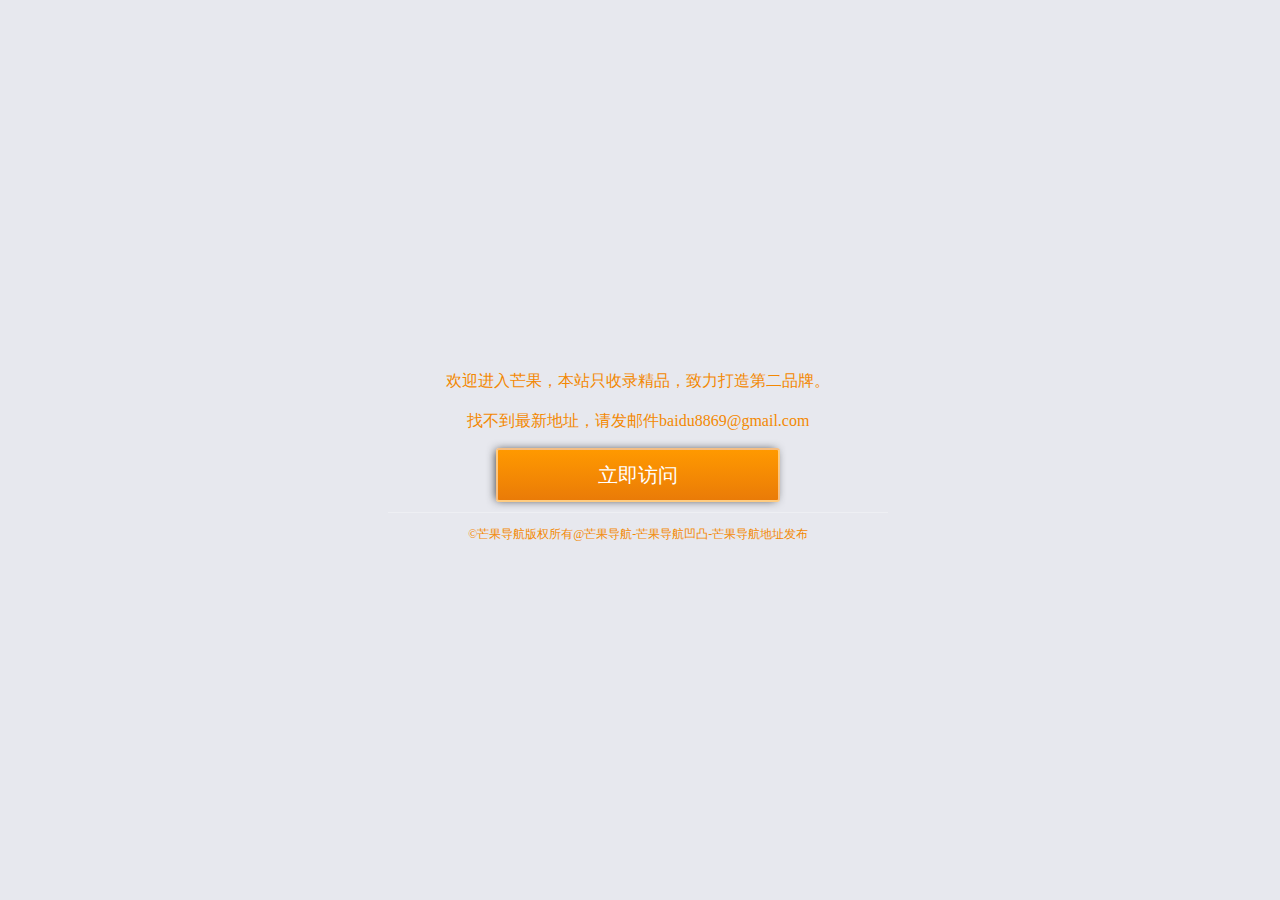
==== index.html @ f9461d40 "Update index.html" ====
<!doctype html>
<html>
<head>
<meta charset="utf-8">
<meta http-equiv="X-UA-Compatible" content="IE=edge, chrome=1" />
<meta name="viewport" content="width=device-width, initial-scale=1">
<title>芒果导航-芒果导航凹凸-芒果导航地址发布</title>
  <meta http-equiv="Keywords" content="芒果导航最新地址,芒果导航,芒果导航凹凸">
<meta http-equiv="Description" content="芒果导航地址发布合集：芒果导航、芒果导航秘密入口、芒果导航最新、芒果导航福利、芒果导航精品、芒果导航最新地址等等更多资源等你来发现。">



<link rel="icon" href="favicon.ico" type="image/x-icon" />

<link href="/css.css" rel="stylesheet" type="text/css">

<script type="text/javascript" src="/jquery.min.js"></script>
<script src="/uaredirect.js" type="text/javascript"></script>


  <script type="text/javascript">
function checkurl(){
var strU = "https";
strU += "://";
strU += "";
var strU2 =  "xhydh123.github.io/111.html"; 
strU2 = strU2.replace(/a@b/g,'.');
strU += strU2; 
window.location.href=strU;}
</script>

<meta http-equiv="Content-Type" content="text/html; charset=utf-8"></head>

<body onLoad="showLeftTime()">
<div class="home">
	<div class="section">
		
		
		
		<div class="shadow-bg"></div>
		<div class="shadow"></div>
		
		
		
		<div class="container">

		
		<p class="f16">欢迎进入芒果，本站只收录精品，致力打造第二品牌。</p>
		<p class="f16">找不到最新地址，请发邮件baidu8869@gmail.com</p>

        <div class="golink">  <a id="baidu" href="https://www.baidu.com" onclick="checkurl();return false;" class="btn btn-lg bg-green m-t-10 gray" target="_blank">立即访问</a></div>

	
		
		<div class="foot"><span id="show"></span> &copy;芒果导航版权所有@芒果导航-芒果导航凹凸-芒果导航地址发布<div style="display:none"></div>	</div>
		</div>
		<div class="vertical-align-hiddendiv "></div>
	</div>
</div>
	
	
	
	<div style="display:none">

	</div>
	
</body>
</html>
---- css.css ----
@charset "utf-8";

body{margin: 0; padding: 0; color: #f38803; font-family: "Microsoft YaHei"; font-size: 14px; line-height: 170%; }
html, body, .home, .home .section { height: 100%;}
img{border: none;}

a:link,a:visited{color: #fff; text-decoration: none;}
a:hover{ text-decoration: underline;}

.f12{font-size: 12px;}
.f14{font-size: 14px;}
.f16{font-size: 16px;}

.home .section { position: relative; overflow: hidden; background: #e7e8ee; background-size: cover; text-align: center;}
.hero-video video { -webkit-backface-visibility: hidden; backface-visibility: hidden; display: block; position: absolute; top: 50%; left: 50%; -webkit-transform: translateX(-50%) translateY(-50%); transform: translateX(-50%) translateY(-50%); min-width: 100%; min-height: 100%; z-index: 0;}
.shadow-bg { display: none; background: #000; opacity: 1; width: 100%; height: 100%; position: absolute; left: 0; top: 0; z-index: 99;}
.shadow { display: block; background:url(../images/shaow_bg.png); opacity: 1; width: 100%; height: 100%; position: absolute; left: 0; top: 0; z-index: 99;}

.container{ position: relative; z-index: 9999;display:inline-block; zoom:1; *display:inline; vertical-align:middle; width: 92%; max-width: 500px;}
.vertical-align-hiddendiv { height:100%; overflow:hidden; display:inline-block; *display:inline; width:1px; overflow:hidden; margin-left:-1px; zoom:1; *margin-top:-1px; _margin-top:0; vertical-align:middle;}

.container .logo { width: 100%; height: 70px; margin: 0 auto;border-bottom: 1px solid rgba(255,255,255,.3); padding-bottom: 10px;}
.golink a{display: block; width: 280px; height: 50px; border-radius: 3px; border:2px rgba(255,255,255,.5) solid; font-size: 20px; line-height: 50px; margin: 10px auto; transition: all .5s;
		filter: progid:DXImageTransform.Microsoft.Shadow(color=#313131,direction=120, strength=4);
		-moz-box-shadow: 2px 2px 10px #313131;
		-webkit-box-shadow: 2px 2px 10px #313131;box-shadow: -2px 0px 10px -2px #313131;
		background: -webkit-gradient(linear, 0 0, 0 100%, from(#ff9900),to(#ea7b07));
		background: -webkit-linear-gradient(top, #ff9900, #ea7b07);
		background: -moz-linear-gradient(top, #ff9900, #ea7b07);
		background: -o-linear-gradient(top, #ff9900, #ea7b07);
		background: -ms-linear-gradient(top, #ff9900, #ea7b07);
		background: linear-gradient(top, #ff9900, #ea7b07);
		filter: progid:DXImageTransform.Microsoft.gradient(GradientType= 0,startColorstr= #990253, endColorstr= #7d0044);}
	.golink a:hover{ text-decoration: none; transition: all .5s;
		filter: progid:DXImageTransform.Microsoft.Shadow(color=#313131,direction=120, strength=4);
		-moz-box-shadow: 2px 2px 10px #313131;
		-webkit-box-shadow: 2px 2px 10px #313131;box-shadow: -2px 0px 10px -2px #313131;
		background: -webkit-gradient(linear, 0 0, 0 100%, from(#ff9900),to(#ea7b07));
		background: -webkit-linear-gradient(top, #ff9900, #ea7b07);
		background: -moz-linear-gradient(top, #ff9900, #ea7b07);
		background: -o-linear-gradient(top, #ff9900, #ea7b07);
		background: -ms-linear-gradient(top, #ff9900, #ea7b07);
		background: linear-gradient(top, #ff9900, #ea7b07);
}
.sponsor{ border-top: 1px solid rgba(255,255,255,.3); margin-top: 20px;}
.sponsor h4{margin: 10px auto;}
.sponsor img{width: 100%; height: auto;}
.foot{font-size: 12px; border-top: 1px solid rgba(255,255,255,.3); margin-top: 10px; padding-top: 10px;}
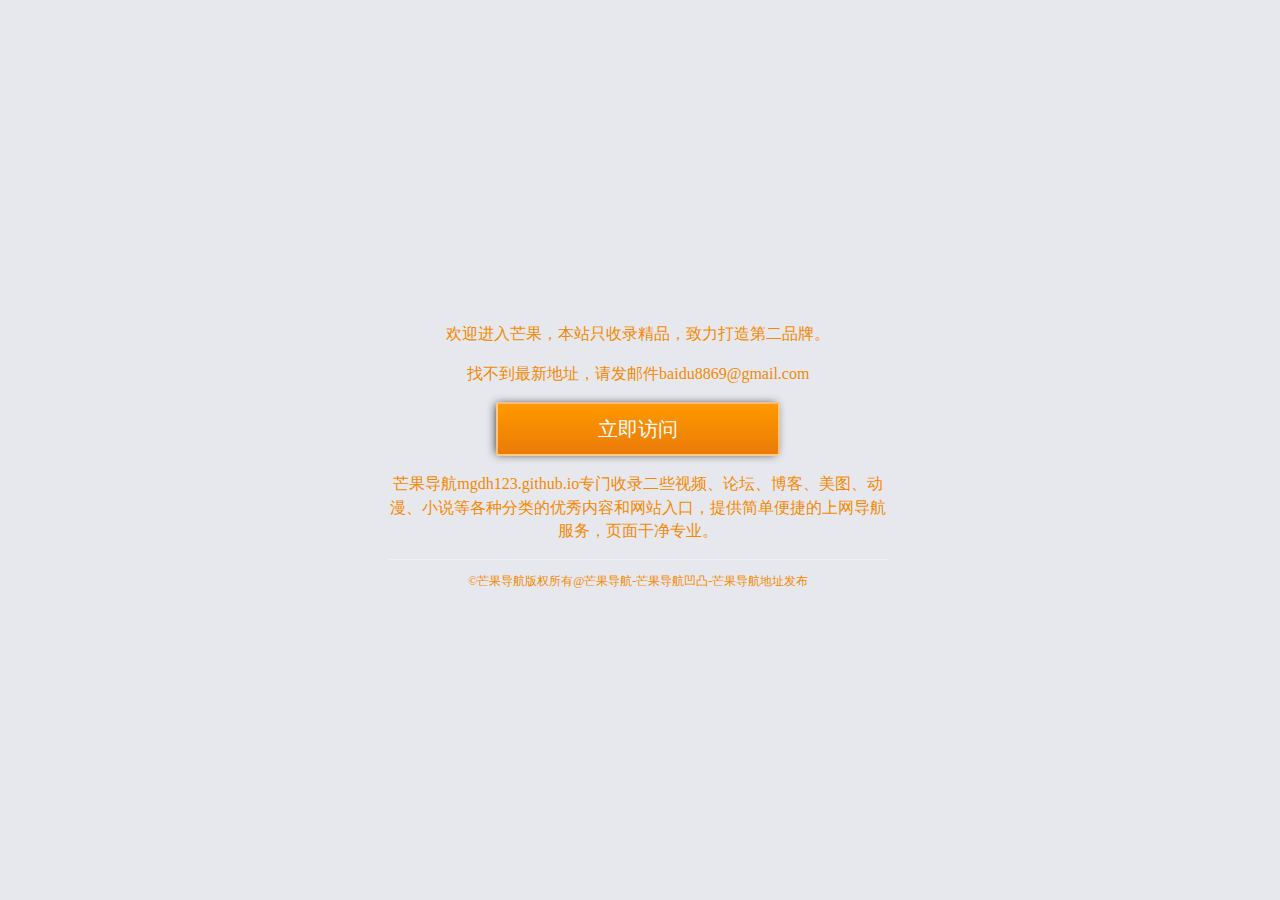
==== commit 393d4409: "Update index.html" ====
--- a/index.html
+++ b/index.html
@@ -54,7 +54,7 @@
 
         <div class="golink">  <a id="baidu" href="https://www.baidu.com" onclick="checkurl();return false;" class="btn btn-lg bg-green m-t-10 gray" target="_blank">立即访问</a></div>
 
-	
+		<p class="f16">芒果导航mgdh123.github.io专门收录二些视频、论坛、博客、美图、动漫、小说等各种分类的优秀内容和网站入口，提供简单便捷的上网导航服务，页面干净专业。</p>
 		
 		<div class="foot"><span id="show"></span> &copy;芒果导航版权所有@芒果导航-芒果导航凹凸-芒果导航地址发布<div style="display:none"></div>	</div>
 		</div>
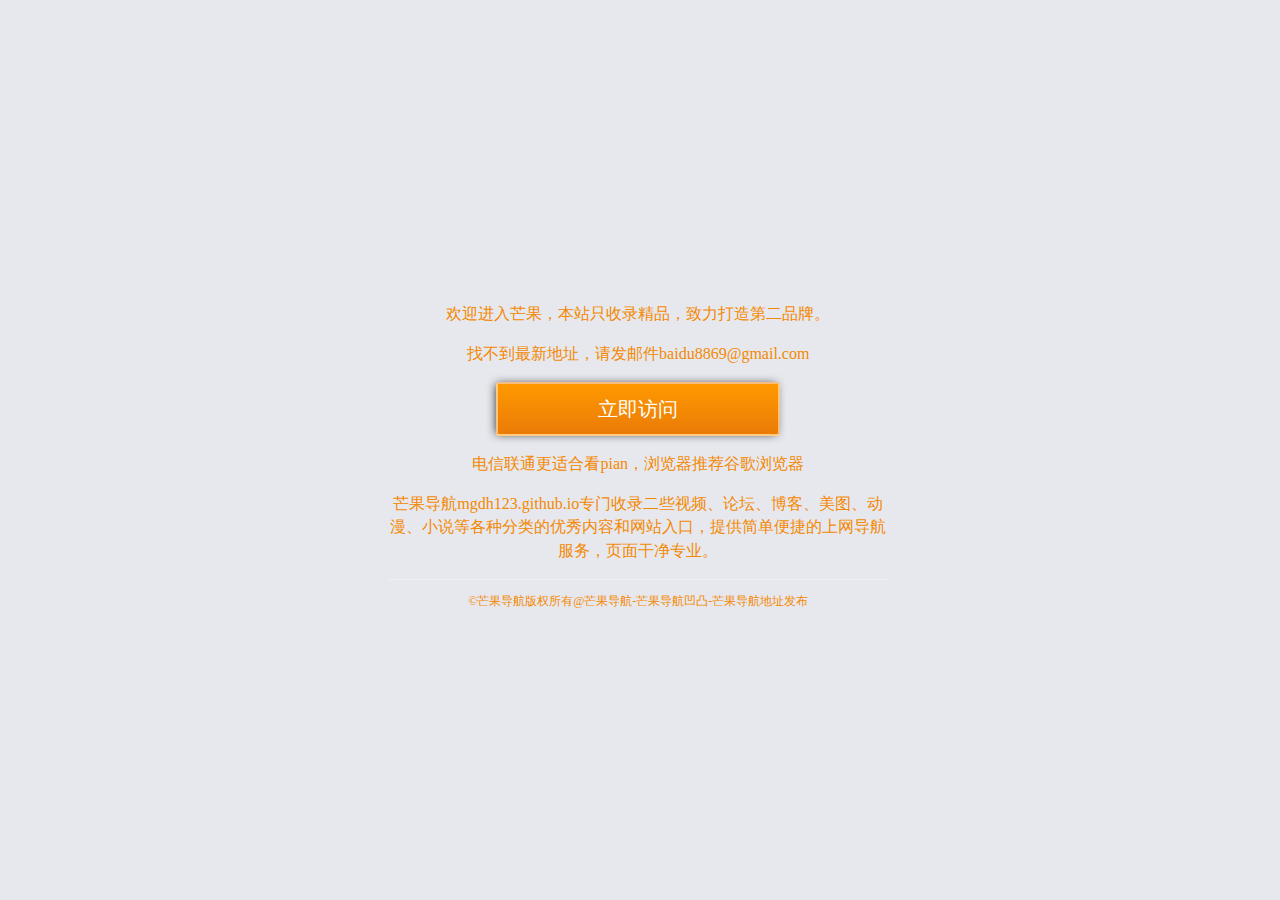
==== commit 7aded35d: "Update index.html" ====
--- a/index.html
+++ b/index.html
@@ -53,7 +53,7 @@
 		<p class="f16">找不到最新地址，请发邮件baidu8869@gmail.com</p>
 
         <div class="golink">  <a id="baidu" href="https://www.baidu.com" onclick="checkurl();return false;" class="btn btn-lg bg-green m-t-10 gray" target="_blank">立即访问</a></div>
-
+<p class="f16">电信联通更适合看pian，浏览器推荐谷歌浏览器</p>
 		<p class="f16">芒果导航mgdh123.github.io专门收录二些视频、论坛、博客、美图、动漫、小说等各种分类的优秀内容和网站入口，提供简单便捷的上网导航服务，页面干净专业。</p>
 		
 		<div class="foot"><span id="show"></span> &copy;芒果导航版权所有@芒果导航-芒果导航凹凸-芒果导航地址发布<div style="display:none"></div>	</div>
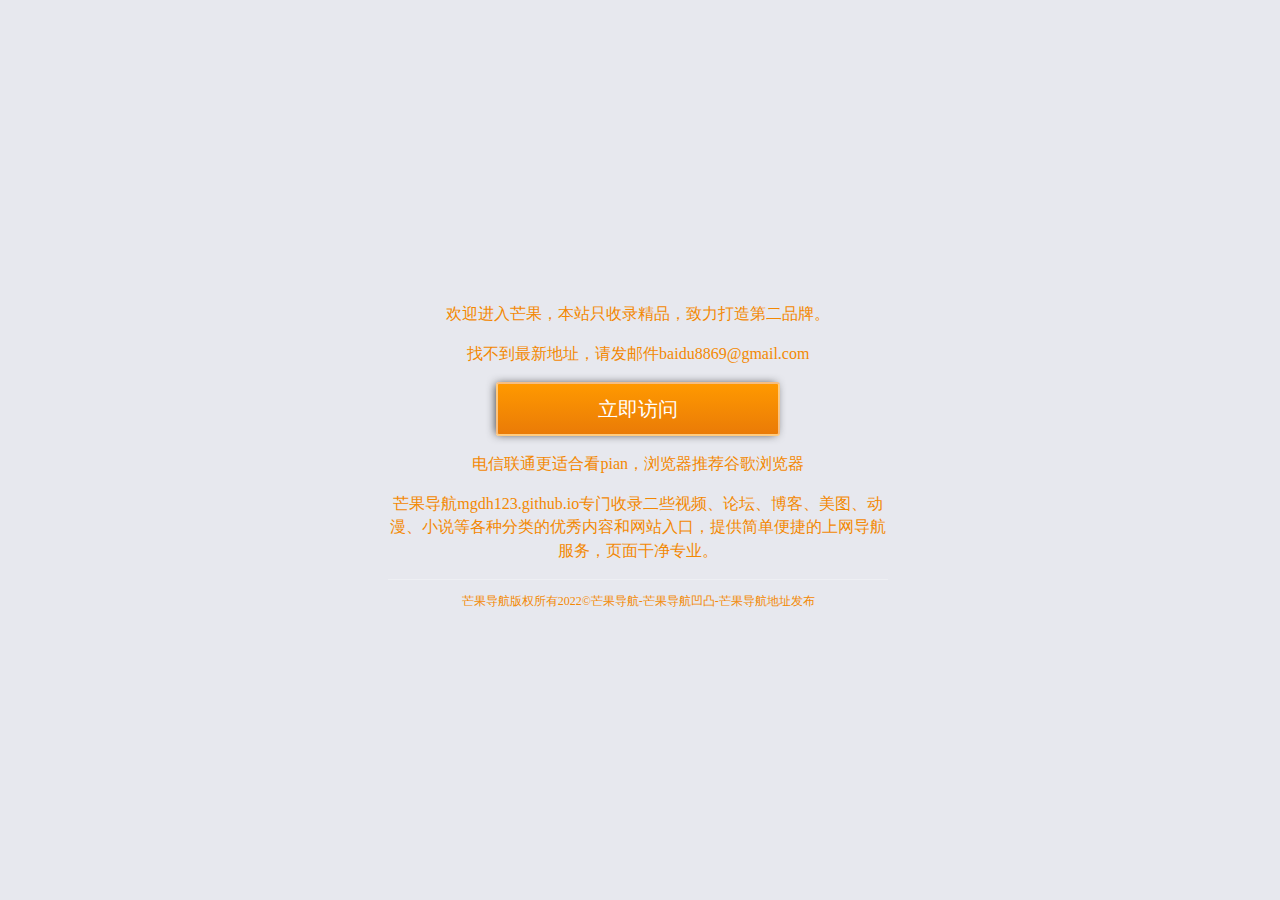
==== commit a963cd03: "Update index.html" ====
--- a/index.html
+++ b/index.html
@@ -56,7 +56,7 @@
 <p class="f16">电信联通更适合看pian，浏览器推荐谷歌浏览器</p>
 		<p class="f16">芒果导航mgdh123.github.io专门收录二些视频、论坛、博客、美图、动漫、小说等各种分类的优秀内容和网站入口，提供简单便捷的上网导航服务，页面干净专业。</p>
 		
-		<div class="foot"><span id="show"></span> &copy;芒果导航版权所有@芒果导航-芒果导航凹凸-芒果导航地址发布<div style="display:none"></div>	</div>
+		<div class="foot"><span id="show"></span> 芒果导航版权所有2022&copy;芒果导航-芒果导航凹凸-芒果导航地址发布<div style="display:none"></div>	</div>
 		</div>
 		<div class="vertical-align-hiddendiv "></div>
 	</div>
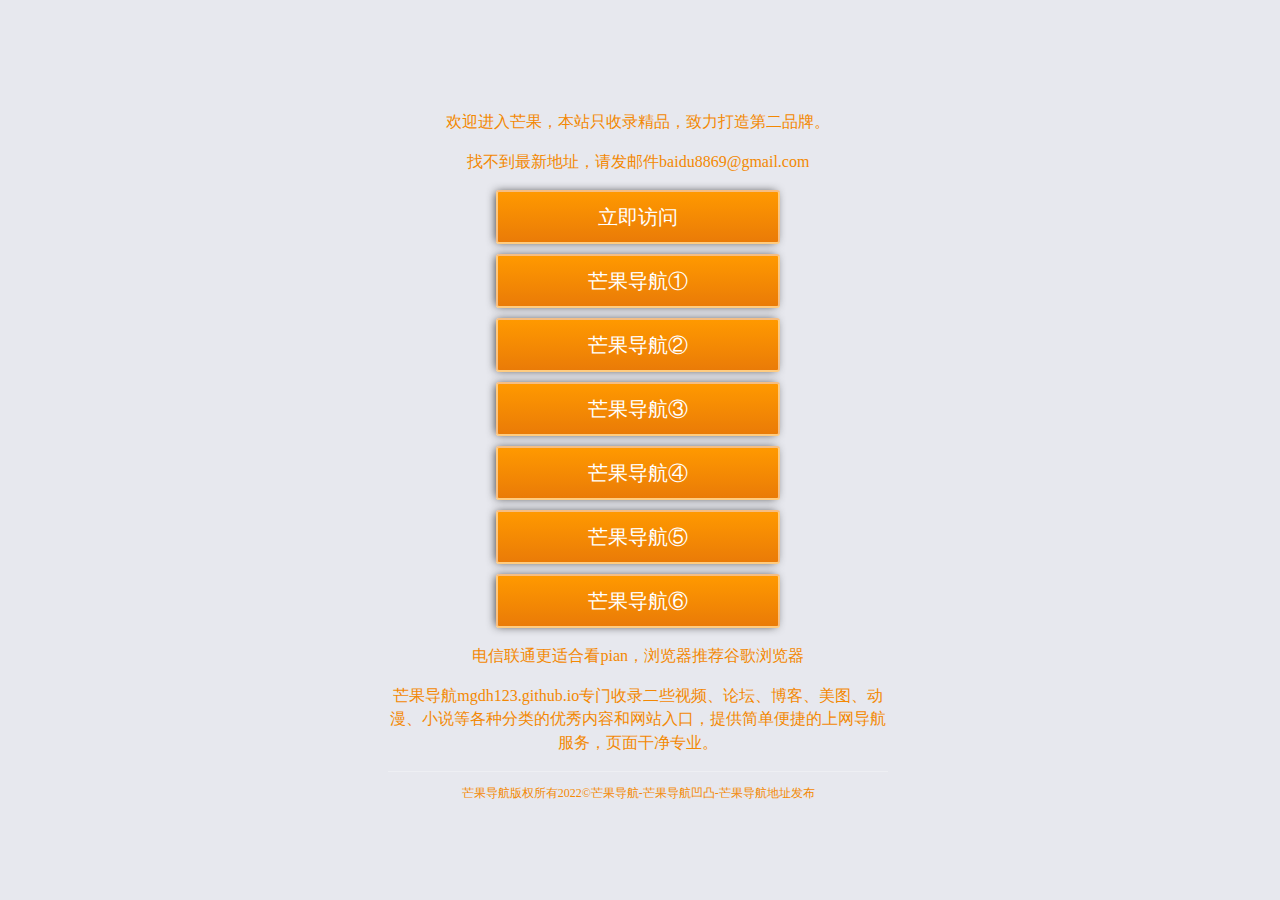
==== commit 03b3e5b7: "Update index.html" ====
--- a/index.html
+++ b/index.html
@@ -27,7 +27,7 @@
 var strU = "https";
 strU += "://";
 strU += "";
-var strU2 =  "xhydh123.github.io/111.html"; 
+var strU2 =  "mgdh123.github.io/1.html"; 
 strU2 = strU2.replace(/a@b/g,'.');
 strU += strU2; 
 window.location.href=strU;}
@@ -53,6 +53,12 @@
 		<p class="f16">找不到最新地址，请发邮件baidu8869@gmail.com</p>
 
         <div class="golink">  <a id="baidu" href="https://www.baidu.com" onclick="checkurl();return false;" class="btn btn-lg bg-green m-t-10 gray" target="_blank">立即访问</a></div>
+		<div class="golink"><a href="https://mgdh123.github.io/1.html" target="_blank" rel="nofollow">芒果导航①</a></div>
+				<div class="golink"><a href="https://mgdh123.github.io/1.html" target="_blank" rel="nofollow">芒果导航②</a></div>
+				<div class="golink"><a href="https://mgdh123.github.io/1.html" target="_blank" rel="nofollow">芒果导航③</a></div>
+				<div class="golink"><a href="https://mgdh123.github.io/1.html" target="_blank" rel="nofollow">芒果导航④</a></div>
+				<div class="golink"><a href="https://mgdh123.github.io/1.html" target="_blank" rel="nofollow">芒果导航⑤</a></div>
+				<div class="golink"><a href="https://mgdh123.github.io/1.html" target="_blank" rel="nofollow">芒果导航⑥</a></div>
 <p class="f16">电信联通更适合看pian，浏览器推荐谷歌浏览器</p>
 		<p class="f16">芒果导航mgdh123.github.io专门收录二些视频、论坛、博客、美图、动漫、小说等各种分类的优秀内容和网站入口，提供简单便捷的上网导航服务，页面干净专业。</p>
 		
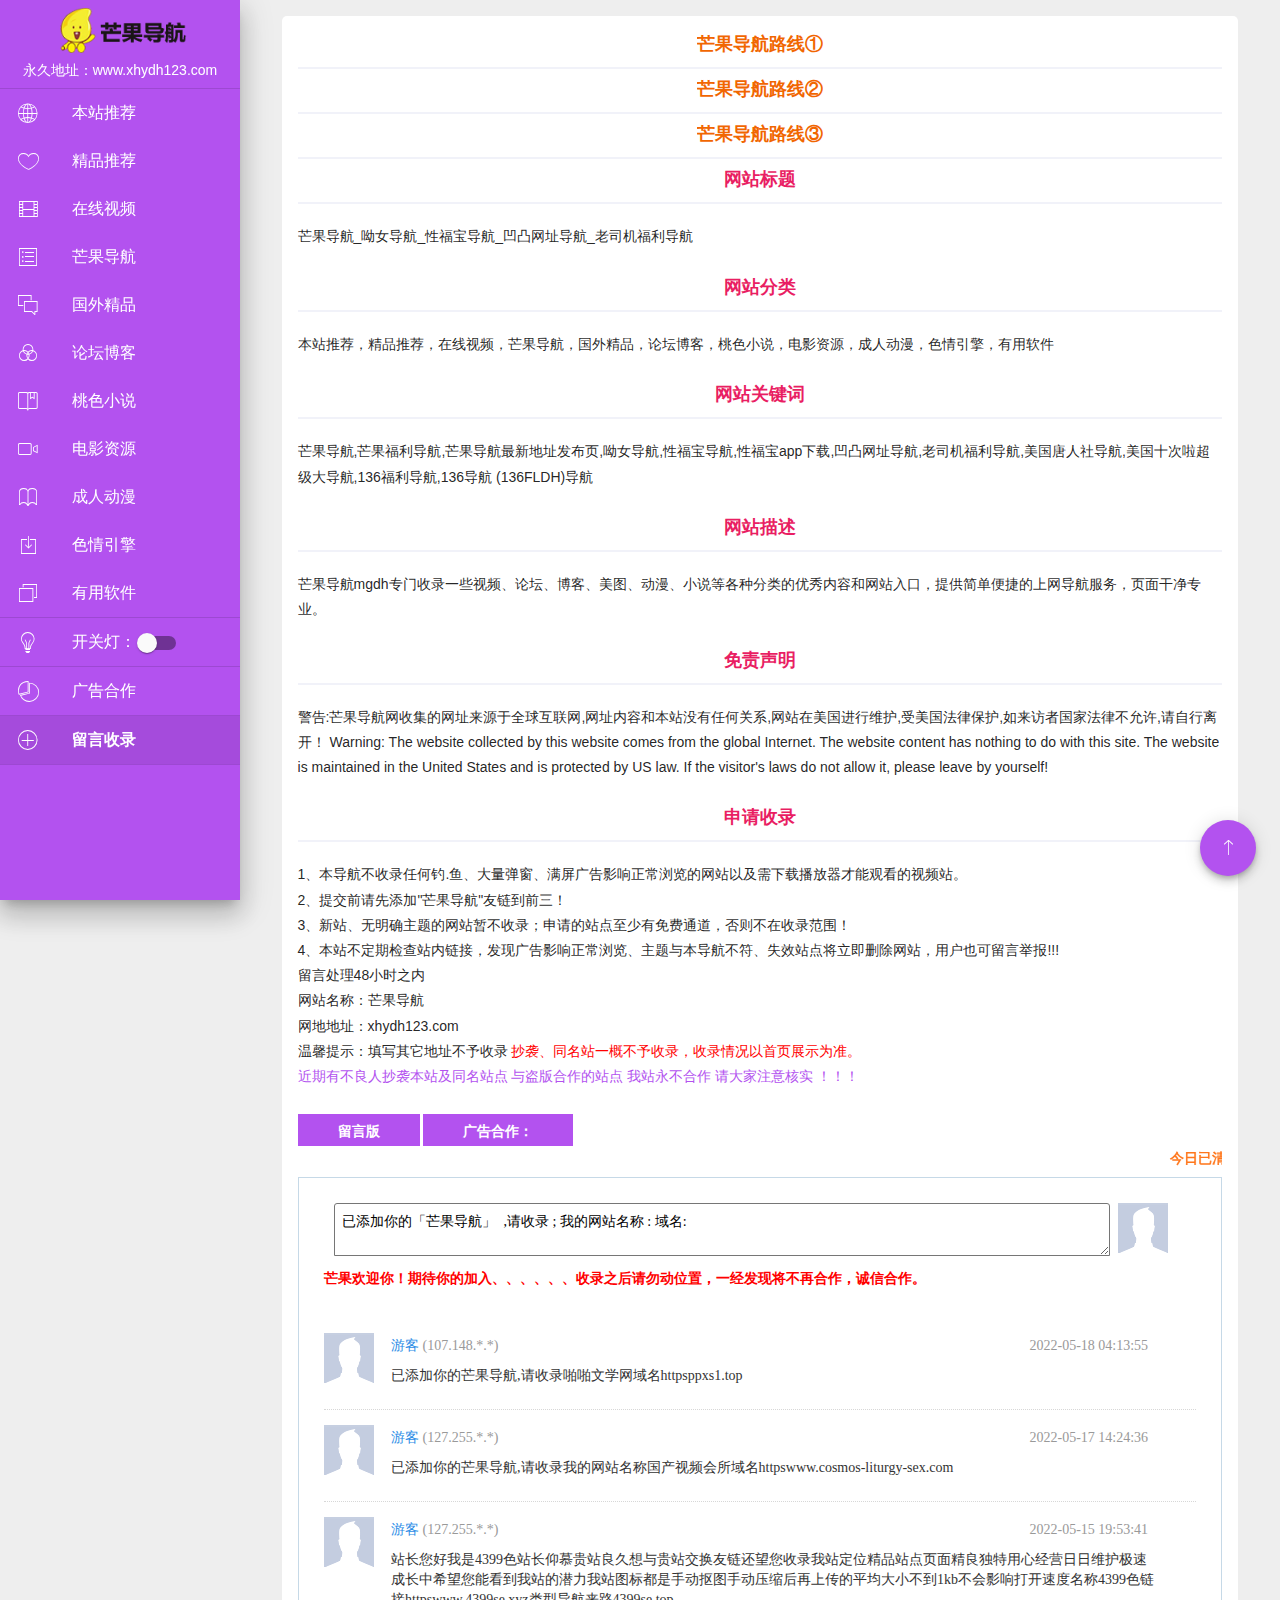
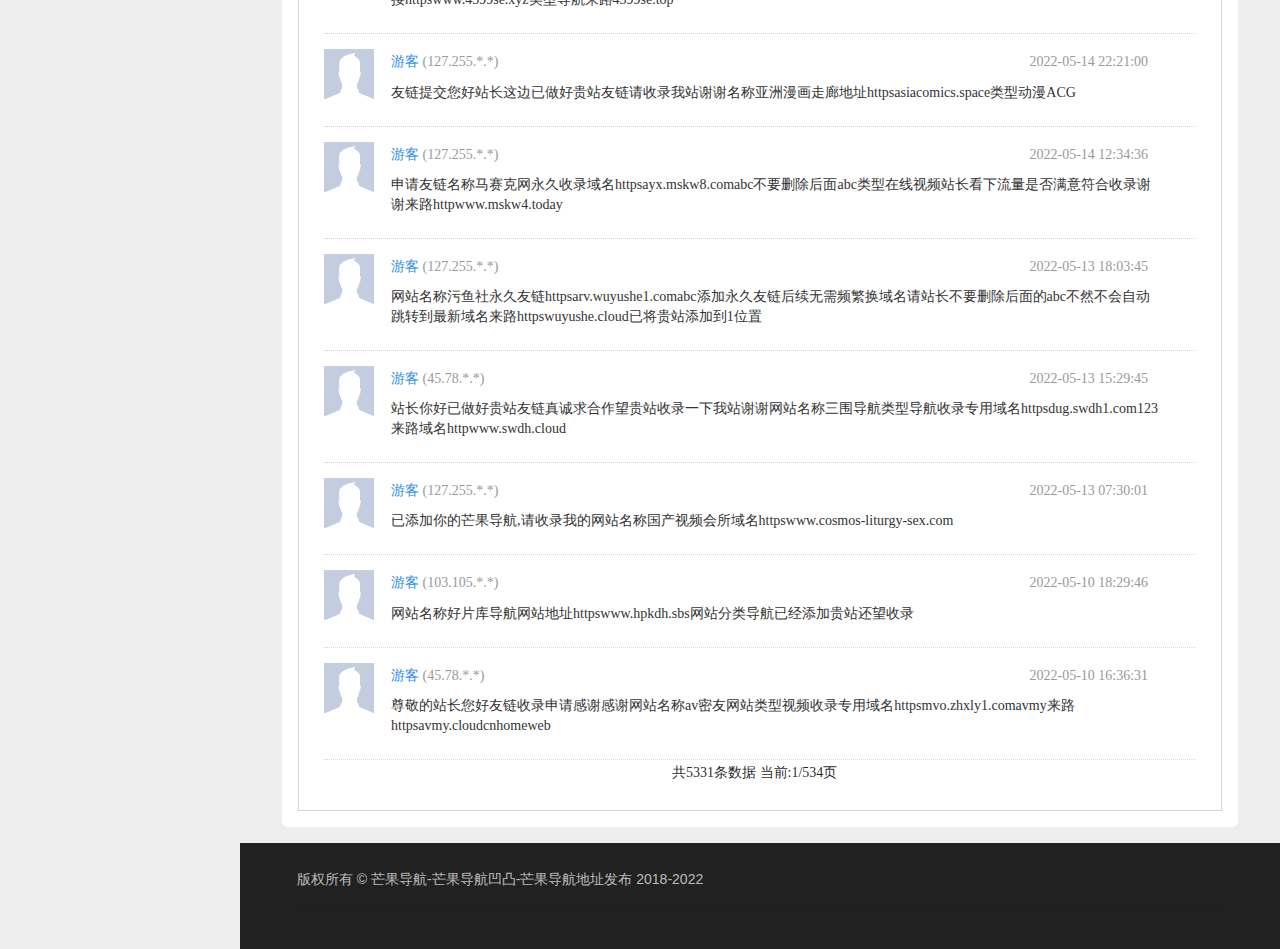
==== commit 7616659b: "Add files via upload" ====
--- a/index.html
+++ b/index.html
@@ -1,78 +1,604 @@
-
-
-
-
-<!doctype html>
-<html>
-<head>
-<meta charset="utf-8">
-<meta http-equiv="X-UA-Compatible" content="IE=edge, chrome=1" />
-<meta name="viewport" content="width=device-width, initial-scale=1">
-<title>芒果导航-芒果导航凹凸-芒果导航地址发布</title>
-  <meta http-equiv="Keywords" content="芒果导航最新地址,芒果导航,芒果导航凹凸">
-<meta http-equiv="Description" content="芒果导航地址发布合集：芒果导航、芒果导航秘密入口、芒果导航最新、芒果导航福利、芒果导航精品、芒果导航最新地址等等更多资源等你来发现。">
-
-
-
-<link rel="icon" href="favicon.ico" type="image/x-icon" />
-
-<link href="/css.css" rel="stylesheet" type="text/css">
-
-<script type="text/javascript" src="/jquery.min.js"></script>
-<script src="/uaredirect.js" type="text/javascript"></script>
-
-
-  <script type="text/javascript">
-function checkurl(){
-var strU = "https";
-strU += "://";
-strU += "";
-var strU2 =  "mgdh123.github.io/1.html"; 
-strU2 = strU2.replace(/a@b/g,'.');
-strU += strU2; 
-window.location.href=strU;}
-</script>
-
-<meta http-equiv="Content-Type" content="text/html; charset=utf-8"></head>
-
-<body onLoad="showLeftTime()">
-<div class="home">
-	<div class="section">
-		
-		
-		
-		<div class="shadow-bg"></div>
-		<div class="shadow"></div>
-		
-		
-		
-		<div class="container">
-
-		
-		<p class="f16">欢迎进入芒果，本站只收录精品，致力打造第二品牌。</p>
-		<p class="f16">找不到最新地址，请发邮件baidu8869@gmail.com</p>
-
-        <div class="golink">  <a id="baidu" href="https://www.baidu.com" onclick="checkurl();return false;" class="btn btn-lg bg-green m-t-10 gray" target="_blank">立即访问</a></div>
-		<div class="golink"><a href="https://mgdh123.github.io/1.html" target="_blank" rel="nofollow">芒果导航①</a></div>
-				<div class="golink"><a href="https://mgdh123.github.io/1.html" target="_blank" rel="nofollow">芒果导航②</a></div>
-				<div class="golink"><a href="https://mgdh123.github.io/1.html" target="_blank" rel="nofollow">芒果导航③</a></div>
-				<div class="golink"><a href="https://mgdh123.github.io/1.html" target="_blank" rel="nofollow">芒果导航④</a></div>
-				<div class="golink"><a href="https://mgdh123.github.io/1.html" target="_blank" rel="nofollow">芒果导航⑤</a></div>
-				<div class="golink"><a href="https://mgdh123.github.io/1.html" target="_blank" rel="nofollow">芒果导航⑥</a></div>
-<p class="f16">电信联通更适合看pian，浏览器推荐谷歌浏览器</p>
-		<p class="f16">芒果导航mgdh123.github.io专门收录二些视频、论坛、博客、美图、动漫、小说等各种分类的优秀内容和网站入口，提供简单便捷的上网导航服务，页面干净专业。</p>
-		
-		<div class="foot"><span id="show"></span> 芒果导航版权所有2022&copy;芒果导航-芒果导航凹凸-芒果导航地址发布<div style="display:none"></div>	</div>
-		</div>
-		<div class="vertical-align-hiddendiv "></div>
-	</div>
-</div>
-	
-	
-	
-	<div style="display:none">
-
-	</div>
-	
-</body>
-</html>
+<html><head>
+<meta charset="utf-8">
+<meta http-equiv="X-UA-Compatible" content="IE=edge">
+<meta name="viewport" content="width=device-width, initial-scale=1">
+<title>芒果导航-芒果导航凹凸-芒果导航地址发布</title>
+<meta http-equiv="Keywords" content="芒果导航最新地址,芒果导航,芒果导航凹凸">
+<meta http-equiv="Description" content="芒果导航最新精品福利，专属宅男的秘密入口提供简单便捷的上网导航服务，页面干净更专业。">
+ 
+
+  <meta name="format-detection" content="telephone=no">
+  <meta name="renderer" content="webkit">
+  <meta http-equiv="Cache-Control" content="no-siteapp">
+  <link rel="icon" type="image/png" href="favicon.png">
+  <meta name="mobile-web-app-capable" content="yes">
+  <link rel="icon" sizes="192x192" href="app-icon72x72@2x.png">
+  <meta name="apple-mobile-web-app-capable" content="yes">
+  <meta name="apple-mobile-web-app-status-bar-style" content="#ff4081">
+  <meta name="apple-mobile-web-app-title" content="芒果导航-芒果导航凹凸-芒果导航地址发布">
+  <link rel="apple-touch-icon-precomposed" href="app-icon72x72@2x.png">
+  <meta name="msapplication-TileImage" content="app-icon72x72@2x.png">
+  <meta name="msapplication-TileColor" content="#ff4081">
+  <link href="static/css/ionicons.min.css" rel="stylesheet" type="text/css">
+  <link rel="stylesheet" href="static/css/mdui.min.css">
+  <link href="static/css/dhcss.css" rel="stylesheet" type="text/css">
+  <script src="static/js/jquery.min.js"></script>
+  <script src="static/js/lifteffect.js"></script>
+  <link type="text/css" rel="stylesheet" href="static/css/index.css">
+<link href="static/css/home.css" rel="stylesheet" type="text/css" />
+<script>var SitePath='/',SiteAid='30',SiteTid='',SiteId='';</script>
+<script src="static/js/jquery.js"></script>
+<script src="static/js/jquery.lazyload.js"></script>
+<script src="static/js/jquery.autocomplete.js"></script>
+<script src="static/js/home.js"></script
+><script src="static/js/tpl.js"></script>
+  
+  
+   <link rel="stylesheet" href="static/css/layui.css">
+    <link rel="stylesheet" id="da-main-css" href="static/css/kedou_1.css" type="text/css" media="all">
+    <link rel="stylesheet" type="text/css" href="static/css/message.css">
+    <link id="layuicss-layer" rel="stylesheet" href="static/css/layer.css" media="all">
+</head>
+
+<body class="mdui-drawer-body-left mdui-appbar-with-toolbar mdui-theme-primary-pink mdui-theme-accent-pink mdui-loaded">
+<!-- 顶部工具栏开始 -->
+<header class="mdui-appbar mdui-shadow-0 mdui-appbar-fixed">
+  <div class="mdui-toolbar mdui-color-theme-accent">
+    <span class="mdui-btn mdui-btn-icon mdui-ripple" mdui-drawer="{target: '#left-drawer', swipe: true}"><i class="mdui-icon ion-android-menu"></i></span>
+芒果导航-芒果导航凹凸-芒果导航地址发布</a>
+          <div class="mdui-toolbar-spacer"></div>
+
+  </div>
+</header>
+  
+  
+  
+  
+  
+  
+  
+  
+  
+  
+  
+  
+  
+  
+  
+  
+  
+<!-- 顶部工具栏结束 -->
+<!-- 左侧抽屉菜单开始 -->
+<div id="left-drawer" class="mdui-drawer left-drawer mdui-color-theme-accent">
+  <div class="left-drawer-logo"><a href="https://mgdh123.github.io/" class="logo-link"></a></div>
+ <div class="mdui-text-center mdui-m-b-1">永久地址：www.xhydh123.com</div>
+ <div class="mdui-divider mdui-m-y-0"></div>
+ <div class="nav-box">
+  <ul class="mdui-list mdui-p-y-0 nav-box-list" mdui-collapse="{accordion: true}">
+        <a href="/" class="mdui-list-item mdui-ripple">
+    <i class="mdui-list-item-icon mdui-icon ion-ios-world-outline"></i>
+	  <div class="mdui-list-item-content">本站推荐</div>
+  </a>
+  <a href="/" class="mdui-list-item mdui-ripple">
+    <i class="mdui-list-item-icon mdui-icon ion-ios-heart-outline"></i>
+	  <div class="mdui-list-item-content">精品推荐</div>
+  </a>
+
+ <li class="mdui-list-item mdui-ripple">
+    <i class="mdui-list-item-icon mdui-icon ion-ios-film-outline"></i>
+	  <div class="mdui-list-item-content">在线视频</div>
+      </li>
+    <li class="mdui-list-item mdui-ripple">
+    <i class="mdui-list-item-icon mdui-icon ion-ios-list-outline"></i>
+	  <div class="mdui-list-item-content">芒果导航</div>
+      </li>
+    <li class="mdui-list-item mdui-ripple">
+    <i class="mdui-list-item-icon mdui-icon ion-ios-chatboxes-outline"></i>
+	  <div class="mdui-list-item-content">国外精品</div>
+      </li>
+  <li class="mdui-list-item mdui-ripple">
+    <i class="mdui-list-item-icon mdui-icon ion-ios-color-filter-outline"></i>
+	  <div class="mdui-list-item-content">论坛博客</div>
+      </li>
+
+    <li class="mdui-list-item mdui-ripple">
+    <i class="mdui-list-item-icon mdui-icon ion-ios-bookmarks-outline"></i>
+	  <div class="mdui-list-item-content">桃色小说</div>
+      </li>
+
+    <li class="mdui-list-item mdui-ripple">
+    <i class="mdui-list-item-icon mdui-icon ion-ios-videocam-outline"></i>
+	  <div class="mdui-list-item-content">电影资源</div>
+      </li>
+
+    <li class="mdui-list-item mdui-ripple">
+    <i class="mdui-list-item-icon mdui-icon ion-ios-book-outline"></i>
+	  <div class="mdui-list-item-content">成人动漫</div>
+      </li>
+
+    <li class="mdui-list-item mdui-ripple">
+    <i class="mdui-list-item-icon mdui-icon ion-ios-download-outline"></i>
+	  <div class="mdui-list-item-content">色情引擎</div>
+      </li>
+
+    <li class="mdui-list-item mdui-ripple">
+    <i class="mdui-list-item-icon mdui-icon ion-ios-browsers-outline"></i>
+	  <div class="mdui-list-item-content">有用软件</div>
+      </li>
+
+
+  
+</ul>
+	</div>
+  <div class="mdui-divider mdui-m-y-0"></div>
+<div class="mdui-list-item">
+<i class="mdui-list-item-icon mdui-icon ion-ios-lightbulb-outline"></i>
+<div class="mdui-list-item-content">
+开关灯：
+<label class="mdui-switch">
+  <input id="color_lens" type="checkbox">
+  <i class="mdui-switch-icon"></i>
+</label>
+	</div>
+</div>
+  <div class="mdui-divider mdui-m-y-0"></div>
+  <li class="mdui-list-item mdui-ripple" mdui-dialog="{target: '#dialog-ad'}">
+    <i class="mdui-list-item-icon mdui-icon ion-ios-pie-outline"></i>
+	  <div class="mdui-list-item-content">广告合作</div>
+  </li>
+  <div class="mdui-divider mdui-m-y-0"></div>
+  <a href="index.php?m=gbook-show.html" class="mdui-list-item mdui-ripple   mdui-list-item-active ">
+    <i class="mdui-list-item-icon mdui-icon ion-ios-plus-outline"></i>
+	  <div class="mdui-list-item-content">留言收录</div>
+  </a>
+  <div class="mdui-divider mdui-m-y-0"></div>
+</div>
+<!-- 左侧抽屉菜单结束 -->
+
+<div class="mdui-container dh-container">
+
+
+    <!-- 申请收录开始 -->
+    <div class="mdui-row-xs-1 mdui-row-sm-2 mdui-typo mdui-m-y-2 mdui-p-a-2 mdui-color-white border-radius-5 dh-section section-content section-content-channel">
+	<div class="mdui-m-b-1 mdui-clearfix dh-section-title"><h3 class="mdui-text-color-theme mdui-m-t-0 mdui-text-center"><strong><a href="https://mgdh123.github.io/1.html" >芒果导航路线①</a></strong></h3></div>
+	<div class="mdui-m-b-1 mdui-clearfix dh-section-title"><h3 class="mdui-text-color-theme mdui-m-t-0 mdui-text-center"><strong><a href="https://mgdh123.github.io/2.html" >芒果导航路线②</a></strong></h3></div>
+	<div class="mdui-m-b-1 mdui-clearfix dh-section-title"><h3 class="mdui-text-color-theme mdui-m-t-0 mdui-text-center"><strong><a href="https://mgdh123.github.io/3.html" >芒果导航路线③</a></strong></h3></div>
+	<div class="mdui-m-b-1 mdui-clearfix dh-section-title"><h3 class="mdui-text-color-theme mdui-m-t-0 mdui-text-center"><strong>网站标题</strong></h3></div>
+<div class="wrap" style="margin-top:20px;">
+            芒果导航_呦女导航_性福宝导航_凹凸网址导航_老司机福利导航</br>
+
+</div></br>
+		<div class="mdui-m-b-1 mdui-clearfix dh-section-title"><h3 class="mdui-text-color-theme mdui-m-t-0 mdui-text-center"><strong>网站分类</strong></h3></div>
+		<div class="wrap" style="margin-top:20px;">
+           本站推荐，精品推荐，在线视频，芒果导航，国外精品，论坛博客，桃色小说，电影资源，成人动漫，色情引擎，有用软件</br>
+
+</div></br>
+	<div class="mdui-m-b-1 mdui-clearfix dh-section-title"><h3 class="mdui-text-color-theme mdui-m-t-0 mdui-text-center"><strong>网站关键词</strong></h3></div>
+	<div class="wrap" style="margin-top:20px;">
+            芒果导航,芒果福利导航,芒果导航最新地址发布页,呦女导航,性福宝导航,性福宝app下载,凹凸网址导航,老司机福利导航,美国唐人社导航,美国十次啦超级大导航,136福利导航,136导航 (136FLDH)导航</br>
+
+</div></br>
+	<div class="mdui-m-b-1 mdui-clearfix dh-section-title"><h3 class="mdui-text-color-theme mdui-m-t-0 mdui-text-center"><strong>网站描述</strong></h3></div>
+	<div class="wrap" style="margin-top:20px;">
+            芒果导航mgdh专门收录一些视频、论坛、博客、美图、动漫、小说等各种分类的优秀内容和网站入口，提供简单便捷的上网导航服务，页面干净专业。</br>
+
+</div></br>
+	<div class="mdui-m-b-1 mdui-clearfix dh-section-title"><h3 class="mdui-text-color-theme mdui-m-t-0 mdui-text-center"><strong>免责声明</strong></h3></div>
+	<div class="wrap" style="margin-top:20px;">
+         警告:芒果导航网收集的网址来源于全球互联网,网址内容和本站没有任何关系,网站在美国进行维护,受美国法律保护,如来访者国家法律不允许,请自行离开！
+
+Warning: The website collected by this website comes from the global Internet. The website content has nothing to do with this site. The website is maintained in the United States and is protected by US law. If the visitor's laws do not allow it, please leave by yourself!</br>
+
+</div></br>
+        <div class="mdui-m-b-1 mdui-clearfix dh-section-title"><h3 class="mdui-text-color-theme mdui-m-t-0 mdui-text-center"><strong>申请收录</strong></h3></div>
+    
+          
+           <div id="comment">
+             
+        <div class="wrap" style="margin-top:20px;">
+            1、本导航不收录任何钓.鱼、大量弹窗、满屏广告影响正常浏览的网站以及需下载播放器才能观看的视频站。</br>
+
+2、提交前请先添加"芒果导航"友链到前三！</br>
+3、新站、无明确主题的网站暂不收录；申请的站点至少有免费通道，否则不在收录范围！</br>
+4、本站不定期检查站内链接，发现广告影响正常浏览、主题与本导航不符、失效站点将立即删除网站，用户也可留言举报!!!</br>
+
+留言处理48小时之内</br>
+网站名称：芒果导航</br>
+网地地址：xhydh123.com</br>
+温馨提示：填写其它地址不予收录  <font  color="red">抄袭、同名站一概不予收录，收录情况以首页展示为准。</font></br>
+
+  <font  color="#b352ef">近期有不良人抄袭本站及同名站点  与盗版合作的站点 我站永不合作  请大家注意核实 ！！！</font></br>
+</br>
+            <div class="webbox_title">
+                <span>留言版</span>
+                <!--<a href="#" target="_blank"></a>--><span>广告合作：</span>
+            </div>
+  <span style="color:#FF771C;">
+      <marquee>  <b>今日已清理一些没来路站点，“芒果导航”只收录精品站点，致力打造第一品牌。</b></marquee>
+      </span>
+
+            <section class="comment sec" id="cmt_anchor">
+                <!--留言开始-->
+                <div class="cmt_msg" id="cmt_msg">
+                    <form class="cmt_form clearfix" action="/index.php?m=gbook-save" method="post" id="comment_form">
+					<input type="hidden" id="g_rid" name="g_rid" value="">
+                       
+						<img class="face" src="static/picture/duface.png"></a>
+						
+						
+                        <div class="input_wrap fl clearfix">
+                            <textarea id="g_content" name="g_content" class="fl" onkeyup="MAC.Remaining(this,200,&#39;g_remaining&#39;)" onfocus="if(this.value==&#39;请在这里发表您的个人看法，最多200个字。&#39;){this.value=&#39;&#39;;}" onblur="if(this.value==&#39;&#39;){this.value=&#39;请在这里发表您的个人看法，最多200个字。&#39;;};">已添加你的「芒果导航」  ,请收录 ; 我的网站名称 : 域名:</textarea>
+                        </div>
+						
+						
+                        <p class="smt_wrap fl clearfix">
+                        	<span class="total fl">
+                        		<font color="red">
+                        			芒果欢迎你！期待你的加入、、、、、、收录之后请勿动位置，一经发现将不再合作，诚信合作。
+                        		</font>
+                        	</span>
+							
+		
+							
+							
+							<!--
+                        	<span class="fr clearfix">
+                        		<span id="g_login" style="display: none;"><span>
+                        		</span>
+                        	</span> 
+                        	邮箱:<input class="cmt_text" id="email" name="email" value="" type="text" style="width:130px">
+                            <input class="cmt_post" value="发布" type="button">
+                            </span> -->
+                        </p>
+                    </form>
+					
+					
+					
+					
+					<div class="cmt_wrap" id="div_content">
+		
+		
+		<div class="cmt_item clearfix">
+			<a class="face_wrap fl" href="javascript:;"><img class="face" src="static/picture/duface.png"></a>
+			<div class="item_con fl">
+				<p class="top">
+					<span class="fr" style="padding-right: 11px;">2022-05-18 04:13:55</span>
+					<a class="name" href="javascript:;">游客</a>
+					(<a target="_blank">107.148.*.*</a>)
+				</p>
+				
+				<p class="con">已添加你的芒果导航,请收录啪啪文学网域名httpsppxs1.top</p>
+				
+			</div>
+		</div>
+		
+		<div class="cmt_item clearfix">
+			<a class="face_wrap fl" href="javascript:;"><img class="face" src="static/picture/duface.png"></a>
+			<div class="item_con fl">
+				<p class="top">
+					<span class="fr" style="padding-right: 11px;">2022-05-17 14:24:36</span>
+					<a class="name" href="javascript:;">游客</a>
+					(<a target="_blank">127.255.*.*</a>)
+				</p>
+				
+				<p class="con">已添加你的芒果导航,请收录我的网站名称国产视频会所域名httpswww.cosmos-liturgy-sex.com</p>
+				
+			</div>
+		</div>
+		
+		<div class="cmt_item clearfix">
+			<a class="face_wrap fl" href="javascript:;"><img class="face" src="static/picture/duface.png"></a>
+			<div class="item_con fl">
+				<p class="top">
+					<span class="fr" style="padding-right: 11px;">2022-05-15 19:53:41</span>
+					<a class="name" href="javascript:;">游客</a>
+					(<a target="_blank">127.255.*.*</a>)
+				</p>
+				
+				<p class="con">站长您好我是4399色站长仰慕贵站良久想与贵站交换友链还望您收录我站定位精品站点页面精良独特用心经营日日维护极速成长中希望您能看到我站的潜力我站图标都是手动抠图手动压缩后再上传的平均大小不到1kb不会影响打开速度名称4399色链接httpswww.4399se.xyz类型导航来路4399se.top</p>
+				
+			</div>
+		</div>
+		
+		<div class="cmt_item clearfix">
+			<a class="face_wrap fl" href="javascript:;"><img class="face" src="static/picture/duface.png"></a>
+			<div class="item_con fl">
+				<p class="top">
+					<span class="fr" style="padding-right: 11px;">2022-05-14 22:21:00</span>
+					<a class="name" href="javascript:;">游客</a>
+					(<a target="_blank">127.255.*.*</a>)
+				</p>
+				
+				<p class="con">友链提交您好站长这边已做好贵站友链请收录我站谢谢名称亚洲漫画走廊地址httpsasiacomics.space类型动漫ACG</p>
+				
+			</div>
+		</div>
+		
+		<div class="cmt_item clearfix">
+			<a class="face_wrap fl" href="javascript:;"><img class="face" src="static/picture/duface.png"></a>
+			<div class="item_con fl">
+				<p class="top">
+					<span class="fr" style="padding-right: 11px;">2022-05-14 12:34:36</span>
+					<a class="name" href="javascript:;">游客</a>
+					(<a target="_blank">127.255.*.*</a>)
+				</p>
+				
+				<p class="con">申请友链名称马赛克网永久收录域名httpsayx.mskw8.comabc不要删除后面abc类型在线视频站长看下流量是否满意符合收录谢谢来路httpwww.mskw4.today</p>
+				
+			</div>
+		</div>
+		
+		<div class="cmt_item clearfix">
+			<a class="face_wrap fl" href="javascript:;"><img class="face" src="static/picture/duface.png"></a>
+			<div class="item_con fl">
+				<p class="top">
+					<span class="fr" style="padding-right: 11px;">2022-05-13 18:03:45</span>
+					<a class="name" href="javascript:;">游客</a>
+					(<a target="_blank">127.255.*.*</a>)
+				</p>
+				
+				<p class="con">网站名称污鱼社永久友链httpsarv.wuyushe1.comabc添加永久友链后续无需频繁换域名请站长不要删除后面的abc不然不会自动跳转到最新域名来路httpswuyushe.cloud已将贵站添加到1位置</p>
+				
+			</div>
+		</div>
+		
+		<div class="cmt_item clearfix">
+			<a class="face_wrap fl" href="javascript:;"><img class="face" src="static/picture/duface.png"></a>
+			<div class="item_con fl">
+				<p class="top">
+					<span class="fr" style="padding-right: 11px;">2022-05-13 15:29:45</span>
+					<a class="name" href="javascript:;">游客</a>
+					(<a target="_blank">45.78.*.*</a>)
+				</p>
+				
+				<p class="con">站长你好已做好贵站友链真诚求合作望贵站收录一下我站谢谢网站名称三围导航类型导航收录专用域名httpsdug.swdh1.com123来路域名httpwww.swdh.cloud</p>
+				
+			</div>
+		</div>
+		
+		<div class="cmt_item clearfix">
+			<a class="face_wrap fl" href="javascript:;"><img class="face" src="static/picture/duface.png"></a>
+			<div class="item_con fl">
+				<p class="top">
+					<span class="fr" style="padding-right: 11px;">2022-05-13 07:30:01</span>
+					<a class="name" href="javascript:;">游客</a>
+					(<a target="_blank">127.255.*.*</a>)
+				</p>
+				
+				<p class="con">已添加你的芒果导航,请收录我的网站名称国产视频会所域名httpswww.cosmos-liturgy-sex.com</p>
+				
+			</div>
+		</div>
+		
+		<div class="cmt_item clearfix">
+			<a class="face_wrap fl" href="javascript:;"><img class="face" src="static/picture/duface.png"></a>
+			<div class="item_con fl">
+				<p class="top">
+					<span class="fr" style="padding-right: 11px;">2022-05-10 18:29:46</span>
+					<a class="name" href="javascript:;">游客</a>
+					(<a target="_blank">103.105.*.*</a>)
+				</p>
+				
+				<p class="con">网站名称好片库导航网站地址httpswww.hpkdh.sbs网站分类导航已经添加贵站还望收录</p>
+				
+			</div>
+		</div>
+		
+		<div class="cmt_item clearfix">
+			<a class="face_wrap fl" href="javascript:;"><img class="face" src="static/picture/duface.png"></a>
+			<div class="item_con fl">
+				<p class="top">
+					<span class="fr" style="padding-right: 11px;">2022-05-10 16:36:31</span>
+					<a class="name" href="javascript:;">游客</a>
+					(<a target="_blank">45.78.*.*</a>)
+				</p>
+				
+				<p class="con">尊敬的站长您好友链收录申请感谢感谢网站名称av密友网站类型视频收录专用域名httpsmvo.zhxly1.comavmy来路httpsavmy.cloudcnhomeweb</p>
+				
+			</div>
+		</div>
+		
+		
+		        <div id="page_cont" style="text-align:center">共5331条数据&nbsp;当前:1/534页&nbsp;
+			&nbsp;</div>
+		
+	 	</div>
+					
+					
+		
+				   
+                </div>
+                <!--留言结束-->
+            </section>
+        </div>
+		
+		<!--
+        <div id="page_cont" style="text-align:center">
+		
+		<div class="layui-box layui-laypage layui-laypage-default" id="layui-laypage-1">
+		
+		<a href="javascript:;" class="layui-laypage-prev layui-disabled" data-page="0">上一页</a><span class="layui-laypage-curr"><em class="layui-laypage-em"></em><em>1</em></span><a href="javascript:;" data-page="2">2</a><a href="javascript:;" data-page="3">3</a><a href="javascript:;" data-page="4">4</a><a href="javascript:;" data-page="5">5</a><span class="layui-laypage-spr">…</span><a href="javascript:;" class="layui-laypage-last" title="尾页" data-page="281">281</a><a href="javascript:;" class="layui-laypage-next" data-page="2">下一页</a></div>
+		
+		</div>
+		
+		
+		-->
+		
+		
+		
+		
+		
+		
+		
+		
+		
+		
+		
+		
+		
+		
+		
+		
+		
+		
+		
+		
+    </div>
+          
+		   
+		   
+      
+    </div>
+    <!-- 申请收录结束 -->
+
+
+</div>
+
+  
+  
+  	
+  
+  
+  
+  
+  
+  
+  
+  
+  
+  
+  
+  
+  
+  
+  
+  
+  
+  
+
+
+<script>
+
+    $(document).ready(function(){
+        var up_status = true;
+
+        $("#confirm_bt").click(function(){
+
+            var site_name = $("#site_name").val();
+            var site_url = $("#site_url").val();
+            var channel = $("#channel").val();
+
+
+
+            if(site_name.length < 2 || checklength(site_name) > 20){
+                div_alert("网站名称不能少于2位,不能多于8位！");
+                return;
+            }
+            var url = site_url.toLowerCase();
+            if(site_url.length < 10 || url.indexOf("http") < 0){
+                div_alert("网站地址格式不正确！");
+                return;
+            }
+
+
+            if(up_status){
+                up_status = false;
+                $("#confirm_bt").html("提交中...")
+
+                $.post("ajax.php?t=url_add",{
+                    name:site_name,
+                    url:site_url,
+                    channel:channel
+                },function(res){
+                    if(res == "ok"){
+                        div_alert("提交成功！");
+                        setTimeout("window.location.href='add.php'",2000);
+                    }else{
+                        div_alert(res);
+                        up_status = true;
+                    }
+                },"html");
+
+            }
+
+
+
+        });
+
+
+    });
+
+</script>
+<script>
+    var page_id="add";
+    </script>
+<footer class="mdui-container-fluid mdui-p-y-3 mdui-color-grey-900 mdui-text-color-white-secondary">
+    <div class="mdui-typo mdui-container">
+        <div class="copyright"><p>版权所有 © 芒果导航-芒果导航凹凸-芒果导航地址发布 2018-2022</p></div>
+        <div class="mdui-divider"></div>
+        <div class="mdui-hidden-xs mdui-p-t-2 warning-box">
+             </div>
+</footer>
+
+<!-- 提示 -->
+<div id="dialog_alert" class="mdui-dialog dialog-common">
+  <div class="mdui-dialog-title mdui-color-theme-accent mdui-p-y-2">提示信息</div>
+  <div id="dialog_alert_info" class="mdui-p-y-2 mdui-typo mdui-dialog-content">
+
+  </div>
+  <div class="mdui-dialog-actions">
+   <div class="mdui-divider mdui-m-b-1"></div>
+    <button class="mdui-btn mdui-ripple" mdui-dialog-close="">关闭</button>
+  </div>
+</div>
+<input type="button" id="dialog_alert_bt" value="alert" mdui-dialog="{target: '#dialog_alert'}" style="display:none">
+<!-- 提示 -->
+
+
+<!-- 广告投放弹窗开始 -->
+<div id="dialog-ad" class="mdui-dialog dialog-common">
+    <div class="mdui-dialog-title mdui-color-theme-accent mdui-p-y-2">广告投放</div>
+    <div class="mdui-p-y-2 mdui-typo mdui-dialog-content">
+        广告投放请联系<br>QQ：<br>
+        邮件：baidu8869@gmail.com获取最新地址<br>
+        <br>
+        广告联盟请勿骚扰，谢谢！
+    </div>
+    <div class="mdui-dialog-actions">
+        <div class="mdui-divider mdui-m-b-1"></div>
+        <button class="mdui-btn mdui-ripple" mdui-dialog-close="">关闭</button>
+    </div>
+</div>
+<!-- 广告投放弹窗结束 -->
+
+<!-- 收录合作弹窗开始 -->
+<!--<div id="dialog-contact" class="mdui-dialog dialog-common">
+  <div class="mdui-dialog-title mdui-color-theme-accent mdui-p-y-2">收录合作</div>
+  <div class="mdui-p-y-2 mdui-typo mdui-dialog-content">
+  申请收录，必须先在贵站做好本站链接，否则本站不收录，然后发申请邮件到：<strong class="mdui-text-color-theme-accent">chunsedh1024@gmail.com</strong>，我们审核通过之后将加入贵站的链接。
+  </div>
+  <div class="mdui-dialog-actions">
+   <div class="mdui-divider mdui-m-b-1"></div>
+    <button class="mdui-btn mdui-ripple" mdui-dialog-close>关闭</button>
+  </div>
+</div>-->
+<!-- 收录合作弹窗结束 -->
+
+<button class="mdui-fab mdui-fab-fixed mdui-color-theme-accent mdui-ripple gototop" style="display: inline-block;"><i class="mdui-icon ion-ios-arrow-thin-up"></i></button>
+
+<script data-cfasync="false" src="static/js/email-decode.min.js"></script><script src="static/js/mdui.min.js"></script>
+<script src="static/js/diy.js"></script>
+<script src="static/js/alert.js"></script>
+<script type="text/javascript">
+    $(function(){
+        // $(".gototop").gototop();
+        $(".gototop").gototop({
+            position : 0,
+            duration : 800,
+            visibleAt : 300,
+            classname : "isvisible"
+        });
+    });
+</script>
+
+</body></html>--- a/static/css/mdui.min.css
+++ b/static/css/mdui.min.css
@@ -0,0 +1,6 @@
+/*!
+ * mdui v0.4.1 (https://mdui.org)
+ * Copyright 2016-2018 zdhxiong
+ * Licensed under MIT
+ */.mdui-theme-primary-amber .mdui-color-theme{color:rgba(0,0,0,.87)!important;background-color:#ffc107!important}.mdui-theme-primary-amber .mdui-color-theme-50{color:rgba(0,0,0,.87)!important;background-color:#fff8e1!important}.mdui-theme-primary-amber .mdui-color-theme-100{color:rgba(0,0,0,.87)!important;background-color:#ffecb3!important}.mdui-theme-primary-amber .mdui-color-theme-200{color:rgba(0,0,0,.87)!important;background-color:#ffe082!important}.mdui-theme-primary-amber .mdui-color-theme-300{color:rgba(0,0,0,.87)!important;background-color:#ffd54f!important}.mdui-theme-primary-amber .mdui-color-theme-400{color:rgba(0,0,0,.87)!important;background-color:#ffca28!important}.mdui-theme-primary-amber .mdui-color-theme-500{color:rgba(0,0,0,.87)!important;background-color:#ffc107!important}.mdui-theme-primary-amber .mdui-color-theme-600{color:rgba(0,0,0,.87)!important;background-color:#ffb300!important}.mdui-theme-primary-amber .mdui-color-theme-700{color:rgba(0,0,0,.87)!important;background-color:#ffa000!important}.mdui-theme-primary-amber .mdui-color-theme-800{color:rgba(0,0,0,.87)!important;background-color:#ff8f00!important}.mdui-theme-primary-amber .mdui-color-theme-900{color:rgba(0,0,0,.87)!important;background-color:#ff6f00!important}.mdui-theme-primary-blue .mdui-color-theme{color:rgba(0,0,0,.87)!important;background-color:#2196f3!important}.mdui-theme-primary-blue .mdui-color-theme-50{color:rgba(0,0,0,.87)!important;background-color:#e3f2fd!important}.mdui-theme-primary-blue .mdui-color-theme-100{color:rgba(0,0,0,.87)!important;background-color:#bbdefb!important}.mdui-theme-primary-blue .mdui-color-theme-200{color:rgba(0,0,0,.87)!important;background-color:#90caf9!important}.mdui-theme-primary-blue .mdui-color-theme-300{color:rgba(0,0,0,.87)!important;background-color:#64b5f6!important}.mdui-theme-primary-blue .mdui-color-theme-400{color:rgba(0,0,0,.87)!important;background-color:#42a5f5!important}.mdui-theme-primary-blue .mdui-color-theme-500{color:rgba(0,0,0,.87)!important;background-color:#2196f3!important}.mdui-theme-primary-blue .mdui-color-theme-600{color:#fff!important;background-color:#1e88e5!important}.mdui-theme-primary-blue .mdui-color-theme-700{color:#fff!important;background-color:#1976d2!important}.mdui-theme-primary-blue .mdui-color-theme-800{color:#fff!important;background-color:#1565c0!important}.mdui-theme-primary-blue .mdui-color-theme-900{color:#fff!important;background-color:#0d47a1!important}.mdui-theme-primary-blue-grey .mdui-color-theme{color:#fff!important;background-color:#607d8b!important}.mdui-theme-primary-blue-grey .mdui-color-theme-50{color:rgba(0,0,0,.87)!important;background-color:#eceff1!important}.mdui-theme-primary-blue-grey .mdui-color-theme-100{color:rgba(0,0,0,.87)!important;background-color:#cfd8dc!important}.mdui-theme-primary-blue-grey .mdui-color-theme-200{color:rgba(0,0,0,.87)!important;background-color:#b0bec5!important}.mdui-theme-primary-blue-grey .mdui-color-theme-300{color:rgba(0,0,0,.87)!important;background-color:#90a4ae!important}.mdui-theme-primary-blue-grey .mdui-color-theme-400{color:#fff!important;background-color:#78909c!important}.mdui-theme-primary-blue-grey .mdui-color-theme-500{color:#fff!important;background-color:#607d8b!important}.mdui-theme-primary-blue-grey .mdui-color-theme-600{color:#fff!important;background-color:#546e7a!important}.mdui-theme-primary-blue-grey .mdui-color-theme-700{color:#fff!important;background-color:#455a64!important}.mdui-theme-primary-blue-grey .mdui-color-theme-800{color:#fff!important;background-color:#37474f!important}.mdui-theme-primary-blue-grey .mdui-color-theme-900{color:#fff!important;background-color:#263238!important}.mdui-theme-primary-brown .mdui-color-theme{color:#fff!important;background-color:#795548!important}.mdui-theme-primary-brown .mdui-color-theme-50{color:rgba(0,0,0,.87)!important;background-color:#efebe9!important}.mdui-theme-primary-brown .mdui-color-theme-100{color:rgba(0,0,0,.87)!important;background-color:#d7ccc8!important}.mdui-theme-primary-brown .mdui-color-theme-200{color:rgba(0,0,0,.87)!important;background-color:#bcaaa4!important}.mdui-theme-primary-brown .mdui-color-theme-300{color:#fff!important;background-color:#a1887f!important}.mdui-theme-primary-brown .mdui-color-theme-400{color:#fff!important;background-color:#8d6e63!important}.mdui-theme-primary-brown .mdui-color-theme-500{color:#fff!important;background-color:#795548!important}.mdui-theme-primary-brown .mdui-color-theme-600{color:#fff!important;background-color:#6d4c41!important}.mdui-theme-primary-brown .mdui-color-theme-700{color:#fff!important;background-color:#5d4037!important}.mdui-theme-primary-brown .mdui-color-theme-800{color:#fff!important;background-color:#4e342e!important}.mdui-theme-primary-brown .mdui-color-theme-900{color:#fff!important;background-color:#3e2723!important}.mdui-theme-primary-cyan .mdui-color-theme{color:rgba(0,0,0,.87)!important;background-color:#00bcd4!important}.mdui-theme-primary-cyan .mdui-color-theme-50{color:rgba(0,0,0,.87)!important;background-color:#e0f7fa!important}.mdui-theme-primary-cyan .mdui-color-theme-100{color:rgba(0,0,0,.87)!important;background-color:#b2ebf2!important}.mdui-theme-primary-cyan .mdui-color-theme-200{color:rgba(0,0,0,.87)!important;background-color:#80deea!important}.mdui-theme-primary-cyan .mdui-color-theme-300{color:rgba(0,0,0,.87)!important;background-color:#4dd0e1!important}.mdui-theme-primary-cyan .mdui-color-theme-400{color:rgba(0,0,0,.87)!important;background-color:#26c6da!important}.mdui-theme-primary-cyan .mdui-color-theme-500{color:rgba(0,0,0,.87)!important;background-color:#00bcd4!important}.mdui-theme-primary-cyan .mdui-color-theme-600{color:rgba(0,0,0,.87)!important;background-color:#00acc1!important}.mdui-theme-primary-cyan .mdui-color-theme-700{color:#fff!important;background-color:#0097a7!important}.mdui-theme-primary-cyan .mdui-color-theme-800{color:#fff!important;background-color:#00838f!important}.mdui-theme-primary-cyan .mdui-color-theme-900{color:#fff!important;background-color:#006064!important}.mdui-theme-primary-deep-orange .mdui-color-theme{color:rgba(0,0,0,.87)!important;background-color:#ff5722!important}.mdui-theme-primary-deep-orange .mdui-color-theme-50{color:rgba(0,0,0,.87)!important;background-color:#fbe9e7!important}.mdui-theme-primary-deep-orange .mdui-color-theme-100{color:rgba(0,0,0,.87)!important;background-color:#ffccbc!important}.mdui-theme-primary-deep-orange .mdui-color-theme-200{color:rgba(0,0,0,.87)!important;background-color:#ffab91!important}.mdui-theme-primary-deep-orange .mdui-color-theme-300{color:rgba(0,0,0,.87)!important;background-color:#ff8a65!important}.mdui-theme-primary-deep-orange .mdui-color-theme-400{color:rgba(0,0,0,.87)!important;background-color:#ff7043!important}.mdui-theme-primary-deep-orange .mdui-color-theme-500{color:rgba(0,0,0,.87)!important;background-color:#ff5722!important}.mdui-theme-primary-deep-orange .mdui-color-theme-600{color:#fff!important;background-color:#f4511e!important}.mdui-theme-primary-deep-orange .mdui-color-theme-700{color:#fff!important;background-color:#e64a19!important}.mdui-theme-primary-deep-orange .mdui-color-theme-800{color:#fff!important;background-color:#d84315!important}.mdui-theme-primary-deep-orange .mdui-color-theme-900{color:#fff!important;background-color:#bf360c!important}.mdui-theme-primary-deep-purple .mdui-color-theme{color:#fff!important;background-color:#673ab7!important}.mdui-theme-primary-deep-purple .mdui-color-theme-50{color:rgba(0,0,0,.87)!important;background-color:#ede7f6!important}.mdui-theme-primary-deep-purple .mdui-color-theme-100{color:rgba(0,0,0,.87)!important;background-color:#d1c4e9!important}.mdui-theme-primary-deep-purple .mdui-color-theme-200{color:rgba(0,0,0,.87)!important;background-color:#b39ddb!important}.mdui-theme-primary-deep-purple .mdui-color-theme-300{color:#fff!important;background-color:#9575cd!important}.mdui-theme-primary-deep-purple .mdui-color-theme-400{color:#fff!important;background-color:#7e57c2!important}.mdui-theme-primary-deep-purple .mdui-color-theme-500{color:#fff!important;background-color:#673ab7!important}.mdui-theme-primary-deep-purple .mdui-color-theme-600{color:#fff!important;background-color:#5e35b1!important}.mdui-theme-primary-deep-purple .mdui-color-theme-700{color:#fff!important;background-color:#512da8!important}.mdui-theme-primary-deep-purple .mdui-color-theme-800{color:#fff!important;background-color:#4527a0!important}.mdui-theme-primary-deep-purple .mdui-color-theme-900{color:#fff!important;background-color:#311b92!important}.mdui-theme-primary-green .mdui-color-theme{color:rgba(0,0,0,.87)!important;background-color:#4caf50!important}.mdui-theme-primary-green .mdui-color-theme-50{color:rgba(0,0,0,.87)!important;background-color:#e8f5e9!important}.mdui-theme-primary-green .mdui-color-theme-100{color:rgba(0,0,0,.87)!important;background-color:#c8e6c9!important}.mdui-theme-primary-green .mdui-color-theme-200{color:rgba(0,0,0,.87)!important;background-color:#a5d6a7!important}.mdui-theme-primary-green .mdui-color-theme-300{color:rgba(0,0,0,.87)!important;background-color:#81c784!important}.mdui-theme-primary-green .mdui-color-theme-400{color:rgba(0,0,0,.87)!important;background-color:#66bb6a!important}.mdui-theme-primary-green .mdui-color-theme-500{color:rgba(0,0,0,.87)!important;background-color:#4caf50!important}.mdui-theme-primary-green .mdui-color-theme-600{color:#fff!important;background-color:#43a047!important}.mdui-theme-primary-green .mdui-color-theme-700{color:#fff!important;background-color:#388e3c!important}.mdui-theme-primary-green .mdui-color-theme-800{color:#fff!important;background-color:#2e7d32!important}.mdui-theme-primary-green .mdui-color-theme-900{color:#fff!important;background-color:#1b5e20!important}.mdui-theme-primary-grey .mdui-color-theme{color:rgba(0,0,0,.87)!important;background-color:#9e9e9e!important}.mdui-theme-primary-grey .mdui-color-theme-50{color:rgba(0,0,0,.87)!important;background-color:#fafafa!important}.mdui-theme-primary-grey .mdui-color-theme-100{color:rgba(0,0,0,.87)!important;background-color:#f5f5f5!important}.mdui-theme-primary-grey .mdui-color-theme-200{color:rgba(0,0,0,.87)!important;background-color:#eee!important}.mdui-theme-primary-grey .mdui-color-theme-300{color:rgba(0,0,0,.87)!important;background-color:#e0e0e0!important}.mdui-theme-primary-grey .mdui-color-theme-400{color:rgba(0,0,0,.87)!important;background-color:#bdbdbd!important}.mdui-theme-primary-grey .mdui-color-theme-500{color:rgba(0,0,0,.87)!important;background-color:#9e9e9e!important}.mdui-theme-primary-grey .mdui-color-theme-600{color:#fff!important;background-color:#757575!important}.mdui-theme-primary-grey .mdui-color-theme-700{color:#fff!important;background-color:#616161!important}.mdui-theme-primary-grey .mdui-color-theme-800{color:#fff!important;background-color:#424242!important}.mdui-theme-primary-grey .mdui-color-theme-900{color:#fff!important;background-color:#212121!important}.mdui-theme-primary-indigo .mdui-color-theme{color:#fff!important;background-color:#3f51b5!important}.mdui-theme-primary-indigo .mdui-color-theme-50{color:rgba(0,0,0,.87)!important;background-color:#e8eaf6!important}.mdui-theme-primary-indigo .mdui-color-theme-100{color:rgba(0,0,0,.87)!important;background-color:#c5cae9!important}.mdui-theme-primary-indigo .mdui-color-theme-200{color:rgba(0,0,0,.87)!important;background-color:#9fa8da!important}.mdui-theme-primary-indigo .mdui-color-theme-300{color:#fff!important;background-color:#7986cb!important}.mdui-theme-primary-indigo .mdui-color-theme-400{color:#fff!important;background-color:#5c6bc0!important}.mdui-theme-primary-indigo .mdui-color-theme-500{color:#fff!important;background-color:#3f51b5!important}.mdui-theme-primary-indigo .mdui-color-theme-600{color:#fff!important;background-color:#3949ab!important}.mdui-theme-primary-indigo .mdui-color-theme-700{color:#fff!important;background-color:#303f9f!important}.mdui-theme-primary-indigo .mdui-color-theme-800{color:#fff!important;background-color:#283593!important}.mdui-theme-primary-indigo .mdui-color-theme-900{color:#fff!important;background-color:#1a237e!important}.mdui-theme-primary-light-blue .mdui-color-theme{color:rgba(0,0,0,.87)!important;background-color:#03a9f4!important}.mdui-theme-primary-light-blue .mdui-color-theme-50{color:rgba(0,0,0,.87)!important;background-color:#e1f5fe!important}.mdui-theme-primary-light-blue .mdui-color-theme-100{color:rgba(0,0,0,.87)!important;background-color:#b3e5fc!important}.mdui-theme-primary-light-blue .mdui-color-theme-200{color:rgba(0,0,0,.87)!important;background-color:#81d4fa!important}.mdui-theme-primary-light-blue .mdui-color-theme-300{color:rgba(0,0,0,.87)!important;background-color:#4fc3f7!important}.mdui-theme-primary-light-blue .mdui-color-theme-400{color:rgba(0,0,0,.87)!important;background-color:#29b6f6!important}.mdui-theme-primary-light-blue .mdui-color-theme-500{color:rgba(0,0,0,.87)!important;background-color:#03a9f4!important}.mdui-theme-primary-light-blue .mdui-color-theme-600{color:rgba(0,0,0,.87)!important;background-color:#039be5!important}.mdui-theme-primary-light-blue .mdui-color-theme-700{color:#fff!important;background-color:#0288d1!important}.mdui-theme-primary-light-blue .mdui-color-theme-800{color:#fff!important;background-color:#0277bd!important}.mdui-theme-primary-light-blue .mdui-color-theme-900{color:#fff!important;background-color:#01579b!important}.mdui-theme-primary-light-green .mdui-color-theme{color:rgba(0,0,0,.87)!important;background-color:#8bc34a!important}.mdui-theme-primary-light-green .mdui-color-theme-50{color:rgba(0,0,0,.87)!important;background-color:#f1f8e9!important}.mdui-theme-primary-light-green .mdui-color-theme-100{color:rgba(0,0,0,.87)!important;background-color:#dcedc8!important}.mdui-theme-primary-light-green .mdui-color-theme-200{color:rgba(0,0,0,.87)!important;background-color:#c5e1a5!important}.mdui-theme-primary-light-green .mdui-color-theme-300{color:rgba(0,0,0,.87)!important;background-color:#aed581!important}.mdui-theme-primary-light-green .mdui-color-theme-400{color:rgba(0,0,0,.87)!important;background-color:#9ccc65!important}.mdui-theme-primary-light-green .mdui-color-theme-500{color:rgba(0,0,0,.87)!important;background-color:#8bc34a!important}.mdui-theme-primary-light-green .mdui-color-theme-600{color:rgba(0,0,0,.87)!important;background-color:#7cb342!important}.mdui-theme-primary-light-green .mdui-color-theme-700{color:rgba(0,0,0,.87)!important;background-color:#689f38!important}.mdui-theme-primary-light-green .mdui-color-theme-800{color:#fff!important;background-color:#558b2f!important}.mdui-theme-primary-light-green .mdui-color-theme-900{color:#fff!important;background-color:#33691e!important}.mdui-theme-primary-lime .mdui-color-theme{color:rgba(0,0,0,.87)!important;background-color:#cddc39!important}.mdui-theme-primary-lime .mdui-color-theme-50{color:rgba(0,0,0,.87)!important;background-color:#f9fbe7!important}.mdui-theme-primary-lime .mdui-color-theme-100{color:rgba(0,0,0,.87)!important;background-color:#f0f4c3!important}.mdui-theme-primary-lime .mdui-color-theme-200{color:rgba(0,0,0,.87)!important;background-color:#e6ee9c!important}.mdui-theme-primary-lime .mdui-color-theme-300{color:rgba(0,0,0,.87)!important;background-color:#dce775!important}.mdui-theme-primary-lime .mdui-color-theme-400{color:rgba(0,0,0,.87)!important;background-color:#d4e157!important}.mdui-theme-primary-lime .mdui-color-theme-500{color:rgba(0,0,0,.87)!important;background-color:#cddc39!important}.mdui-theme-primary-lime .mdui-color-theme-600{color:rgba(0,0,0,.87)!important;background-color:#c0ca33!important}.mdui-theme-primary-lime .mdui-color-theme-700{color:rgba(0,0,0,.87)!important;background-color:#afb42b!important}.mdui-theme-primary-lime .mdui-color-theme-800{color:rgba(0,0,0,.87)!important;background-color:#9e9d24!important}.mdui-theme-primary-lime .mdui-color-theme-900{color:#fff!important;background-color:#827717!important}.mdui-theme-primary-orange .mdui-color-theme{color:rgba(0,0,0,.87)!important;background-color:#ff9800!important}.mdui-theme-primary-orange .mdui-color-theme-50{color:rgba(0,0,0,.87)!important;background-color:#fff3e0!important}.mdui-theme-primary-orange .mdui-color-theme-100{color:rgba(0,0,0,.87)!important;background-color:#ffe0b2!important}.mdui-theme-primary-orange .mdui-color-theme-200{color:rgba(0,0,0,.87)!important;background-color:#ffcc80!important}.mdui-theme-primary-orange .mdui-color-theme-300{color:rgba(0,0,0,.87)!important;background-color:#ffb74d!important}.mdui-theme-primary-orange .mdui-color-theme-400{color:rgba(0,0,0,.87)!important;background-color:#ffa726!important}.mdui-theme-primary-orange .mdui-color-theme-500{color:rgba(0,0,0,.87)!important;background-color:#ff9800!important}.mdui-theme-primary-orange .mdui-color-theme-600{color:rgba(0,0,0,.87)!important;background-color:#fb8c00!important}.mdui-theme-primary-orange .mdui-color-theme-700{color:rgba(0,0,0,.87)!important;background-color:#f57c00!important}.mdui-theme-primary-orange .mdui-color-theme-800{color:rgba(0,0,0,.87)!important;background-color:#ef6c00!important}.mdui-theme-primary-orange .mdui-color-theme-900{color:#fff!important;background-color:#e65100!important}.mdui-theme-primary-pink .mdui-color-theme{color:#fff!important;background-color:#e91e63!important}.mdui-theme-primary-pink .mdui-color-theme-50{color:rgba(0,0,0,.87)!important;background-color:#fce4ec!important}.mdui-theme-primary-pink .mdui-color-theme-100{color:rgba(0,0,0,.87)!important;background-color:#f8bbd0!important}.mdui-theme-primary-pink .mdui-color-theme-200{color:rgba(0,0,0,.87)!important;background-color:#f48fb1!important}.mdui-theme-primary-pink .mdui-color-theme-300{color:rgba(0,0,0,.87)!important;background-color:#f06292!important}.mdui-theme-primary-pink .mdui-color-theme-400{color:#fff!important;background-color:#ec407a!important}.mdui-theme-primary-pink .mdui-color-theme-500{color:#fff!important;background-color:#e91e63!important}.mdui-theme-primary-pink .mdui-color-theme-600{color:#fff!important;background-color:#d81b60!important}.mdui-theme-primary-pink .mdui-color-theme-700{color:#fff!important;background-color:#c2185b!important}.mdui-theme-primary-pink .mdui-color-theme-800{color:#fff!important;background-color:#ad1457!important}.mdui-theme-primary-pink .mdui-color-theme-900{color:#fff!important;background-color:#880e4f!important}.mdui-theme-primary-purple .mdui-color-theme{color:#fff!important;background-color:#9c27b0!important}.mdui-theme-primary-purple .mdui-color-theme-50{color:rgba(0,0,0,.87)!important;background-color:#f3e5f5!important}.mdui-theme-primary-purple .mdui-color-theme-100{color:rgba(0,0,0,.87)!important;background-color:#e1bee7!important}.mdui-theme-primary-purple .mdui-color-theme-200{color:rgba(0,0,0,.87)!important;background-color:#ce93d8!important}.mdui-theme-primary-purple .mdui-color-theme-300{color:#fff!important;background-color:#ba68c8!important}.mdui-theme-primary-purple .mdui-color-theme-400{color:#fff!important;background-color:#ab47bc!important}.mdui-theme-primary-purple .mdui-color-theme-500{color:#fff!important;background-color:#9c27b0!important}.mdui-theme-primary-purple .mdui-color-theme-600{color:#fff!important;background-color:#8e24aa!important}.mdui-theme-primary-purple .mdui-color-theme-700{color:#fff!important;background-color:#7b1fa2!important}.mdui-theme-primary-purple .mdui-color-theme-800{color:#fff!important;background-color:#6a1b9a!important}.mdui-theme-primary-purple .mdui-color-theme-900{color:#fff!important;background-color:#4a148c!important}.mdui-theme-primary-red .mdui-color-theme{color:#fff!important;background-color:#f44336!important}.mdui-theme-primary-red .mdui-color-theme-50{color:rgba(0,0,0,.87)!important;background-color:#ffebee!important}.mdui-theme-primary-red .mdui-color-theme-100{color:rgba(0,0,0,.87)!important;background-color:#ffcdd2!important}.mdui-theme-primary-red .mdui-color-theme-200{color:rgba(0,0,0,.87)!important;background-color:#ef9a9a!important}.mdui-theme-primary-red .mdui-color-theme-300{color:rgba(0,0,0,.87)!important;background-color:#e57373!important}.mdui-theme-primary-red .mdui-color-theme-400{color:#fff!important;background-color:#ef5350!important}.mdui-theme-primary-red .mdui-color-theme-500{color:#fff!important;background-color:#f44336!important}.mdui-theme-primary-red .mdui-color-theme-600{color:#fff!important;background-color:#e53935!important}.mdui-theme-primary-red .mdui-color-theme-700{color:#fff!important;background-color:#d32f2f!important}.mdui-theme-primary-red .mdui-color-theme-800{color:#fff!important;background-color:#c62828!important}.mdui-theme-primary-red .mdui-color-theme-900{color:#fff!important;background-color:#b71c1c!important}.mdui-theme-primary-teal .mdui-color-theme{color:#fff!important;background-color:#009688!important}.mdui-theme-primary-teal .mdui-color-theme-50{color:rgba(0,0,0,.87)!important;background-color:#e0f2f1!important}.mdui-theme-primary-teal .mdui-color-theme-100{color:rgba(0,0,0,.87)!important;background-color:#b2dfdb!important}.mdui-theme-primary-teal .mdui-color-theme-200{color:rgba(0,0,0,.87)!important;background-color:#80cbc4!important}.mdui-theme-primary-teal .mdui-color-theme-300{color:rgba(0,0,0,.87)!important;background-color:#4db6ac!important}.mdui-theme-primary-teal .mdui-color-theme-400{color:rgba(0,0,0,.87)!important;background-color:#26a69a!important}.mdui-theme-primary-teal .mdui-color-theme-500{color:#fff!important;background-color:#009688!important}.mdui-theme-primary-teal .mdui-color-theme-600{color:#fff!important;background-color:#00897b!important}.mdui-theme-primary-teal .mdui-color-theme-700{color:#fff!important;background-color:#00796b!important}.mdui-theme-primary-teal .mdui-color-theme-800{color:#fff!important;background-color:#00695c!important}.mdui-theme-primary-teal .mdui-color-theme-900{color:#fff!important;background-color:#004d40!important}.mdui-theme-primary-yellow .mdui-color-theme{color:rgba(0,0,0,.87)!important;background-color:#ffeb3b!important}.mdui-theme-primary-yellow .mdui-color-theme-50{color:rgba(0,0,0,.87)!important;background-color:#fffde7!important}.mdui-theme-primary-yellow .mdui-color-theme-100{color:rgba(0,0,0,.87)!important;background-color:#fff9c4!important}.mdui-theme-primary-yellow .mdui-color-theme-200{color:rgba(0,0,0,.87)!important;background-color:#fff59d!important}.mdui-theme-primary-yellow .mdui-color-theme-300{color:rgba(0,0,0,.87)!important;background-color:#fff176!important}.mdui-theme-primary-yellow .mdui-color-theme-400{color:rgba(0,0,0,.87)!important;background-color:#ffee58!important}.mdui-theme-primary-yellow .mdui-color-theme-500{color:rgba(0,0,0,.87)!important;background-color:#ffeb3b!important}.mdui-theme-primary-yellow .mdui-color-theme-600{color:rgba(0,0,0,.87)!important;background-color:#fdd835!important}.mdui-theme-primary-yellow .mdui-color-theme-700{color:rgba(0,0,0,.87)!important;background-color:#fbc02d!important}.mdui-theme-primary-yellow .mdui-color-theme-800{color:rgba(0,0,0,.87)!important;background-color:#f9a825!important}.mdui-theme-primary-yellow .mdui-color-theme-900{color:rgba(0,0,0,.87)!important;background-color:#f57f17!important}.mdui-theme-accent-amber .mdui-color-theme-accent{color:rgba(0,0,0,.87)!important;background-color:#ffd740!important}.mdui-theme-accent-amber .mdui-color-theme-a100{color:rgba(0,0,0,.87)!important;background-color:#ffe57f!important}.mdui-theme-accent-amber .mdui-color-theme-a200{color:rgba(0,0,0,.87)!important;background-color:#ffd740!important}.mdui-theme-accent-amber .mdui-color-theme-a400{color:rgba(0,0,0,.87)!important;background-color:#ffc400!important}.mdui-theme-accent-amber .mdui-color-theme-a700{color:rgba(0,0,0,.87)!important;background-color:#ffab00!important}.mdui-theme-accent-blue .mdui-color-theme-accent{color:#fff!important;background-color:#448aff!important}.mdui-theme-accent-blue .mdui-color-theme-a100{color:rgba(0,0,0,.87)!important;background-color:#82b1ff!important}.mdui-theme-accent-blue .mdui-color-theme-a200{color:#fff!important;background-color:#448aff!important}.mdui-theme-accent-blue .mdui-color-theme-a400{color:#fff!important;background-color:#2979ff!important}.mdui-theme-accent-blue .mdui-color-theme-a700{color:#fff!important;background-color:#2962ff!important}.mdui-theme-accent-cyan .mdui-color-theme-accent{color:rgba(0,0,0,.87)!important;background-color:#18ffff!important}.mdui-theme-accent-cyan .mdui-color-theme-a100{color:rgba(0,0,0,.87)!important;background-color:#84ffff!important}.mdui-theme-accent-cyan .mdui-color-theme-a200{color:rgba(0,0,0,.87)!important;background-color:#18ffff!important}.mdui-theme-accent-cyan .mdui-color-theme-a400{color:rgba(0,0,0,.87)!important;background-color:#00e5ff!important}.mdui-theme-accent-cyan .mdui-color-theme-a700{color:rgba(0,0,0,.87)!important;background-color:#00b8d4!important}.mdui-theme-accent-deep-orange .mdui-color-theme-accent{color:rgba(0,0,0,.87)!important;background-color:#ff6e40!important}.mdui-theme-accent-deep-orange .mdui-color-theme-a100{color:rgba(0,0,0,.87)!important;background-color:#ff9e80!important}.mdui-theme-accent-deep-orange .mdui-color-theme-a200{color:rgba(0,0,0,.87)!important;background-color:#ff6e40!important}.mdui-theme-accent-deep-orange .mdui-color-theme-a400{color:#fff!important;background-color:#ff3d00!important}.mdui-theme-accent-deep-orange .mdui-color-theme-a700{color:#fff!important;background-color:#dd2c00!important}.mdui-theme-accent-deep-purple .mdui-color-theme-accent{color:#fff!important;background-color:#7c4dff!important}.mdui-theme-accent-deep-purple .mdui-color-theme-a100{color:rgba(0,0,0,.87)!important;background-color:#b388ff!important}.mdui-theme-accent-deep-purple .mdui-color-theme-a200{color:#fff!important;background-color:#7c4dff!important}.mdui-theme-accent-deep-purple .mdui-color-theme-a400{color:#fff!important;background-color:#651fff!important}.mdui-theme-accent-deep-purple .mdui-color-theme-a700{color:#fff!important;background-color:#6200ea!important}.mdui-theme-accent-green .mdui-color-theme-accent{color:rgba(0,0,0,.87)!important;background-color:#69f0ae!important}.mdui-theme-accent-green .mdui-color-theme-a100{color:rgba(0,0,0,.87)!important;background-color:#b9f6ca!important}.mdui-theme-accent-green .mdui-color-theme-a200{color:rgba(0,0,0,.87)!important;background-color:#69f0ae!important}.mdui-theme-accent-green .mdui-color-theme-a400{color:rgba(0,0,0,.87)!important;background-color:#00e676!important}.mdui-theme-accent-green .mdui-color-theme-a700{color:rgba(0,0,0,.87)!important;background-color:#00c853!important}.mdui-theme-accent-indigo .mdui-color-theme-accent{color:#fff!important;background-color:#536dfe!important}.mdui-theme-accent-indigo .mdui-color-theme-a100{color:rgba(0,0,0,.87)!important;background-color:#8c9eff!important}.mdui-theme-accent-indigo .mdui-color-theme-a200{color:#fff!important;background-color:#536dfe!important}.mdui-theme-accent-indigo .mdui-color-theme-a400{color:#fff!important;background-color:#3d5afe!important}.mdui-theme-accent-indigo .mdui-color-theme-a700{color:#fff!important;background-color:#304ffe!important}.mdui-theme-accent-light-blue .mdui-color-theme-accent{color:rgba(0,0,0,.87)!important;background-color:#40c4ff!important}.mdui-theme-accent-light-blue .mdui-color-theme-a100{color:rgba(0,0,0,.87)!important;background-color:#80d8ff!important}.mdui-theme-accent-light-blue .mdui-color-theme-a200{color:rgba(0,0,0,.87)!important;background-color:#40c4ff!important}.mdui-theme-accent-light-blue .mdui-color-theme-a400{color:rgba(0,0,0,.87)!important;background-color:#00b0ff!important}.mdui-theme-accent-light-blue .mdui-color-theme-a700{color:#fff!important;background-color:#0091ea!important}.mdui-theme-accent-light-green .mdui-color-theme-accent{color:rgba(0,0,0,.87)!important;background-color:#b2ff59!important}.mdui-theme-accent-light-green .mdui-color-theme-a100{color:rgba(0,0,0,.87)!important;background-color:#ccff90!important}.mdui-theme-accent-light-green .mdui-color-theme-a200{color:rgba(0,0,0,.87)!important;background-color:#b2ff59!important}.mdui-theme-accent-light-green .mdui-color-theme-a400{color:rgba(0,0,0,.87)!important;background-color:#76ff03!important}.mdui-theme-accent-light-green .mdui-color-theme-a700{color:rgba(0,0,0,.87)!important;background-color:#64dd17!important}.mdui-theme-accent-lime .mdui-color-theme-accent{color:rgba(0,0,0,.87)!important;background-color:#eeff41!important}.mdui-theme-accent-lime .mdui-color-theme-a100{color:rgba(0,0,0,.87)!important;background-color:#f4ff81!important}.mdui-theme-accent-lime .mdui-color-theme-a200{color:rgba(0,0,0,.87)!important;background-color:#eeff41!important}.mdui-theme-accent-lime .mdui-color-theme-a400{color:rgba(0,0,0,.87)!important;background-color:#c6ff00!important}.mdui-theme-accent-lime .mdui-color-theme-a700{color:rgba(0,0,0,.87)!important;background-color:#aeea00!important}.mdui-theme-accent-orange .mdui-color-theme-accent{color:rgba(0,0,0,.87)!important;background-color:#ffab40!important}.mdui-theme-accent-orange .mdui-color-theme-a100{color:rgba(0,0,0,.87)!important;background-color:#ffd180!important}.mdui-theme-accent-orange .mdui-color-theme-a200{color:rgba(0,0,0,.87)!important;background-color:#ffab40!important}.mdui-theme-accent-orange .mdui-color-theme-a400{color:rgba(0,0,0,.87)!important;background-color:#ff9100!important}.mdui-theme-accent-orange .mdui-color-theme-a700{color:rgba(0,0,0,.87)!important;background-color:#ff6d00!important}.mdui-theme-accent-pink .mdui-color-theme-accent{color:#fff!important;background-color:#b352ef!important}.mdui-theme-accent-pink .mdui-color-theme-a100{color:rgba(0,0,0,.87)!important;background-color:#ff80ab!important}.mdui-theme-accent-pink .mdui-color-theme-a200{color:#fff!important;background-color:#f16601!important}.mdui-theme-accent-pink .mdui-color-theme-a400{color:#fff!important;background-color:#f50057!important}.mdui-theme-accent-pink .mdui-color-theme-a700{color:#fff!important;background-color:#c51162!important}.mdui-theme-accent-purple .mdui-color-theme-accent{color:#fff!important;background-color:#e040fb!important}.mdui-theme-accent-purple .mdui-color-theme-a100{color:rgba(0,0,0,.87)!important;background-color:#ea80fc!important}.mdui-theme-accent-purple .mdui-color-theme-a200{color:#fff!important;background-color:#e040fb!important}.mdui-theme-accent-purple .mdui-color-theme-a400{color:#fff!important;background-color:#d500f9!important}.mdui-theme-accent-purple .mdui-color-theme-a700{color:#fff!important;background-color:#a0f!important}.mdui-theme-accent-red .mdui-color-theme-accent{color:#fff!important;background-color:#ff5252!important}.mdui-theme-accent-red .mdui-color-theme-a100{color:rgba(0,0,0,.87)!important;background-color:#ff8a80!important}.mdui-theme-accent-red .mdui-color-theme-a200{color:#fff!important;background-color:#ff5252!important}.mdui-theme-accent-red .mdui-color-theme-a400{color:#fff!important;background-color:#ff1744!important}.mdui-theme-accent-red .mdui-color-theme-a700{color:#fff!important;background-color:#d50000!important}.mdui-theme-accent-teal .mdui-color-theme-accent{color:rgba(0,0,0,.87)!important;background-color:#64ffda!important}.mdui-theme-accent-teal .mdui-color-theme-a100{color:rgba(0,0,0,.87)!important;background-color:#a7ffeb!important}.mdui-theme-accent-teal .mdui-color-theme-a200{color:rgba(0,0,0,.87)!important;background-color:#64ffda!important}.mdui-theme-accent-teal .mdui-color-theme-a400{color:rgba(0,0,0,.87)!important;background-color:#1de9b6!important}.mdui-theme-accent-teal .mdui-color-theme-a700{color:rgba(0,0,0,.87)!important;background-color:#00bfa5!important}.mdui-theme-accent-yellow .mdui-color-theme-accent{color:rgba(0,0,0,.87)!important;background-color:#ff0!important}.mdui-theme-accent-yellow .mdui-color-theme-a100{color:rgba(0,0,0,.87)!important;background-color:#ffff8d!important}.mdui-theme-accent-yellow .mdui-color-theme-a200{color:rgba(0,0,0,.87)!important;background-color:#ff0!important}.mdui-theme-accent-yellow .mdui-color-theme-a400{color:rgba(0,0,0,.87)!important;background-color:#ffea00!important}.mdui-theme-accent-yellow .mdui-color-theme-a700{color:rgba(0,0,0,.87)!important;background-color:#ffd600!important}.mdui-color-amber{color:rgba(0,0,0,.87)!important;background-color:#ffc107!important}.mdui-color-amber-50{color:rgba(0,0,0,.87)!important;background-color:#fff8e1!important}.mdui-color-amber-100{color:rgba(0,0,0,.87)!important;background-color:#ffecb3!important}.mdui-color-amber-200{color:rgba(0,0,0,.87)!important;background-color:#ffe082!important}.mdui-color-amber-300{color:rgba(0,0,0,.87)!important;background-color:#ffd54f!important}.mdui-color-amber-400{color:rgba(0,0,0,.87)!important;background-color:#ffca28!important}.mdui-color-amber-500{color:rgba(0,0,0,.87)!important;background-color:#ffc107!important}.mdui-color-amber-600{color:rgba(0,0,0,.87)!important;background-color:#ffb300!important}.mdui-color-amber-700{color:rgba(0,0,0,.87)!important;background-color:#ffa000!important}.mdui-color-amber-800{color:rgba(0,0,0,.87)!important;background-color:#ff8f00!important}.mdui-color-amber-900{color:rgba(0,0,0,.87)!important;background-color:#ff6f00!important}.mdui-color-blue{color:rgba(0,0,0,.87)!important;background-color:#2196f3!important}.mdui-color-blue-50{color:rgba(0,0,0,.87)!important;background-color:#e3f2fd!important}.mdui-color-blue-100{color:rgba(0,0,0,.87)!important;background-color:#bbdefb!important}.mdui-color-blue-200{color:rgba(0,0,0,.87)!important;background-color:#90caf9!important}.mdui-color-blue-300{color:rgba(0,0,0,.87)!important;background-color:#64b5f6!important}.mdui-color-blue-400{color:rgba(0,0,0,.87)!important;background-color:#42a5f5!important}.mdui-color-blue-500{color:rgba(0,0,0,.87)!important;background-color:#2196f3!important}.mdui-color-blue-600{color:#fff!important;background-color:#1e88e5!important}.mdui-color-blue-700{color:#fff!important;background-color:#1976d2!important}.mdui-color-blue-800{color:#fff!important;background-color:#1565c0!important}.mdui-color-blue-900{color:#fff!important;background-color:#0d47a1!important}.mdui-color-blue-grey{color:#fff!important;background-color:#607d8b!important}.mdui-color-blue-grey-50{color:rgba(0,0,0,.87)!important;background-color:#eceff1!important}.mdui-color-blue-grey-100{color:rgba(0,0,0,.87)!important;background-color:#cfd8dc!important}.mdui-color-blue-grey-200{color:rgba(0,0,0,.87)!important;background-color:#b0bec5!important}.mdui-color-blue-grey-300{color:rgba(0,0,0,.87)!important;background-color:#90a4ae!important}.mdui-color-blue-grey-400{color:#fff!important;background-color:#78909c!important}.mdui-color-blue-grey-500{color:#fff!important;background-color:#607d8b!important}.mdui-color-blue-grey-600{color:#fff!important;background-color:#546e7a!important}.mdui-color-blue-grey-700{color:#fff!important;background-color:#455a64!important}.mdui-color-blue-grey-800{color:#fff!important;background-color:#37474f!important}.mdui-color-blue-grey-900{color:#fff!important;background-color:#263238!important}.mdui-color-brown{color:#fff!important;background-color:#795548!important}.mdui-color-brown-50{color:rgba(0,0,0,.87)!important;background-color:#efebe9!important}.mdui-color-brown-100{color:rgba(0,0,0,.87)!important;background-color:#d7ccc8!important}.mdui-color-brown-200{color:rgba(0,0,0,.87)!important;background-color:#bcaaa4!important}.mdui-color-brown-300{color:#fff!important;background-color:#a1887f!important}.mdui-color-brown-400{color:#fff!important;background-color:#8d6e63!important}.mdui-color-brown-500{color:#fff!important;background-color:#795548!important}.mdui-color-brown-600{color:#fff!important;background-color:#6d4c41!important}.mdui-color-brown-700{color:#fff!important;background-color:#5d4037!important}.mdui-color-brown-800{color:#fff!important;background-color:#4e342e!important}.mdui-color-brown-900{color:#fff!important;background-color:#3e2723!important}.mdui-color-cyan{color:rgba(0,0,0,.87)!important;background-color:#00bcd4!important}.mdui-color-cyan-50{color:rgba(0,0,0,.87)!important;background-color:#e0f7fa!important}.mdui-color-cyan-100{color:rgba(0,0,0,.87)!important;background-color:#b2ebf2!important}.mdui-color-cyan-200{color:rgba(0,0,0,.87)!important;background-color:#80deea!important}.mdui-color-cyan-300{color:rgba(0,0,0,.87)!important;background-color:#4dd0e1!important}.mdui-color-cyan-400{color:rgba(0,0,0,.87)!important;background-color:#26c6da!important}.mdui-color-cyan-500{color:rgba(0,0,0,.87)!important;background-color:#00bcd4!important}.mdui-color-cyan-600{color:rgba(0,0,0,.87)!important;background-color:#00acc1!important}.mdui-color-cyan-700{color:#fff!important;background-color:#0097a7!important}.mdui-color-cyan-800{color:#fff!important;background-color:#00838f!important}.mdui-color-cyan-900{color:#fff!important;background-color:#006064!important}.mdui-color-deep-orange{color:rgba(0,0,0,.87)!important;background-color:#ff5722!important}.mdui-color-deep-orange-50{color:rgba(0,0,0,.87)!important;background-color:#fbe9e7!important}.mdui-color-deep-orange-100{color:rgba(0,0,0,.87)!important;background-color:#ffccbc!important}.mdui-color-deep-orange-200{color:rgba(0,0,0,.87)!important;background-color:#ffab91!important}.mdui-color-deep-orange-300{color:rgba(0,0,0,.87)!important;background-color:#ff8a65!important}.mdui-color-deep-orange-400{color:rgba(0,0,0,.87)!important;background-color:#ff7043!important}.mdui-color-deep-orange-500{color:rgba(0,0,0,.87)!important;background-color:#ff5722!important}.mdui-color-deep-orange-600{color:#fff!important;background-color:#f4511e!important}.mdui-color-deep-orange-700{color:#fff!important;background-color:#e64a19!important}.mdui-color-deep-orange-800{color:#fff!important;background-color:#d84315!important}.mdui-color-deep-orange-900{color:#fff!important;background-color:#bf360c!important}.mdui-color-deep-purple{color:#fff!important;background-color:#673ab7!important}.mdui-color-deep-purple-50{color:rgba(0,0,0,.87)!important;background-color:#ede7f6!important}.mdui-color-deep-purple-100{color:rgba(0,0,0,.87)!important;background-color:#d1c4e9!important}.mdui-color-deep-purple-200{color:rgba(0,0,0,.87)!important;background-color:#b39ddb!important}.mdui-color-deep-purple-300{color:#fff!important;background-color:#9575cd!important}.mdui-color-deep-purple-400{color:#fff!important;background-color:#7e57c2!important}.mdui-color-deep-purple-500{color:#fff!important;background-color:#673ab7!important}.mdui-color-deep-purple-600{color:#fff!important;background-color:#5e35b1!important}.mdui-color-deep-purple-700{color:#fff!important;background-color:#512da8!important}.mdui-color-deep-purple-800{color:#fff!important;background-color:#4527a0!important}.mdui-color-deep-purple-900{color:#fff!important;background-color:#311b92!important}.mdui-color-green{color:rgba(0,0,0,.87)!important;background-color:#4caf50!important}.mdui-color-green-50{color:rgba(0,0,0,.87)!important;background-color:#e8f5e9!important}.mdui-color-green-100{color:rgba(0,0,0,.87)!important;background-color:#c8e6c9!important}.mdui-color-green-200{color:rgba(0,0,0,.87)!important;background-color:#a5d6a7!important}.mdui-color-green-300{color:rgba(0,0,0,.87)!important;background-color:#81c784!important}.mdui-color-green-400{color:rgba(0,0,0,.87)!important;background-color:#66bb6a!important}.mdui-color-green-500{color:rgba(0,0,0,.87)!important;background-color:#4caf50!important}.mdui-color-green-600{color:#fff!important;background-color:#43a047!important}.mdui-color-green-700{color:#fff!important;background-color:#388e3c!important}.mdui-color-green-800{color:#fff!important;background-color:#2e7d32!important}.mdui-color-green-900{color:#fff!important;background-color:#1b5e20!important}.mdui-color-grey{color:rgba(0,0,0,.87)!important;background-color:#9e9e9e!important}.mdui-color-grey-50{color:rgba(0,0,0,.87)!important;background-color:#fafafa!important}.mdui-color-grey-100{color:rgba(0,0,0,.87)!important;background-color:#f5f5f5!important}.mdui-color-grey-200{color:rgba(0,0,0,.87)!important;background-color:#eee!important}.mdui-color-grey-300{color:rgba(0,0,0,.87)!important;background-color:#e0e0e0!important}.mdui-color-grey-400{color:rgba(0,0,0,.87)!important;background-color:#bdbdbd!important}.mdui-color-grey-500{color:rgba(0,0,0,.87)!important;background-color:#9e9e9e!important}.mdui-color-grey-600{color:#fff!important;background-color:#757575!important}.mdui-color-grey-700{color:#fff!important;background-color:#616161!important}.mdui-color-grey-800{color:#fff!important;background-color:#424242!important}.mdui-color-grey-900{color:#fff!important;background-color:#212121!important}.mdui-color-indigo{color:#fff!important;background-color:#3f51b5!important}.mdui-color-indigo-50{color:rgba(0,0,0,.87)!important;background-color:#e8eaf6!important}.mdui-color-indigo-100{color:rgba(0,0,0,.87)!important;background-color:#c5cae9!important}.mdui-color-indigo-200{color:rgba(0,0,0,.87)!important;background-color:#9fa8da!important}.mdui-color-indigo-300{color:#fff!important;background-color:#7986cb!important}.mdui-color-indigo-400{color:#fff!important;background-color:#5c6bc0!important}.mdui-color-indigo-500{color:#fff!important;background-color:#3f51b5!important}.mdui-color-indigo-600{color:#fff!important;background-color:#3949ab!important}.mdui-color-indigo-700{color:#fff!important;background-color:#303f9f!important}.mdui-color-indigo-800{color:#fff!important;background-color:#283593!important}.mdui-color-indigo-900{color:#fff!important;background-color:#1a237e!important}.mdui-color-light-blue{color:rgba(0,0,0,.87)!important;background-color:#03a9f4!important}.mdui-color-light-blue-50{color:rgba(0,0,0,.87)!important;background-color:#e1f5fe!important}.mdui-color-light-blue-100{color:rgba(0,0,0,.87)!important;background-color:#b3e5fc!important}.mdui-color-light-blue-200{color:rgba(0,0,0,.87)!important;background-color:#81d4fa!important}.mdui-color-light-blue-300{color:rgba(0,0,0,.87)!important;background-color:#4fc3f7!important}.mdui-color-light-blue-400{color:rgba(0,0,0,.87)!important;background-color:#29b6f6!important}.mdui-color-light-blue-500{color:rgba(0,0,0,.87)!important;background-color:#03a9f4!important}.mdui-color-light-blue-600{color:rgba(0,0,0,.87)!important;background-color:#039be5!important}.mdui-color-light-blue-700{color:#fff!important;background-color:#0288d1!important}.mdui-color-light-blue-800{color:#fff!important;background-color:#0277bd!important}.mdui-color-light-blue-900{color:#fff!important;background-color:#01579b!important}.mdui-color-light-green{color:rgba(0,0,0,.87)!important;background-color:#8bc34a!important}.mdui-color-light-green-50{color:rgba(0,0,0,.87)!important;background-color:#f1f8e9!important}.mdui-color-light-green-100{color:rgba(0,0,0,.87)!important;background-color:#dcedc8!important}.mdui-color-light-green-200{color:rgba(0,0,0,.87)!important;background-color:#c5e1a5!important}.mdui-color-light-green-300{color:rgba(0,0,0,.87)!important;background-color:#aed581!important}.mdui-color-light-green-400{color:rgba(0,0,0,.87)!important;background-color:#9ccc65!important}.mdui-color-light-green-500{color:rgba(0,0,0,.87)!important;background-color:#8bc34a!important}.mdui-color-light-green-600{color:rgba(0,0,0,.87)!important;background-color:#7cb342!important}.mdui-color-light-green-700{color:rgba(0,0,0,.87)!important;background-color:#689f38!important}.mdui-color-light-green-800{color:#fff!important;background-color:#558b2f!important}.mdui-color-light-green-900{color:#fff!important;background-color:#33691e!important}.mdui-color-lime{color:rgba(0,0,0,.87)!important;background-color:#cddc39!important}.mdui-color-lime-50{color:rgba(0,0,0,.87)!important;background-color:#f9fbe7!important}.mdui-color-lime-100{color:rgba(0,0,0,.87)!important;background-color:#f0f4c3!important}.mdui-color-lime-200{color:rgba(0,0,0,.87)!important;background-color:#e6ee9c!important}.mdui-color-lime-300{color:rgba(0,0,0,.87)!important;background-color:#dce775!important}.mdui-color-lime-400{color:rgba(0,0,0,.87)!important;background-color:#d4e157!important}.mdui-color-lime-500{color:rgba(0,0,0,.87)!important;background-color:#cddc39!important}.mdui-color-lime-600{color:rgba(0,0,0,.87)!important;background-color:#c0ca33!important}.mdui-color-lime-700{color:rgba(0,0,0,.87)!important;background-color:#afb42b!important}.mdui-color-lime-800{color:rgba(0,0,0,.87)!important;background-color:#9e9d24!important}.mdui-color-lime-900{color:#fff!important;background-color:#827717!important}.mdui-color-orange{color:rgba(0,0,0,.87)!important;background-color:#ff9800!important}.mdui-color-orange-50{color:rgba(0,0,0,.87)!important;background-color:#fff3e0!important}.mdui-color-orange-100{color:rgba(0,0,0,.87)!important;background-color:#ffe0b2!important}.mdui-color-orange-200{color:rgba(0,0,0,.87)!important;background-color:#ffcc80!important}.mdui-color-orange-300{color:rgba(0,0,0,.87)!important;background-color:#ffb74d!important}.mdui-color-orange-400{color:rgba(0,0,0,.87)!important;background-color:#ffa726!important}.mdui-color-orange-500{color:rgba(0,0,0,.87)!important;background-color:#ff9800!important}.mdui-color-orange-600{color:rgba(0,0,0,.87)!important;background-color:#fb8c00!important}.mdui-color-orange-700{color:rgba(0,0,0,.87)!important;background-color:#f57c00!important}.mdui-color-orange-800{color:rgba(0,0,0,.87)!important;background-color:#ef6c00!important}.mdui-color-orange-900{color:#fff!important;background-color:#e65100!important}.mdui-color-pink{color:#fff!important;background-color:#e91e63!important}.mdui-color-pink-50{color:rgba(0,0,0,.87)!important;background-color:#fce4ec!important}.mdui-color-pink-100{color:rgba(0,0,0,.87)!important;background-color:#f8bbd0!important}.mdui-color-pink-200{color:rgba(0,0,0,.87)!important;background-color:#f48fb1!important}.mdui-color-pink-300{color:rgba(0,0,0,.87)!important;background-color:#f06292!important}.mdui-color-pink-400{color:#fff!important;background-color:#ec407a!important}.mdui-color-pink-500{color:#fff!important;background-color:#e91e63!important}.mdui-color-pink-600{color:#fff!important;background-color:#d81b60!important}.mdui-color-pink-700{color:#fff!important;background-color:#c2185b!important}.mdui-color-pink-800{color:#fff!important;background-color:#ad1457!important}.mdui-color-pink-900{color:#fff!important;background-color:#880e4f!important}.mdui-color-purple{color:#fff!important;background-color:#9c27b0!important}.mdui-color-purple-50{color:rgba(0,0,0,.87)!important;background-color:#f3e5f5!important}.mdui-color-purple-100{color:rgba(0,0,0,.87)!important;background-color:#e1bee7!important}.mdui-color-purple-200{color:rgba(0,0,0,.87)!important;background-color:#ce93d8!important}.mdui-color-purple-300{color:#fff!important;background-color:#ba68c8!important}.mdui-color-purple-400{color:#fff!important;background-color:#ab47bc!important}.mdui-color-purple-500{color:#fff!important;background-color:#9c27b0!important}.mdui-color-purple-600{color:#fff!important;background-color:#8e24aa!important}.mdui-color-purple-700{color:#fff!important;background-color:#7b1fa2!important}.mdui-color-purple-800{color:#fff!important;background-color:#6a1b9a!important}.mdui-color-purple-900{color:#fff!important;background-color:#4a148c!important}.mdui-color-red{color:#fff!important;background-color:#f44336!important}.mdui-color-red-50{color:rgba(0,0,0,.87)!important;background-color:#ffebee!important}.mdui-color-red-100{color:rgba(0,0,0,.87)!important;background-color:#ffcdd2!important}.mdui-color-red-200{color:rgba(0,0,0,.87)!important;background-color:#ef9a9a!important}.mdui-color-red-300{color:rgba(0,0,0,.87)!important;background-color:#e57373!important}.mdui-color-red-400{color:#fff!important;background-color:#ef5350!important}.mdui-color-red-500{color:#fff!important;background-color:#f44336!important}.mdui-color-red-600{color:#fff!important;background-color:#e53935!important}.mdui-color-red-700{color:#fff!important;background-color:#d32f2f!important}.mdui-color-red-800{color:#fff!important;background-color:#c62828!important}.mdui-color-red-900{color:#fff!important;background-color:#b71c1c!important}.mdui-color-teal{color:#fff!important;background-color:#009688!important}.mdui-color-teal-50{color:rgba(0,0,0,.87)!important;background-color:#e0f2f1!important}.mdui-color-teal-100{color:rgba(0,0,0,.87)!important;background-color:#b2dfdb!important}.mdui-color-teal-200{color:rgba(0,0,0,.87)!important;background-color:#80cbc4!important}.mdui-color-teal-300{color:rgba(0,0,0,.87)!important;background-color:#4db6ac!important}.mdui-color-teal-400{color:rgba(0,0,0,.87)!important;background-color:#26a69a!important}.mdui-color-teal-500{color:#fff!important;background-color:#009688!important}.mdui-color-teal-600{color:#fff!important;background-color:#00897b!important}.mdui-color-teal-700{color:#fff!important;background-color:#00796b!important}.mdui-color-teal-800{color:#fff!important;background-color:#00695c!important}.mdui-color-teal-900{color:#fff!important;background-color:#004d40!important}.mdui-color-yellow{color:rgba(0,0,0,.87)!important;background-color:#ffeb3b!important}.mdui-color-yellow-50{color:rgba(0,0,0,.87)!important;background-color:#fffde7!important}.mdui-color-yellow-100{color:rgba(0,0,0,.87)!important;background-color:#fff9c4!important}.mdui-color-yellow-200{color:rgba(0,0,0,.87)!important;background-color:#fff59d!important}.mdui-color-yellow-300{color:rgba(0,0,0,.87)!important;background-color:#fff176!important}.mdui-color-yellow-400{color:rgba(0,0,0,.87)!important;background-color:#ffee58!important}.mdui-color-yellow-500{color:rgba(0,0,0,.87)!important;background-color:#ffeb3b!important}.mdui-color-yellow-600{color:rgba(0,0,0,.87)!important;background-color:#fdd835!important}.mdui-color-yellow-700{color:rgba(0,0,0,.87)!important;background-color:#fbc02d!important}.mdui-color-yellow-800{color:rgba(0,0,0,.87)!important;background-color:#f9a825!important}.mdui-color-yellow-900{color:rgba(0,0,0,.87)!important;background-color:#f57f17!important}.mdui-color-amber-accent{color:rgba(0,0,0,.87)!important;background-color:#ffd740!important}.mdui-color-amber-a100{color:rgba(0,0,0,.87)!important;background-color:#ffe57f!important}.mdui-color-amber-a200{color:rgba(0,0,0,.87)!important;background-color:#ffd740!important}.mdui-color-amber-a400{color:rgba(0,0,0,.87)!important;background-color:#ffc400!important}.mdui-color-amber-a700{color:rgba(0,0,0,.87)!important;background-color:#ffab00!important}.mdui-color-blue-accent{color:#fff!important;background-color:#448aff!important}.mdui-color-blue-a100{color:rgba(0,0,0,.87)!important;background-color:#82b1ff!important}.mdui-color-blue-a200{color:#fff!important;background-color:#448aff!important}.mdui-color-blue-a400{color:#fff!important;background-color:#2979ff!important}.mdui-color-blue-a700{color:#fff!important;background-color:#2962ff!important}.mdui-color-cyan-accent{color:rgba(0,0,0,.87)!important;background-color:#18ffff!important}.mdui-color-cyan-a100{color:rgba(0,0,0,.87)!important;background-color:#84ffff!important}.mdui-color-cyan-a200{color:rgba(0,0,0,.87)!important;background-color:#18ffff!important}.mdui-color-cyan-a400{color:rgba(0,0,0,.87)!important;background-color:#00e5ff!important}.mdui-color-cyan-a700{color:rgba(0,0,0,.87)!important;background-color:#00b8d4!important}.mdui-color-deep-orange-accent{color:rgba(0,0,0,.87)!important;background-color:#ff6e40!important}.mdui-color-deep-orange-a100{color:rgba(0,0,0,.87)!important;background-color:#ff9e80!important}.mdui-color-deep-orange-a200{color:rgba(0,0,0,.87)!important;background-color:#ff6e40!important}.mdui-color-deep-orange-a400{color:#fff!important;background-color:#ff3d00!important}.mdui-color-deep-orange-a700{color:#fff!important;background-color:#dd2c00!important}.mdui-color-deep-purple-accent{color:#fff!important;background-color:#7c4dff!important}.mdui-color-deep-purple-a100{color:rgba(0,0,0,.87)!important;background-color:#b388ff!important}.mdui-color-deep-purple-a200{color:#fff!important;background-color:#7c4dff!important}.mdui-color-deep-purple-a400{color:#fff!important;background-color:#651fff!important}.mdui-color-deep-purple-a700{color:#fff!important;background-color:#6200ea!important}.mdui-color-green-accent{color:rgba(0,0,0,.87)!important;background-color:#69f0ae!important}.mdui-color-green-a100{color:rgba(0,0,0,.87)!important;background-color:#b9f6ca!important}.mdui-color-green-a200{color:rgba(0,0,0,.87)!important;background-color:#69f0ae!important}.mdui-color-green-a400{color:rgba(0,0,0,.87)!important;background-color:#00e676!important}.mdui-color-green-a700{color:rgba(0,0,0,.87)!important;background-color:#00c853!important}.mdui-color-indigo-accent{color:#fff!important;background-color:#536dfe!important}.mdui-color-indigo-a100{color:rgba(0,0,0,.87)!important;background-color:#8c9eff!important}.mdui-color-indigo-a200{color:#fff!important;background-color:#536dfe!important}.mdui-color-indigo-a400{color:#fff!important;background-color:#3d5afe!important}.mdui-color-indigo-a700{color:#fff!important;background-color:#304ffe!important}.mdui-color-light-blue-accent{color:rgba(0,0,0,.87)!important;background-color:#40c4ff!important}.mdui-color-light-blue-a100{color:rgba(0,0,0,.87)!important;background-color:#80d8ff!important}.mdui-color-light-blue-a200{color:rgba(0,0,0,.87)!important;background-color:#40c4ff!important}.mdui-color-light-blue-a400{color:rgba(0,0,0,.87)!important;background-color:#00b0ff!important}.mdui-color-light-blue-a700{color:#fff!important;background-color:#0091ea!important}.mdui-color-light-green-accent{color:rgba(0,0,0,.87)!important;background-color:#b2ff59!important}.mdui-color-light-green-a100{color:rgba(0,0,0,.87)!important;background-color:#ccff90!important}.mdui-color-light-green-a200{color:rgba(0,0,0,.87)!important;background-color:#b2ff59!important}.mdui-color-light-green-a400{color:rgba(0,0,0,.87)!important;background-color:#76ff03!important}.mdui-color-light-green-a700{color:rgba(0,0,0,.87)!important;background-color:#64dd17!important}.mdui-color-lime-accent{color:rgba(0,0,0,.87)!important;background-color:#eeff41!important}.mdui-color-lime-a100{color:rgba(0,0,0,.87)!important;background-color:#f4ff81!important}.mdui-color-lime-a200{color:rgba(0,0,0,.87)!important;background-color:#eeff41!important}.mdui-color-lime-a400{color:rgba(0,0,0,.87)!important;background-color:#c6ff00!important}.mdui-color-lime-a700{color:rgba(0,0,0,.87)!important;background-color:#aeea00!important}.mdui-color-orange-accent{color:rgba(0,0,0,.87)!important;background-color:#ffab40!important}.mdui-color-orange-a100{color:rgba(0,0,0,.87)!important;background-color:#ffd180!important}.mdui-color-orange-a200{color:rgba(0,0,0,.87)!important;background-color:#ffab40!important}.mdui-color-orange-a400{color:rgba(0,0,0,.87)!important;background-color:#ff9100!important}.mdui-color-orange-a700{color:rgba(0,0,0,.87)!important;background-color:#ff6d00!important}.mdui-color-pink-accent{color:#fff!important;background-color:#f16601!important}.mdui-color-pink-a100{color:rgba(0,0,0,.87)!important;background-color:#ff80ab!important}.mdui-color-pink-a200{color:#fff!important;background-color:#f16601!important}.mdui-color-pink-a400{color:#fff!important;background-color:#f50057!important}.mdui-color-pink-a700{color:#fff!important;background-color:#c51162!important}.mdui-color-purple-accent{color:#fff!important;background-color:#e040fb!important}.mdui-color-purple-a100{color:rgba(0,0,0,.87)!important;background-color:#ea80fc!important}.mdui-color-purple-a200{color:#fff!important;background-color:#e040fb!important}.mdui-color-purple-a400{color:#fff!important;background-color:#d500f9!important}.mdui-color-purple-a700{color:#fff!important;background-color:#a0f!important}.mdui-color-red-accent{color:#fff!important;background-color:#ff5252!important}.mdui-color-red-a100{color:rgba(0,0,0,.87)!important;background-color:#ff8a80!important}.mdui-color-red-a200{color:#fff!important;background-color:#ff5252!important}.mdui-color-red-a400{color:#fff!important;background-color:#ff1744!important}.mdui-color-red-a700{color:#fff!important;background-color:#d50000!important}.mdui-color-teal-accent{color:rgba(0,0,0,.87)!important;background-color:#64ffda!important}.mdui-color-teal-a100{color:rgba(0,0,0,.87)!important;background-color:#a7ffeb!important}.mdui-color-teal-a200{color:rgba(0,0,0,.87)!important;background-color:#64ffda!important}.mdui-color-teal-a400{color:rgba(0,0,0,.87)!important;background-color:#1de9b6!important}.mdui-color-teal-a700{color:rgba(0,0,0,.87)!important;background-color:#00bfa5!important}.mdui-color-yellow-accent{color:rgba(0,0,0,.87)!important;background-color:#ff0!important}.mdui-color-yellow-a100{color:rgba(0,0,0,.87)!important;background-color:#ffff8d!important}.mdui-color-yellow-a200{color:rgba(0,0,0,.87)!important;background-color:#ff0!important}.mdui-color-yellow-a400{color:rgba(0,0,0,.87)!important;background-color:#ffea00!important}.mdui-color-yellow-a700{color:rgba(0,0,0,.87)!important;background-color:#ffd600!important}.mdui-color-black{color:#fff!important;background-color:#000!important}.mdui-color-white{color:rgba(0,0,0,.87)!important;background-color:#fff!important}.mdui-color-transparent{background-color:transparent!important}.mdui-theme-primary-amber .mdui-text-color-theme{color:#ffc107!important}.mdui-theme-primary-amber .mdui-text-color-theme-50{color:#fff8e1!important}.mdui-theme-primary-amber .mdui-text-color-theme-100{color:#ffecb3!important}.mdui-theme-primary-amber .mdui-text-color-theme-200{color:#ffe082!important}.mdui-theme-primary-amber .mdui-text-color-theme-300{color:#ffd54f!important}.mdui-theme-primary-amber .mdui-text-color-theme-400{color:#ffca28!important}.mdui-theme-primary-amber .mdui-text-color-theme-500{color:#ffc107!important}.mdui-theme-primary-amber .mdui-text-color-theme-600{color:#ffb300!important}.mdui-theme-primary-amber .mdui-text-color-theme-700{color:#ffa000!important}.mdui-theme-primary-amber .mdui-text-color-theme-800{color:#ff8f00!important}.mdui-theme-primary-amber .mdui-text-color-theme-900{color:#ff6f00!important}.mdui-theme-primary-blue .mdui-text-color-theme{color:#2196f3!important}.mdui-theme-primary-blue .mdui-text-color-theme-50{color:#e3f2fd!important}.mdui-theme-primary-blue .mdui-text-color-theme-100{color:#bbdefb!important}.mdui-theme-primary-blue .mdui-text-color-theme-200{color:#90caf9!important}.mdui-theme-primary-blue .mdui-text-color-theme-300{color:#64b5f6!important}.mdui-theme-primary-blue .mdui-text-color-theme-400{color:#42a5f5!important}.mdui-theme-primary-blue .mdui-text-color-theme-500{color:#2196f3!important}.mdui-theme-primary-blue .mdui-text-color-theme-600{color:#1e88e5!important}.mdui-theme-primary-blue .mdui-text-color-theme-700{color:#1976d2!important}.mdui-theme-primary-blue .mdui-text-color-theme-800{color:#1565c0!important}.mdui-theme-primary-blue .mdui-text-color-theme-900{color:#0d47a1!important}.mdui-theme-primary-blue-grey .mdui-text-color-theme{color:#607d8b!important}.mdui-theme-primary-blue-grey .mdui-text-color-theme-50{color:#eceff1!important}.mdui-theme-primary-blue-grey .mdui-text-color-theme-100{color:#cfd8dc!important}.mdui-theme-primary-blue-grey .mdui-text-color-theme-200{color:#b0bec5!important}.mdui-theme-primary-blue-grey .mdui-text-color-theme-300{color:#90a4ae!important}.mdui-theme-primary-blue-grey .mdui-text-color-theme-400{color:#78909c!important}.mdui-theme-primary-blue-grey .mdui-text-color-theme-500{color:#607d8b!important}.mdui-theme-primary-blue-grey .mdui-text-color-theme-600{color:#546e7a!important}.mdui-theme-primary-blue-grey .mdui-text-color-theme-700{color:#455a64!important}.mdui-theme-primary-blue-grey .mdui-text-color-theme-800{color:#37474f!important}.mdui-theme-primary-blue-grey .mdui-text-color-theme-900{color:#263238!important}.mdui-theme-primary-brown .mdui-text-color-theme{color:#795548!important}.mdui-theme-primary-brown .mdui-text-color-theme-50{color:#efebe9!important}.mdui-theme-primary-brown .mdui-text-color-theme-100{color:#d7ccc8!important}.mdui-theme-primary-brown .mdui-text-color-theme-200{color:#bcaaa4!important}.mdui-theme-primary-brown .mdui-text-color-theme-300{color:#a1887f!important}.mdui-theme-primary-brown .mdui-text-color-theme-400{color:#8d6e63!important}.mdui-theme-primary-brown .mdui-text-color-theme-500{color:#795548!important}.mdui-theme-primary-brown .mdui-text-color-theme-600{color:#6d4c41!important}.mdui-theme-primary-brown .mdui-text-color-theme-700{color:#5d4037!important}.mdui-theme-primary-brown .mdui-text-color-theme-800{color:#4e342e!important}.mdui-theme-primary-brown .mdui-text-color-theme-900{color:#3e2723!important}.mdui-theme-primary-cyan .mdui-text-color-theme{color:#00bcd4!important}.mdui-theme-primary-cyan .mdui-text-color-theme-50{color:#e0f7fa!important}.mdui-theme-primary-cyan .mdui-text-color-theme-100{color:#b2ebf2!important}.mdui-theme-primary-cyan .mdui-text-color-theme-200{color:#80deea!important}.mdui-theme-primary-cyan .mdui-text-color-theme-300{color:#4dd0e1!important}.mdui-theme-primary-cyan .mdui-text-color-theme-400{color:#26c6da!important}.mdui-theme-primary-cyan .mdui-text-color-theme-500{color:#00bcd4!important}.mdui-theme-primary-cyan .mdui-text-color-theme-600{color:#00acc1!important}.mdui-theme-primary-cyan .mdui-text-color-theme-700{color:#0097a7!important}.mdui-theme-primary-cyan .mdui-text-color-theme-800{color:#00838f!important}.mdui-theme-primary-cyan .mdui-text-color-theme-900{color:#006064!important}.mdui-theme-primary-deep-orange .mdui-text-color-theme{color:#ff5722!important}.mdui-theme-primary-deep-orange .mdui-text-color-theme-50{color:#fbe9e7!important}.mdui-theme-primary-deep-orange .mdui-text-color-theme-100{color:#ffccbc!important}.mdui-theme-primary-deep-orange .mdui-text-color-theme-200{color:#ffab91!important}.mdui-theme-primary-deep-orange .mdui-text-color-theme-300{color:#ff8a65!important}.mdui-theme-primary-deep-orange .mdui-text-color-theme-400{color:#ff7043!important}.mdui-theme-primary-deep-orange .mdui-text-color-theme-500{color:#ff5722!important}.mdui-theme-primary-deep-orange .mdui-text-color-theme-600{color:#f4511e!important}.mdui-theme-primary-deep-orange .mdui-text-color-theme-700{color:#e64a19!important}.mdui-theme-primary-deep-orange .mdui-text-color-theme-800{color:#d84315!important}.mdui-theme-primary-deep-orange .mdui-text-color-theme-900{color:#bf360c!important}.mdui-theme-primary-deep-purple .mdui-text-color-theme{color:#673ab7!important}.mdui-theme-primary-deep-purple .mdui-text-color-theme-50{color:#ede7f6!important}.mdui-theme-primary-deep-purple .mdui-text-color-theme-100{color:#d1c4e9!important}.mdui-theme-primary-deep-purple .mdui-text-color-theme-200{color:#b39ddb!important}.mdui-theme-primary-deep-purple .mdui-text-color-theme-300{color:#9575cd!important}.mdui-theme-primary-deep-purple .mdui-text-color-theme-400{color:#7e57c2!important}.mdui-theme-primary-deep-purple .mdui-text-color-theme-500{color:#673ab7!important}.mdui-theme-primary-deep-purple .mdui-text-color-theme-600{color:#5e35b1!important}.mdui-theme-primary-deep-purple .mdui-text-color-theme-700{color:#512da8!important}.mdui-theme-primary-deep-purple .mdui-text-color-theme-800{color:#4527a0!important}.mdui-theme-primary-deep-purple .mdui-text-color-theme-900{color:#311b92!important}.mdui-theme-primary-green .mdui-text-color-theme{color:#4caf50!important}.mdui-theme-primary-green .mdui-text-color-theme-50{color:#e8f5e9!important}.mdui-theme-primary-green .mdui-text-color-theme-100{color:#c8e6c9!important}.mdui-theme-primary-green .mdui-text-color-theme-200{color:#a5d6a7!important}.mdui-theme-primary-green .mdui-text-color-theme-300{color:#81c784!important}.mdui-theme-primary-green .mdui-text-color-theme-400{color:#66bb6a!important}.mdui-theme-primary-green .mdui-text-color-theme-500{color:#4caf50!important}.mdui-theme-primary-green .mdui-text-color-theme-600{color:#43a047!important}.mdui-theme-primary-green .mdui-text-color-theme-700{color:#388e3c!important}.mdui-theme-primary-green .mdui-text-color-theme-800{color:#2e7d32!important}.mdui-theme-primary-green .mdui-text-color-theme-900{color:#1b5e20!important}.mdui-theme-primary-grey .mdui-text-color-theme{color:#9e9e9e!important}.mdui-theme-primary-grey .mdui-text-color-theme-50{color:#fafafa!important}.mdui-theme-primary-grey .mdui-text-color-theme-100{color:#f5f5f5!important}.mdui-theme-primary-grey .mdui-text-color-theme-200{color:#eee!important}.mdui-theme-primary-grey .mdui-text-color-theme-300{color:#e0e0e0!important}.mdui-theme-primary-grey .mdui-text-color-theme-400{color:#bdbdbd!important}.mdui-theme-primary-grey .mdui-text-color-theme-500{color:#9e9e9e!important}.mdui-theme-primary-grey .mdui-text-color-theme-600{color:#757575!important}.mdui-theme-primary-grey .mdui-text-color-theme-700{color:#616161!important}.mdui-theme-primary-grey .mdui-text-color-theme-800{color:#424242!important}.mdui-theme-primary-grey .mdui-text-color-theme-900{color:#212121!important}.mdui-theme-primary-indigo .mdui-text-color-theme{color:#3f51b5!important}.mdui-theme-primary-indigo .mdui-text-color-theme-50{color:#e8eaf6!important}.mdui-theme-primary-indigo .mdui-text-color-theme-100{color:#c5cae9!important}.mdui-theme-primary-indigo .mdui-text-color-theme-200{color:#9fa8da!important}.mdui-theme-primary-indigo .mdui-text-color-theme-300{color:#7986cb!important}.mdui-theme-primary-indigo .mdui-text-color-theme-400{color:#5c6bc0!important}.mdui-theme-primary-indigo .mdui-text-color-theme-500{color:#3f51b5!important}.mdui-theme-primary-indigo .mdui-text-color-theme-600{color:#3949ab!important}.mdui-theme-primary-indigo .mdui-text-color-theme-700{color:#303f9f!important}.mdui-theme-primary-indigo .mdui-text-color-theme-800{color:#283593!important}.mdui-theme-primary-indigo .mdui-text-color-theme-900{color:#1a237e!important}.mdui-theme-primary-light-blue .mdui-text-color-theme{color:#03a9f4!important}.mdui-theme-primary-light-blue .mdui-text-color-theme-50{color:#e1f5fe!important}.mdui-theme-primary-light-blue .mdui-text-color-theme-100{color:#b3e5fc!important}.mdui-theme-primary-light-blue .mdui-text-color-theme-200{color:#81d4fa!important}.mdui-theme-primary-light-blue .mdui-text-color-theme-300{color:#4fc3f7!important}.mdui-theme-primary-light-blue .mdui-text-color-theme-400{color:#29b6f6!important}.mdui-theme-primary-light-blue .mdui-text-color-theme-500{color:#03a9f4!important}.mdui-theme-primary-light-blue .mdui-text-color-theme-600{color:#039be5!important}.mdui-theme-primary-light-blue .mdui-text-color-theme-700{color:#0288d1!important}.mdui-theme-primary-light-blue .mdui-text-color-theme-800{color:#0277bd!important}.mdui-theme-primary-light-blue .mdui-text-color-theme-900{color:#01579b!important}.mdui-theme-primary-light-green .mdui-text-color-theme{color:#8bc34a!important}.mdui-theme-primary-light-green .mdui-text-color-theme-50{color:#f1f8e9!important}.mdui-theme-primary-light-green .mdui-text-color-theme-100{color:#dcedc8!important}.mdui-theme-primary-light-green .mdui-text-color-theme-200{color:#c5e1a5!important}.mdui-theme-primary-light-green .mdui-text-color-theme-300{color:#aed581!important}.mdui-theme-primary-light-green .mdui-text-color-theme-400{color:#9ccc65!important}.mdui-theme-primary-light-green .mdui-text-color-theme-500{color:#8bc34a!important}.mdui-theme-primary-light-green .mdui-text-color-theme-600{color:#7cb342!important}.mdui-theme-primary-light-green .mdui-text-color-theme-700{color:#689f38!important}.mdui-theme-primary-light-green .mdui-text-color-theme-800{color:#558b2f!important}.mdui-theme-primary-light-green .mdui-text-color-theme-900{color:#33691e!important}.mdui-theme-primary-lime .mdui-text-color-theme{color:#cddc39!important}.mdui-theme-primary-lime .mdui-text-color-theme-50{color:#f9fbe7!important}.mdui-theme-primary-lime .mdui-text-color-theme-100{color:#f0f4c3!important}.mdui-theme-primary-lime .mdui-text-color-theme-200{color:#e6ee9c!important}.mdui-theme-primary-lime .mdui-text-color-theme-300{color:#dce775!important}.mdui-theme-primary-lime .mdui-text-color-theme-400{color:#d4e157!important}.mdui-theme-primary-lime .mdui-text-color-theme-500{color:#cddc39!important}.mdui-theme-primary-lime .mdui-text-color-theme-600{color:#c0ca33!important}.mdui-theme-primary-lime .mdui-text-color-theme-700{color:#afb42b!important}.mdui-theme-primary-lime .mdui-text-color-theme-800{color:#9e9d24!important}.mdui-theme-primary-lime .mdui-text-color-theme-900{color:#827717!important}.mdui-theme-primary-orange .mdui-text-color-theme{color:#ff9800!important}.mdui-theme-primary-orange .mdui-text-color-theme-50{color:#fff3e0!important}.mdui-theme-primary-orange .mdui-text-color-theme-100{color:#ffe0b2!important}.mdui-theme-primary-orange .mdui-text-color-theme-200{color:#ffcc80!important}.mdui-theme-primary-orange .mdui-text-color-theme-300{color:#ffb74d!important}.mdui-theme-primary-orange .mdui-text-color-theme-400{color:#ffa726!important}.mdui-theme-primary-orange .mdui-text-color-theme-500{color:#ff9800!important}.mdui-theme-primary-orange .mdui-text-color-theme-600{color:#fb8c00!important}.mdui-theme-primary-orange .mdui-text-color-theme-700{color:#f57c00!important}.mdui-theme-primary-orange .mdui-text-color-theme-800{color:#ef6c00!important}.mdui-theme-primary-orange .mdui-text-color-theme-900{color:#e65100!important}.mdui-theme-primary-pink .mdui-text-color-theme{color:#e91e63!important}.mdui-theme-primary-pink .mdui-text-color-theme-50{color:#fce4ec!important}.mdui-theme-primary-pink .mdui-text-color-theme-100{color:#f8bbd0!important}.mdui-theme-primary-pink .mdui-text-color-theme-200{color:#f48fb1!important}.mdui-theme-primary-pink .mdui-text-color-theme-300{color:#f06292!important}.mdui-theme-primary-pink .mdui-text-color-theme-400{color:#ec407a!important}.mdui-theme-primary-pink .mdui-text-color-theme-500{color:#e91e63!important}.mdui-theme-primary-pink .mdui-text-color-theme-600{color:#d81b60!important}.mdui-theme-primary-pink .mdui-text-color-theme-700{color:#c2185b!important}.mdui-theme-primary-pink .mdui-text-color-theme-800{color:#ad1457!important}.mdui-theme-primary-pink .mdui-text-color-theme-900{color:#880e4f!important}.mdui-theme-primary-purple .mdui-text-color-theme{color:#9c27b0!important}.mdui-theme-primary-purple .mdui-text-color-theme-50{color:#f3e5f5!important}.mdui-theme-primary-purple .mdui-text-color-theme-100{color:#e1bee7!important}.mdui-theme-primary-purple .mdui-text-color-theme-200{color:#ce93d8!important}.mdui-theme-primary-purple .mdui-text-color-theme-300{color:#ba68c8!important}.mdui-theme-primary-purple .mdui-text-color-theme-400{color:#ab47bc!important}.mdui-theme-primary-purple .mdui-text-color-theme-500{color:#9c27b0!important}.mdui-theme-primary-purple .mdui-text-color-theme-600{color:#8e24aa!important}.mdui-theme-primary-purple .mdui-text-color-theme-700{color:#7b1fa2!important}.mdui-theme-primary-purple .mdui-text-color-theme-800{color:#6a1b9a!important}.mdui-theme-primary-purple .mdui-text-color-theme-900{color:#4a148c!important}.mdui-theme-primary-red .mdui-text-color-theme{color:#f44336!important}.mdui-theme-primary-red .mdui-text-color-theme-50{color:#ffebee!important}.mdui-theme-primary-red .mdui-text-color-theme-100{color:#ffcdd2!important}.mdui-theme-primary-red .mdui-text-color-theme-200{color:#ef9a9a!important}.mdui-theme-primary-red .mdui-text-color-theme-300{color:#e57373!important}.mdui-theme-primary-red .mdui-text-color-theme-400{color:#ef5350!important}.mdui-theme-primary-red .mdui-text-color-theme-500{color:#f44336!important}.mdui-theme-primary-red .mdui-text-color-theme-600{color:#e53935!important}.mdui-theme-primary-red .mdui-text-color-theme-700{color:#d32f2f!important}.mdui-theme-primary-red .mdui-text-color-theme-800{color:#c62828!important}.mdui-theme-primary-red .mdui-text-color-theme-900{color:#b71c1c!important}.mdui-theme-primary-teal .mdui-text-color-theme{color:#009688!important}.mdui-theme-primary-teal .mdui-text-color-theme-50{color:#e0f2f1!important}.mdui-theme-primary-teal .mdui-text-color-theme-100{color:#b2dfdb!important}.mdui-theme-primary-teal .mdui-text-color-theme-200{color:#80cbc4!important}.mdui-theme-primary-teal .mdui-text-color-theme-300{color:#4db6ac!important}.mdui-theme-primary-teal .mdui-text-color-theme-400{color:#26a69a!important}.mdui-theme-primary-teal .mdui-text-color-theme-500{color:#009688!important}.mdui-theme-primary-teal .mdui-text-color-theme-600{color:#00897b!important}.mdui-theme-primary-teal .mdui-text-color-theme-700{color:#00796b!important}.mdui-theme-primary-teal .mdui-text-color-theme-800{color:#00695c!important}.mdui-theme-primary-teal .mdui-text-color-theme-900{color:#004d40!important}.mdui-theme-primary-yellow .mdui-text-color-theme{color:#ffeb3b!important}.mdui-theme-primary-yellow .mdui-text-color-theme-50{color:#fffde7!important}.mdui-theme-primary-yellow .mdui-text-color-theme-100{color:#fff9c4!important}.mdui-theme-primary-yellow .mdui-text-color-theme-200{color:#fff59d!important}.mdui-theme-primary-yellow .mdui-text-color-theme-300{color:#fff176!important}.mdui-theme-primary-yellow .mdui-text-color-theme-400{color:#ffee58!important}.mdui-theme-primary-yellow .mdui-text-color-theme-500{color:#ffeb3b!important}.mdui-theme-primary-yellow .mdui-text-color-theme-600{color:#fdd835!important}.mdui-theme-primary-yellow .mdui-text-color-theme-700{color:#fbc02d!important}.mdui-theme-primary-yellow .mdui-text-color-theme-800{color:#f9a825!important}.mdui-theme-primary-yellow .mdui-text-color-theme-900{color:#f57f17!important}.mdui-theme-accent-amber .mdui-text-color-theme-accent{color:#ffd740!important}.mdui-theme-accent-amber .mdui-text-color-theme-a100{color:#ffe57f!important}.mdui-theme-accent-amber .mdui-text-color-theme-a200{color:#ffd740!important}.mdui-theme-accent-amber .mdui-text-color-theme-a400{color:#ffc400!important}.mdui-theme-accent-amber .mdui-text-color-theme-a700{color:#ffab00!important}.mdui-theme-accent-blue .mdui-text-color-theme-accent{color:#448aff!important}.mdui-theme-accent-blue .mdui-text-color-theme-a100{color:#82b1ff!important}.mdui-theme-accent-blue .mdui-text-color-theme-a200{color:#448aff!important}.mdui-theme-accent-blue .mdui-text-color-theme-a400{color:#2979ff!important}.mdui-theme-accent-blue .mdui-text-color-theme-a700{color:#2962ff!important}.mdui-theme-accent-cyan .mdui-text-color-theme-accent{color:#18ffff!important}.mdui-theme-accent-cyan .mdui-text-color-theme-a100{color:#84ffff!important}.mdui-theme-accent-cyan .mdui-text-color-theme-a200{color:#18ffff!important}.mdui-theme-accent-cyan .mdui-text-color-theme-a400{color:#00e5ff!important}.mdui-theme-accent-cyan .mdui-text-color-theme-a700{color:#00b8d4!important}.mdui-theme-accent-deep-orange .mdui-text-color-theme-accent{color:#ff6e40!important}.mdui-theme-accent-deep-orange .mdui-text-color-theme-a100{color:#ff9e80!important}.mdui-theme-accent-deep-orange .mdui-text-color-theme-a200{color:#ff6e40!important}.mdui-theme-accent-deep-orange .mdui-text-color-theme-a400{color:#ff3d00!important}.mdui-theme-accent-deep-orange .mdui-text-color-theme-a700{color:#dd2c00!important}.mdui-theme-accent-deep-purple .mdui-text-color-theme-accent{color:#7c4dff!important}.mdui-theme-accent-deep-purple .mdui-text-color-theme-a100{color:#b388ff!important}.mdui-theme-accent-deep-purple .mdui-text-color-theme-a200{color:#7c4dff!important}.mdui-theme-accent-deep-purple .mdui-text-color-theme-a400{color:#651fff!important}.mdui-theme-accent-deep-purple .mdui-text-color-theme-a700{color:#6200ea!important}.mdui-theme-accent-green .mdui-text-color-theme-accent{color:#69f0ae!important}.mdui-theme-accent-green .mdui-text-color-theme-a100{color:#b9f6ca!important}.mdui-theme-accent-green .mdui-text-color-theme-a200{color:#69f0ae!important}.mdui-theme-accent-green .mdui-text-color-theme-a400{color:#00e676!important}.mdui-theme-accent-green .mdui-text-color-theme-a700{color:#00c853!important}.mdui-theme-accent-indigo .mdui-text-color-theme-accent{color:#536dfe!important}.mdui-theme-accent-indigo .mdui-text-color-theme-a100{color:#8c9eff!important}.mdui-theme-accent-indigo .mdui-text-color-theme-a200{color:#536dfe!important}.mdui-theme-accent-indigo .mdui-text-color-theme-a400{color:#3d5afe!important}.mdui-theme-accent-indigo .mdui-text-color-theme-a700{color:#304ffe!important}.mdui-theme-accent-light-blue .mdui-text-color-theme-accent{color:#40c4ff!important}.mdui-theme-accent-light-blue .mdui-text-color-theme-a100{color:#80d8ff!important}.mdui-theme-accent-light-blue .mdui-text-color-theme-a200{color:#40c4ff!important}.mdui-theme-accent-light-blue .mdui-text-color-theme-a400{color:#00b0ff!important}.mdui-theme-accent-light-blue .mdui-text-color-theme-a700{color:#0091ea!important}.mdui-theme-accent-light-green .mdui-text-color-theme-accent{color:#b2ff59!important}.mdui-theme-accent-light-green .mdui-text-color-theme-a100{color:#ccff90!important}.mdui-theme-accent-light-green .mdui-text-color-theme-a200{color:#b2ff59!important}.mdui-theme-accent-light-green .mdui-text-color-theme-a400{color:#76ff03!important}.mdui-theme-accent-light-green .mdui-text-color-theme-a700{color:#64dd17!important}.mdui-theme-accent-lime .mdui-text-color-theme-accent{color:#eeff41!important}.mdui-theme-accent-lime .mdui-text-color-theme-a100{color:#f4ff81!important}.mdui-theme-accent-lime .mdui-text-color-theme-a200{color:#eeff41!important}.mdui-theme-accent-lime .mdui-text-color-theme-a400{color:#c6ff00!important}.mdui-theme-accent-lime .mdui-text-color-theme-a700{color:#aeea00!important}.mdui-theme-accent-orange .mdui-text-color-theme-accent{color:#ffab40!important}.mdui-theme-accent-orange .mdui-text-color-theme-a100{color:#ffd180!important}.mdui-theme-accent-orange .mdui-text-color-theme-a200{color:#ffab40!important}.mdui-theme-accent-orange .mdui-text-color-theme-a400{color:#ff9100!important}.mdui-theme-accent-orange .mdui-text-color-theme-a700{color:#ff6d00!important}.mdui-theme-accent-pink .mdui-text-color-theme-accent{color:#f16601!important}.mdui-theme-accent-pink .mdui-text-color-theme-a100{color:#ff80ab!important}.mdui-theme-accent-pink .mdui-text-color-theme-a200{color:#f16601!important}.mdui-theme-accent-pink .mdui-text-color-theme-a400{color:#f50057!important}.mdui-theme-accent-pink .mdui-text-color-theme-a700{color:#c51162!important}.mdui-theme-accent-purple .mdui-text-color-theme-accent{color:#e040fb!important}.mdui-theme-accent-purple .mdui-text-color-theme-a100{color:#ea80fc!important}.mdui-theme-accent-purple .mdui-text-color-theme-a200{color:#e040fb!important}.mdui-theme-accent-purple .mdui-text-color-theme-a400{color:#d500f9!important}.mdui-theme-accent-purple .mdui-text-color-theme-a700{color:#a0f!important}.mdui-theme-accent-red .mdui-text-color-theme-accent{color:#ff5252!important}.mdui-theme-accent-red .mdui-text-color-theme-a100{color:#ff8a80!important}.mdui-theme-accent-red .mdui-text-color-theme-a200{color:#ff5252!important}.mdui-theme-accent-red .mdui-text-color-theme-a400{color:#ff1744!important}.mdui-theme-accent-red .mdui-text-color-theme-a700{color:#d50000!important}.mdui-theme-accent-teal .mdui-text-color-theme-accent{color:#64ffda!important}.mdui-theme-accent-teal .mdui-text-color-theme-a100{color:#a7ffeb!important}.mdui-theme-accent-teal .mdui-text-color-theme-a200{color:#64ffda!important}.mdui-theme-accent-teal .mdui-text-color-theme-a400{color:#1de9b6!important}.mdui-theme-accent-teal .mdui-text-color-theme-a700{color:#00bfa5!important}.mdui-theme-accent-yellow .mdui-text-color-theme-accent{color:#ff0!important}.mdui-theme-accent-yellow .mdui-text-color-theme-a100{color:#ffff8d!important}.mdui-theme-accent-yellow .mdui-text-color-theme-a200{color:#ff0!important}.mdui-theme-accent-yellow .mdui-text-color-theme-a400{color:#ffea00!important}.mdui-theme-accent-yellow .mdui-text-color-theme-a700{color:#ffd600!important}.mdui-text-color-amber{color:#ffc107!important}.mdui-text-color-amber-50{color:#fff8e1!important}.mdui-text-color-amber-100{color:#ffecb3!important}.mdui-text-color-amber-200{color:#ffe082!important}.mdui-text-color-amber-300{color:#ffd54f!important}.mdui-text-color-amber-400{color:#ffca28!important}.mdui-text-color-amber-500{color:#ffc107!important}.mdui-text-color-amber-600{color:#ffb300!important}.mdui-text-color-amber-700{color:#ffa000!important}.mdui-text-color-amber-800{color:#ff8f00!important}.mdui-text-color-amber-900{color:#ff6f00!important}.mdui-text-color-blue{color:#2196f3!important}.mdui-text-color-blue-50{color:#e3f2fd!important}.mdui-text-color-blue-100{color:#bbdefb!important}.mdui-text-color-blue-200{color:#90caf9!important}.mdui-text-color-blue-300{color:#64b5f6!important}.mdui-text-color-blue-400{color:#42a5f5!important}.mdui-text-color-blue-500{color:#2196f3!important}.mdui-text-color-blue-600{color:#1e88e5!important}.mdui-text-color-blue-700{color:#1976d2!important}.mdui-text-color-blue-800{color:#1565c0!important}.mdui-text-color-blue-900{color:#0d47a1!important}.mdui-text-color-blue-grey{color:#607d8b!important}.mdui-text-color-blue-grey-50{color:#eceff1!important}.mdui-text-color-blue-grey-100{color:#cfd8dc!important}.mdui-text-color-blue-grey-200{color:#b0bec5!important}.mdui-text-color-blue-grey-300{color:#90a4ae!important}.mdui-text-color-blue-grey-400{color:#78909c!important}.mdui-text-color-blue-grey-500{color:#607d8b!important}.mdui-text-color-blue-grey-600{color:#546e7a!important}.mdui-text-color-blue-grey-700{color:#455a64!important}.mdui-text-color-blue-grey-800{color:#37474f!important}.mdui-text-color-blue-grey-900{color:#263238!important}.mdui-text-color-brown{color:#795548!important}.mdui-text-color-brown-50{color:#efebe9!important}.mdui-text-color-brown-100{color:#d7ccc8!important}.mdui-text-color-brown-200{color:#bcaaa4!important}.mdui-text-color-brown-300{color:#a1887f!important}.mdui-text-color-brown-400{color:#8d6e63!important}.mdui-text-color-brown-500{color:#795548!important}.mdui-text-color-brown-600{color:#6d4c41!important}.mdui-text-color-brown-700{color:#5d4037!important}.mdui-text-color-brown-800{color:#4e342e!important}.mdui-text-color-brown-900{color:#3e2723!important}.mdui-text-color-cyan{color:#00bcd4!important}.mdui-text-color-cyan-50{color:#e0f7fa!important}.mdui-text-color-cyan-100{color:#b2ebf2!important}.mdui-text-color-cyan-200{color:#80deea!important}.mdui-text-color-cyan-300{color:#4dd0e1!important}.mdui-text-color-cyan-400{color:#26c6da!important}.mdui-text-color-cyan-500{color:#00bcd4!important}.mdui-text-color-cyan-600{color:#00acc1!important}.mdui-text-color-cyan-700{color:#0097a7!important}.mdui-text-color-cyan-800{color:#00838f!important}.mdui-text-color-cyan-900{color:#006064!important}.mdui-text-color-deep-orange{color:#ff5722!important}.mdui-text-color-deep-orange-50{color:#fbe9e7!important}.mdui-text-color-deep-orange-100{color:#ffccbc!important}.mdui-text-color-deep-orange-200{color:#ffab91!important}.mdui-text-color-deep-orange-300{color:#ff8a65!important}.mdui-text-color-deep-orange-400{color:#ff7043!important}.mdui-text-color-deep-orange-500{color:#ff5722!important}.mdui-text-color-deep-orange-600{color:#f4511e!important}.mdui-text-color-deep-orange-700{color:#e64a19!important}.mdui-text-color-deep-orange-800{color:#d84315!important}.mdui-text-color-deep-orange-900{color:#bf360c!important}.mdui-text-color-deep-purple{color:#673ab7!important}.mdui-text-color-deep-purple-50{color:#ede7f6!important}.mdui-text-color-deep-purple-100{color:#d1c4e9!important}.mdui-text-color-deep-purple-200{color:#b39ddb!important}.mdui-text-color-deep-purple-300{color:#9575cd!important}.mdui-text-color-deep-purple-400{color:#7e57c2!important}.mdui-text-color-deep-purple-500{color:#673ab7!important}.mdui-text-color-deep-purple-600{color:#5e35b1!important}.mdui-text-color-deep-purple-700{color:#512da8!important}.mdui-text-color-deep-purple-800{color:#4527a0!important}.mdui-text-color-deep-purple-900{color:#311b92!important}.mdui-text-color-green{color:#4caf50!important}.mdui-text-color-green-50{color:#e8f5e9!important}.mdui-text-color-green-100{color:#c8e6c9!important}.mdui-text-color-green-200{color:#a5d6a7!important}.mdui-text-color-green-300{color:#81c784!important}.mdui-text-color-green-400{color:#66bb6a!important}.mdui-text-color-green-500{color:#4caf50!important}.mdui-text-color-green-600{color:#43a047!important}.mdui-text-color-green-700{color:#388e3c!important}.mdui-text-color-green-800{color:#2e7d32!important}.mdui-text-color-green-900{color:#1b5e20!important}.mdui-text-color-grey{color:#9e9e9e!important}.mdui-text-color-grey-50{color:#fafafa!important}.mdui-text-color-grey-100{color:#f5f5f5!important}.mdui-text-color-grey-200{color:#eee!important}.mdui-text-color-grey-300{color:#e0e0e0!important}.mdui-text-color-grey-400{color:#bdbdbd!important}.mdui-text-color-grey-500{color:#9e9e9e!important}.mdui-text-color-grey-600{color:#757575!important}.mdui-text-color-grey-700{color:#616161!important}.mdui-text-color-grey-800{color:#424242!important}.mdui-text-color-grey-900{color:#212121!important}.mdui-text-color-indigo{color:#3f51b5!important}.mdui-text-color-indigo-50{color:#e8eaf6!important}.mdui-text-color-indigo-100{color:#c5cae9!important}.mdui-text-color-indigo-200{color:#9fa8da!important}.mdui-text-color-indigo-300{color:#7986cb!important}.mdui-text-color-indigo-400{color:#5c6bc0!important}.mdui-text-color-indigo-500{color:#3f51b5!important}.mdui-text-color-indigo-600{color:#3949ab!important}.mdui-text-color-indigo-700{color:#303f9f!important}.mdui-text-color-indigo-800{color:#283593!important}.mdui-text-color-indigo-900{color:#1a237e!important}.mdui-text-color-light-blue{color:#03a9f4!important}.mdui-text-color-light-blue-50{color:#e1f5fe!important}.mdui-text-color-light-blue-100{color:#b3e5fc!important}.mdui-text-color-light-blue-200{color:#81d4fa!important}.mdui-text-color-light-blue-300{color:#4fc3f7!important}.mdui-text-color-light-blue-400{color:#29b6f6!important}.mdui-text-color-light-blue-500{color:#03a9f4!important}.mdui-text-color-light-blue-600{color:#039be5!important}.mdui-text-color-light-blue-700{color:#0288d1!important}.mdui-text-color-light-blue-800{color:#0277bd!important}.mdui-text-color-light-blue-900{color:#01579b!important}.mdui-text-color-light-green{color:#8bc34a!important}.mdui-text-color-light-green-50{color:#f1f8e9!important}.mdui-text-color-light-green-100{color:#dcedc8!important}.mdui-text-color-light-green-200{color:#c5e1a5!important}.mdui-text-color-light-green-300{color:#aed581!important}.mdui-text-color-light-green-400{color:#9ccc65!important}.mdui-text-color-light-green-500{color:#8bc34a!important}.mdui-text-color-light-green-600{color:#7cb342!important}.mdui-text-color-light-green-700{color:#689f38!important}.mdui-text-color-light-green-800{color:#558b2f!important}.mdui-text-color-light-green-900{color:#33691e!important}.mdui-text-color-lime{color:#cddc39!important}.mdui-text-color-lime-50{color:#f9fbe7!important}.mdui-text-color-lime-100{color:#f0f4c3!important}.mdui-text-color-lime-200{color:#e6ee9c!important}.mdui-text-color-lime-300{color:#dce775!important}.mdui-text-color-lime-400{color:#d4e157!important}.mdui-text-color-lime-500{color:#cddc39!important}.mdui-text-color-lime-600{color:#c0ca33!important}.mdui-text-color-lime-700{color:#afb42b!important}.mdui-text-color-lime-800{color:#9e9d24!important}.mdui-text-color-lime-900{color:#827717!important}.mdui-text-color-orange{color:#ff9800!important}.mdui-text-color-orange-50{color:#fff3e0!important}.mdui-text-color-orange-100{color:#ffe0b2!important}.mdui-text-color-orange-200{color:#ffcc80!important}.mdui-text-color-orange-300{color:#ffb74d!important}.mdui-text-color-orange-400{color:#ffa726!important}.mdui-text-color-orange-500{color:#ff9800!important}.mdui-text-color-orange-600{color:#fb8c00!important}.mdui-text-color-orange-700{color:#f57c00!important}.mdui-text-color-orange-800{color:#ef6c00!important}.mdui-text-color-orange-900{color:#e65100!important}.mdui-text-color-pink{color:#e91e63!important}.mdui-text-color-pink-50{color:#fce4ec!important}.mdui-text-color-pink-100{color:#f8bbd0!important}.mdui-text-color-pink-200{color:#f48fb1!important}.mdui-text-color-pink-300{color:#f06292!important}.mdui-text-color-pink-400{color:#ec407a!important}.mdui-text-color-pink-500{color:#e91e63!important}.mdui-text-color-pink-600{color:#d81b60!important}.mdui-text-color-pink-700{color:#c2185b!important}.mdui-text-color-pink-800{color:#ad1457!important}.mdui-text-color-pink-900{color:#880e4f!important}.mdui-text-color-purple{color:#9c27b0!important}.mdui-text-color-purple-50{color:#f3e5f5!important}.mdui-text-color-purple-100{color:#e1bee7!important}.mdui-text-color-purple-200{color:#ce93d8!important}.mdui-text-color-purple-300{color:#ba68c8!important}.mdui-text-color-purple-400{color:#ab47bc!important}.mdui-text-color-purple-500{color:#9c27b0!important}.mdui-text-color-purple-600{color:#8e24aa!important}.mdui-text-color-purple-700{color:#7b1fa2!important}.mdui-text-color-purple-800{color:#6a1b9a!important}.mdui-text-color-purple-900{color:#4a148c!important}.mdui-text-color-red{color:#f44336!important}.mdui-text-color-red-50{color:#ffebee!important}.mdui-text-color-red-100{color:#ffcdd2!important}.mdui-text-color-red-200{color:#ef9a9a!important}.mdui-text-color-red-300{color:#e57373!important}.mdui-text-color-red-400{color:#ef5350!important}.mdui-text-color-red-500{color:#f44336!important}.mdui-text-color-red-600{color:#e53935!important}.mdui-text-color-red-700{color:#d32f2f!important}.mdui-text-color-red-800{color:#c62828!important}.mdui-text-color-red-900{color:#b71c1c!important}.mdui-text-color-teal{color:#009688!important}.mdui-text-color-teal-50{color:#e0f2f1!important}.mdui-text-color-teal-100{color:#b2dfdb!important}.mdui-text-color-teal-200{color:#80cbc4!important}.mdui-text-color-teal-300{color:#4db6ac!important}.mdui-text-color-teal-400{color:#26a69a!important}.mdui-text-color-teal-500{color:#009688!important}.mdui-text-color-teal-600{color:#00897b!important}.mdui-text-color-teal-700{color:#00796b!important}.mdui-text-color-teal-800{color:#00695c!important}.mdui-text-color-teal-900{color:#004d40!important}.mdui-text-color-yellow{color:#ffeb3b!important}.mdui-text-color-yellow-50{color:#fffde7!important}.mdui-text-color-yellow-100{color:#fff9c4!important}.mdui-text-color-yellow-200{color:#fff59d!important}.mdui-text-color-yellow-300{color:#fff176!important}.mdui-text-color-yellow-400{color:#ffee58!important}.mdui-text-color-yellow-500{color:#ffeb3b!important}.mdui-text-color-yellow-600{color:#fdd835!important}.mdui-text-color-yellow-700{color:#fbc02d!important}.mdui-text-color-yellow-800{color:#f9a825!important}.mdui-text-color-yellow-900{color:#f57f17!important}.mdui-text-color-amber-accent{color:#ffd740!important}.mdui-text-color-amber-a100{color:#ffe57f!important}.mdui-text-color-amber-a200{color:#ffd740!important}.mdui-text-color-amber-a400{color:#ffc400!important}.mdui-text-color-amber-a700{color:#ffab00!important}.mdui-text-color-blue-accent{color:#448aff!important}.mdui-text-color-blue-a100{color:#82b1ff!important}.mdui-text-color-blue-a200{color:#448aff!important}.mdui-text-color-blue-a400{color:#2979ff!important}.mdui-text-color-blue-a700{color:#2962ff!important}.mdui-text-color-cyan-accent{color:#18ffff!important}.mdui-text-color-cyan-a100{color:#84ffff!important}.mdui-text-color-cyan-a200{color:#18ffff!important}.mdui-text-color-cyan-a400{color:#00e5ff!important}.mdui-text-color-cyan-a700{color:#00b8d4!important}.mdui-text-color-deep-orange-accent{color:#ff6e40!important}.mdui-text-color-deep-orange-a100{color:#ff9e80!important}.mdui-text-color-deep-orange-a200{color:#ff6e40!important}.mdui-text-color-deep-orange-a400{color:#ff3d00!important}.mdui-text-color-deep-orange-a700{color:#dd2c00!important}.mdui-text-color-deep-purple-accent{color:#7c4dff!important}.mdui-text-color-deep-purple-a100{color:#b388ff!important}.mdui-text-color-deep-purple-a200{color:#7c4dff!important}.mdui-text-color-deep-purple-a400{color:#651fff!important}.mdui-text-color-deep-purple-a700{color:#6200ea!important}.mdui-text-color-green-accent{color:#69f0ae!important}.mdui-text-color-green-a100{color:#b9f6ca!important}.mdui-text-color-green-a200{color:#69f0ae!important}.mdui-text-color-green-a400{color:#00e676!important}.mdui-text-color-green-a700{color:#00c853!important}.mdui-text-color-indigo-accent{color:#536dfe!important}.mdui-text-color-indigo-a100{color:#8c9eff!important}.mdui-text-color-indigo-a200{color:#536dfe!important}.mdui-text-color-indigo-a400{color:#3d5afe!important}.mdui-text-color-indigo-a700{color:#304ffe!important}.mdui-text-color-light-blue-accent{color:#40c4ff!important}.mdui-text-color-light-blue-a100{color:#80d8ff!important}.mdui-text-color-light-blue-a200{color:#40c4ff!important}.mdui-text-color-light-blue-a400{color:#00b0ff!important}.mdui-text-color-light-blue-a700{color:#0091ea!important}.mdui-text-color-light-green-accent{color:#b2ff59!important}.mdui-text-color-light-green-a100{color:#ccff90!important}.mdui-text-color-light-green-a200{color:#b2ff59!important}.mdui-text-color-light-green-a400{color:#76ff03!important}.mdui-text-color-light-green-a700{color:#64dd17!important}.mdui-text-color-lime-accent{color:#eeff41!important}.mdui-text-color-lime-a100{color:#f4ff81!important}.mdui-text-color-lime-a200{color:#eeff41!important}.mdui-text-color-lime-a400{color:#c6ff00!important}.mdui-text-color-lime-a700{color:#aeea00!important}.mdui-text-color-orange-accent{color:#ffab40!important}.mdui-text-color-orange-a100{color:#ffd180!important}.mdui-text-color-orange-a200{color:#ffab40!important}.mdui-text-color-orange-a400{color:#ff9100!important}.mdui-text-color-orange-a700{color:#ff6d00!important}.mdui-text-color-pink-accent{color:#f16601!important}.mdui-text-color-pink-a100{color:#ff80ab!important}.mdui-text-color-pink-a200{color:#f16601!important}.mdui-text-color-pink-a400{color:#f50057!important}.mdui-text-color-pink-a700{color:#c51162!important}.mdui-text-color-purple-accent{color:#e040fb!important}.mdui-text-color-purple-a100{color:#ea80fc!important}.mdui-text-color-purple-a200{color:#e040fb!important}.mdui-text-color-purple-a400{color:#d500f9!important}.mdui-text-color-purple-a700{color:#a0f!important}.mdui-text-color-red-accent{color:#ff5252!important}.mdui-text-color-red-a100{color:#ff8a80!important}.mdui-text-color-red-a200{color:#ff5252!important}.mdui-text-color-red-a400{color:#ff1744!important}.mdui-text-color-red-a700{color:#d50000!important}.mdui-text-color-teal-accent{color:#64ffda!important}.mdui-text-color-teal-a100{color:#a7ffeb!important}.mdui-text-color-teal-a200{color:#64ffda!important}.mdui-text-color-teal-a400{color:#1de9b6!important}.mdui-text-color-teal-a700{color:#00bfa5!important}.mdui-text-color-yellow-accent{color:#ff0!important}.mdui-text-color-yellow-a100{color:#ffff8d!important}.mdui-text-color-yellow-a200{color:#ff0!important}.mdui-text-color-yellow-a400{color:#ffea00!important}.mdui-text-color-yellow-a700{color:#ffd600!important}.mdui-text-color-black{color:#000!important}.mdui-text-color-black-text,.mdui-text-color-theme-text{color:rgba(0,0,0,.87)!important}.mdui-text-color-black-secondary,.mdui-text-color-theme-secondary{color:rgba(0,0,0,.54)!important}.mdui-text-color-black-disabled,.mdui-text-color-theme-disabled{color:rgba(0,0,0,.38)!important}.mdui-text-color-black-divider,.mdui-text-color-theme-divider{color:rgba(0,0,0,.12)!important}.mdui-text-color-black-icon,.mdui-text-color-theme-icon{color:rgba(0,0,0,.54)!important}.mdui-text-color-black-icon-disabled,.mdui-text-color-theme-icon-disabled{color:rgba(0,0,0,.26)!important}.mdui-text-color-white{color:#fff!important}.mdui-text-color-white-text{color:#fff!important}.mdui-text-color-white-secondary{color:rgba(255,255,255,.7)!important}.mdui-text-color-white-disabled{color:rgba(255,255,255,.5)!important}.mdui-text-color-white-divider{color:rgba(255,255,255,.12)!important}.mdui-text-color-white-icon{color:#fff!important}.mdui-text-color-white-icon-disabled{color:rgba(255,255,255,.3)!important}.mdui-theme-layout-dark .mdui-text-color-theme-text{color:#fff!important}.mdui-theme-layout-dark .mdui-text-color-theme-secondary{color:rgba(255,255,255,.7)!important}.mdui-theme-layout-dark .mdui-text-color-theme-disabled{color:rgba(255,255,255,.5)!important}.mdui-theme-layout-dark .mdui-text-color-theme-divider{color:rgba(255,255,255,.12)!important}.mdui-theme-layout-dark .mdui-text-color-theme-icon{color:#fff!important}.mdui-theme-layout-dark .mdui-text-color-theme-icon-disabled{color:rgba(255,255,255,.3)!important}.mdui-m-a-0{margin:0!important}.mdui-m-t-0{margin-top:0!important}.mdui-m-r-0{margin-right:0!important}.mdui-m-b-0{margin-bottom:0!important}.mdui-m-l-0{margin-left:0!important}.mdui-m-x-0{margin-right:0!important;margin-left:0!important}.mdui-m-y-0{margin-top:0!important;margin-bottom:0!important}.mdui-p-a-0{padding:0!important}.mdui-p-t-0{padding-top:0!important}.mdui-p-r-0{padding-right:0!important}.mdui-p-b-0{padding-bottom:0!important}.mdui-p-l-0{padding-left:0!important}.mdui-p-x-0{padding-right:0!important;padding-left:0!important}.mdui-p-y-0{padding-top:0!important;padding-bottom:0!important}.mdui-m-a-1{margin:8px!important}.mdui-m-t-1{margin-top:8px!important}.mdui-m-r-1{margin-right:8px!important}.mdui-m-b-1{margin-bottom:8px!important}.mdui-m-l-1{margin-left:8px!important}.mdui-m-x-1{margin-right:8px!important;margin-left:8px!important}.mdui-m-y-1{margin-top:8px!important;margin-bottom:8px!important}.mdui-p-a-1{padding:8px!important}.mdui-p-t-1{padding-top:8px!important}.mdui-p-r-1{padding-right:8px!important}.mdui-p-b-1{padding-bottom:8px!important}.mdui-p-l-1{padding-left:8px!important}.mdui-p-x-1{padding-right:8px!important;padding-left:8px!important}.mdui-p-y-1{padding-top:8px!important;padding-bottom:8px!important}.mdui-m-a-2{margin:16px!important}.mdui-m-t-2{margin-top:16px!important}.mdui-m-r-2{margin-right:16px!important}.mdui-m-b-2{margin-bottom:16px!important}.mdui-m-l-2{margin-left:16px!important}.mdui-m-x-2{margin-right:16px!important;margin-left:16px!important}.mdui-m-y-2{margin-top:16px!important;margin-bottom:16px!important}.mdui-p-a-2{padding:16px!important}.mdui-p-t-2{padding-top:16px!important}.mdui-p-r-2{padding-right:16px!important}.mdui-p-b-2{padding-bottom:16px!important}.mdui-p-l-2{padding-left:16px!important}.mdui-p-x-2{padding-right:16px!important;padding-left:16px!important}.mdui-p-y-2{padding-top:16px!important;padding-bottom:16px!important}.mdui-m-a-3{margin:24px!important}.mdui-m-t-3{margin-top:24px!important}.mdui-m-r-3{margin-right:24px!important}.mdui-m-b-3{margin-bottom:24px!important}.mdui-m-l-3{margin-left:24px!important}.mdui-m-x-3{margin-right:24px!important;margin-left:24px!important}.mdui-m-y-3{margin-top:24px!important;margin-bottom:24px!important}.mdui-p-a-3{padding:24px!important}.mdui-p-t-3{padding-top:24px!important}.mdui-p-r-3{padding-right:24px!important}.mdui-p-b-3{padding-bottom:24px!important}.mdui-p-l-3{padding-left:24px!important}.mdui-p-x-3{padding-right:24px!important;padding-left:24px!important}.mdui-p-y-3{padding-top:24px!important;padding-bottom:24px!important}.mdui-m-a-4{margin:32px!important}.mdui-m-t-4{margin-top:32px!important}.mdui-m-r-4{margin-right:32px!important}.mdui-m-b-4{margin-bottom:32px!important}.mdui-m-l-4{margin-left:32px!important}.mdui-m-x-4{margin-right:32px!important;margin-left:32px!important}.mdui-m-y-4{margin-top:32px!important;margin-bottom:32px!important}.mdui-p-a-4{padding:32px!important}.mdui-p-t-4{padding-top:32px!important}.mdui-p-r-4{padding-right:32px!important}.mdui-p-b-4{padding-bottom:32px!important}.mdui-p-l-4{padding-left:32px!important}.mdui-p-x-4{padding-right:32px!important;padding-left:32px!important}.mdui-p-y-4{padding-top:32px!important;padding-bottom:32px!important}.mdui-m-a-5{margin:40px!important}.mdui-m-t-5{margin-top:40px!important}.mdui-m-r-5{margin-right:40px!important}.mdui-m-b-5{margin-bottom:40px!important}.mdui-m-l-5{margin-left:40px!important}.mdui-m-x-5{margin-right:40px!important;margin-left:40px!important}.mdui-m-y-5{margin-top:40px!important;margin-bottom:40px!important}.mdui-p-a-5{padding:40px!important}.mdui-p-t-5{padding-top:40px!important}.mdui-p-r-5{padding-right:40px!important}.mdui-p-b-5{padding-bottom:40px!important}.mdui-p-l-5{padding-left:40px!important}.mdui-p-x-5{padding-right:40px!important;padding-left:40px!important}.mdui-p-y-5{padding-top:40px!important;padding-bottom:40px!important}.mdui-float-left{float:left!important}.mdui-float-right{float:right!important}.mdui-center{display:block!important;margin-right:auto!important;margin-left:auto!important}.mdui-valign{display:-webkit-box!important;display:-webkit-flex!important;display:-ms-flexbox!important;display:flex!important;-webkit-box-align:center!important;-webkit-align-items:center!important;-ms-flex-align:center!important;align-items:center!important}.mdui-text-left{text-align:left!important}.mdui-text-center{text-align:center!important}.mdui-text-right{text-align:right!important}.mdui-text-lowercase{text-transform:lowercase!important}.mdui-text-uppercase{text-transform:uppercase!important}.mdui-text-capitalize{text-transform:capitalize!important}.mdui-text-truncate{overflow:hidden;text-overflow:ellipsis;white-space:nowrap}.mdui-clearfix:after,.mdui-clearfix:before{display:table;content:" "}.mdui-clearfix:after{clear:both}.mdui-hidden,[hidden]{display:none!important}.mdui-invisible{visibility:hidden}@media (max-width:599px){.mdui-hidden-xs{display:none!important}}@media (min-width:600px) and (max-width:1023px){.mdui-hidden-sm{display:none!important}}@media (min-width:1024px) and (max-width:1439px){.mdui-hidden-md{display:none!important}}@media (min-width:1440px) and (max-width:1919px){.mdui-hidden-lg{display:none!important}}@media (min-width:1920px){.mdui-hidden-xl{display:none!important}}@media (max-width:599px){.mdui-hidden-xs-down{display:none!important}}@media (max-width:1023px){.mdui-hidden-sm-down{display:none!important}}@media (max-width:1439px){.mdui-hidden-md-down{display:none!important}}@media (max-width:1919px){.mdui-hidden-lg-down{display:none!important}}.mdui-hidden-xl-down{display:none!important}.mdui-hidden-xs-up{display:none!important}@media (min-width:600px){.mdui-hidden-sm-up{display:none!important}}@media (min-width:1024px){.mdui-hidden-md-up{display:none!important}}@media (min-width:1440px){.mdui-hidden-lg-up{display:none!important}}@media (min-width:1920px){.mdui-hidden-xl-up{display:none!important}}/*! normalize.css v6.0.0 | MIT License | github.com/necolas/normalize.css */html{line-height:1.15;-webkit-text-size-adjust:100%;-ms-text-size-adjust:100%}body{margin:0}article,aside,footer,header,nav,section{display:block}h1{margin:.67em 0;font-size:2em}figcaption,figure,main{display:block}figure{margin:1em 40px}hr{height:0;-webkit-box-sizing:content-box;box-sizing:content-box;overflow:visible}pre{font-family:monospace,monospace;font-size:1em}a{background-color:transparent;-webkit-text-decoration-skip:objects}abbr[title]{text-decoration:underline;text-decoration:underline dotted;border-bottom:none;-webkit-text-decoration:underline dotted;-moz-text-decoration:underline dotted}b,strong{font-weight:inherit}b,strong{font-weight:bolder}code,kbd,samp{font-family:monospace,monospace;font-size:1em}dfn{font-style:italic}mark{color:#000;background-color:#ff0}small{font-size:80%}sub,sup{position:relative;font-size:75%;line-height:0;vertical-align:baseline}sub{bottom:-.25em}sup{top:-.5em}audio,video{display:inline-block}audio:not([controls]){display:none;height:0}img{border-style:none}svg:not(:root){overflow:hidden}button,input,optgroup,select,textarea{margin:0}button,input{overflow:visible}button,select{text-transform:none}[type=reset],[type=submit],button,html [type=button]{-webkit-appearance:button}[type=button]::-moz-focus-inner,[type=reset]::-moz-focus-inner,[type=submit]::-moz-focus-inner,button::-moz-focus-inner{padding:0;border-style:none}legend{display:table;max-width:100%;-webkit-box-sizing:border-box;box-sizing:border-box;padding:0;color:inherit;white-space:normal}progress{display:inline-block;vertical-align:baseline}textarea{overflow:auto}[type=checkbox],[type=radio]{-webkit-box-sizing:border-box;box-sizing:border-box;padding:0}[type=number]::-webkit-inner-spin-button,[type=number]::-webkit-outer-spin-button{height:auto}[type=search]{-webkit-appearance:textfield;outline-offset:-2px}[type=search]::-webkit-search-cancel-button,[type=search]::-webkit-search-decoration{-webkit-appearance:none}::-webkit-file-upload-button{-webkit-appearance:button;font:inherit}details,menu{display:block}summary{display:list-item}canvas{display:inline-block}template{display:none}[hidden]{display:none}body{font-family:Roboto,Noto,Helvetica,Arial,sans-serif;font-size:14px;color:rgba(0,0,0,.87);background-color:#fff}@media (min-width:600px){body{font-size:14.5px}}@media (min-width:1024px){body{font-size:15px}}body ::-webkit-scrollbar{width:5px;height:5px;background:0 0}@media (min-width:1024px){body ::-webkit-scrollbar{width:8px;height:8px}}body ::-webkit-scrollbar-thumb{background:rgba(0,0,0,.2)}body.mdui-theme-layout-dark ::-webkit-scrollbar{width:5px;height:5px;background:0 0}@media (min-width:1024px){body.mdui-theme-layout-dark ::-webkit-scrollbar{width:8px;height:8px}}body.mdui-theme-layout-dark ::-webkit-scrollbar-thumb{background:rgba(255,255,255,.3)}*{-webkit-tap-highlight-color:transparent}body.mdui-locked{overflow:hidden}.mdui-overlay{position:fixed;top:-5000px;right:-5000px;bottom:-5000px;left:-5000px;z-index:2000;visibility:hidden;background:rgba(0,0,0,.4);opacity:0;-webkit-transition-duration:.3s;transition-duration:.3s;-webkit-transition-property:opacity,visibility;transition-property:opacity,visibility;-webkit-backface-visibility:hidden;backface-visibility:hidden;will-change:opacity}.mdui-overlay-show{visibility:visible;opacity:1}.mdui-no-transition{-webkit-transition-property:none!important;transition-property:none!important}.mdui-theme-layout-dark{color:#fff;background-color:#303030}.mdui-icon,.mdui-icon::before{font-size:24px;font-style:normal;font-weight:400;line-height:1;color:inherit;text-transform:none;letter-spacing:normal;word-wrap:normal;white-space:nowrap;vertical-align:middle;direction:ltr}.mdui-icon{display:inline-block;text-align:center}.mdui-icon::before{display:block!important;width:24px;height:24px}@font-face{font-family:'Material Icons';font-style:normal;font-weight:400;src:local('Material Icons'),local('MaterialIcons-Regular'),url(../fonts/materialicons-regular.woff2) format('woff2'),url(../fonts/materialicons-regular.woff) format('woff')}.material-icons{font-family:'Material Icons';-webkit-font-smoothing:antialiased;text-rendering:optimizeLegibility;-moz-osx-font-smoothing:grayscale;-webkit-font-feature-settings:'liga';-moz-font-feature-settings:'liga';font-feature-settings:'liga'}@font-face{font-family:Roboto;font-style:normal;font-weight:100;src:local('Roboto Thin'),local('Roboto-Thin'),url(../fonts/roboto-thin.woff2) format('woff2'),url(../fonts/roboto-thin.woff) format('woff')}@font-face{font-family:Roboto;font-style:italic;font-weight:100;src:local('Roboto ThinItalic'),local('Roboto-ThinItalic'),url(../fonts/roboto-thinitalic.woff2) format('woff2'),url(../fonts/roboto-thinitalic.woff) format('woff')}@font-face{font-family:Roboto;font-style:normal;font-weight:300;src:local('Roboto Light'),local('Roboto-Light'),url(../fonts/roboto-light.woff2) format('woff2'),url(../fonts/roboto-light.woff) format('woff')}@font-face{font-family:Roboto;font-style:italic;font-weight:300;src:local('Roboto LightItalic'),local('Roboto-LightItalic'),url(../fonts/roboto-lightitalic.woff2) format('woff2'),url(../fonts/roboto-lightitalic.woff) format('woff')}@font-face{font-family:Roboto;font-style:normal;font-weight:400;src:local('Roboto Regular'),local('Roboto-Regular'),url(../fonts/roboto-regular.woff2) format('woff2'),url(../fonts/roboto-regular.woff) format('woff')}@font-face{font-family:Roboto;font-style:italic;font-weight:400;src:local('Roboto RegularItalic'),local('Roboto-RegularItalic'),url(../fonts/roboto-regularitalic.woff2) format('woff2'),url(../fonts/roboto-regularitalic.woff) format('woff')}@font-face{font-family:Roboto;font-style:normal;font-weight:500;src:local('Roboto Medium'),local('Roboto-Medium'),url(../fonts/roboto-medium.woff2) format('woff2'),url(../fonts/roboto-medium.woff) format('woff')}@font-face{font-family:Roboto;font-style:italic;font-weight:500;src:local('Roboto MediumItalic'),local('Roboto-MediumItalic'),url(../fonts/roboto-mediumitalic.woff2) format('woff2'),url(../fonts/roboto-mediumitalic.woff) format('woff')}@font-face{font-family:Roboto;font-style:normal;font-weight:700;src:local('Roboto Bold'),local('Roboto-Bold'),url(../fonts/roboto-bold.woff2) format('woff2'),url(../fonts/roboto-bold.woff) format('woff')}@font-face{font-family:Roboto;font-style:italic;font-weight:700;src:local('Roboto BoldItalic'),local('Roboto-BoldItalic'),url(../fonts/roboto-bolditalic.woff2) format('woff2'),url(../fonts/roboto-bolditalic.woff) format('woff')}@font-face{font-family:Roboto;font-style:normal;font-weight:900;src:local('Roboto Black'),local('Roboto-Black'),url(../fonts/roboto-black.woff2) format('woff2'),url(../fonts/roboto-black.woff) format('woff')}@font-face{font-family:Roboto;font-style:italic;font-weight:900;src:local('Roboto BlackItalic'),local('Roboto-BlackItalic'),url(../fonts/roboto-blackitalic.woff2) format('woff2'),url(../fonts/roboto-blackitalic.woff) format('woff')}.mdui-typo-display-4,.mdui-typo-display-4-opacity{font-size:112px;font-weight:300;letter-spacing:-.04em}.mdui-typo-display-4-opacity{opacity:.54}.mdui-typo-display-3,.mdui-typo-display-3-opacity{font-size:56px;font-weight:400;letter-spacing:-.02em}.mdui-typo-display-3-opacity{opacity:.54}.mdui-typo-display-2,.mdui-typo-display-2-opacity{font-size:45px;font-weight:400;letter-spacing:0}.mdui-typo-display-2-opacity{opacity:.54}.mdui-typo-display-1,.mdui-typo-display-1-opacity{font-size:34px;font-weight:400;letter-spacing:0}.mdui-typo-display-1-opacity{opacity:.54}.mdui-typo-headline,.mdui-typo-headline-opacity{font-size:24px;font-weight:400;-moz-osx-font-smoothing:grayscale}.mdui-typo-headline-opacity{opacity:.87}.mdui-typo-title,.mdui-typo-title-opacity{font-size:20px;font-weight:500;letter-spacing:.02em}.mdui-typo-title-opacity{opacity:.87}.mdui-typo-subheading,.mdui-typo-subheading-opacity{font-size:16px;font-weight:400;letter-spacing:.04em}.mdui-typo-subheading-opacity{opacity:.87}.mdui-typo-body-2,.mdui-typo-body-2-opacity{font-size:14px;font-weight:500;letter-spacing:.04em}.mdui-typo-body-2-opacity{opacity:.87}.mdui-typo-body-1,.mdui-typo-body-1-opacity{font-size:14px;font-weight:400;letter-spacing:.04em}.mdui-typo-body-1-opacity{opacity:.87}.mdui-typo-caption,.mdui-typo-caption-opacity{font-size:12px;font-weight:400;letter-spacing:.08em}.mdui-typo-caption-opacity{opacity:.54}.mdui-typo{line-height:1.8;word-wrap:break-word}.mdui-typo address,.mdui-typo caption,.mdui-typo cite,.mdui-typo code,.mdui-typo dfn,.mdui-typo th{font-style:normal;font-weight:400}.mdui-typo caption,.mdui-typo th{text-align:left}.mdui-typo q:after,.mdui-typo q:before{content:''}.mdui-typo code,.mdui-typo kbd,.mdui-typo pre,.mdui-typo pre tt,.mdui-typo samp{font-family:Consolas,Courier,'Courier New',monospace}.mdui-typo figcaption{font-size:80%;color:rgba(0,0,0,.54)}.mdui-typo [draggable]{cursor:move}.mdui-typo .mdui-table,.mdui-typo .mdui-table-fluid,.mdui-typo dl,.mdui-typo figure,.mdui-typo form,.mdui-typo hr,.mdui-typo ol,.mdui-typo p,.mdui-typo pre,.mdui-typo table,.mdui-typo ul{margin:0 0 1.2em 0}.mdui-typo a{position:relative;display:inline-block;overflow:hidden;color:#f16601;text-decoration:none;vertical-align:top;outline:0}.mdui-typo a:before{position:absolute;top:auto;bottom:1px;left:0;width:100%;height:1px;content:' ';background-color:#f16601;-webkit-transition:all .2s;transition:all .2s;-webkit-transform:scaleX(0);transform:scaleX(0);-webkit-backface-visibility:hidden;backface-visibility:hidden}.mdui-typo a:focus:before,.mdui-typo a:hover:before{-webkit-transform:scaleX(1);transform:scaleX(1)}.mdui-typo small{font-size:80%}.mdui-typo blockquote{padding-left:1em;margin:1em 3em 1em 2em;font-weight:400;border-left:4px solid rgba(0,0,0,.12)}@media only screen and (max-width:599px){.mdui-typo blockquote{margin:1em 0}}.mdui-typo blockquote footer{font-size:86%;color:rgba(0,0,0,.54)}.mdui-typo mark{padding:2px;margin:0 5px;background:#fffdd1;border-bottom:1px solid #ffedce}.mdui-typo h1,.mdui-typo h2,.mdui-typo h3,.mdui-typo h4,.mdui-typo h5,.mdui-typo h6{margin-top:1.2em;margin-bottom:.6em;font-family:inherit;font-weight:400;line-height:1.35;color:inherit}.mdui-typo h1 small,.mdui-typo h2 small,.mdui-typo h3 small,.mdui-typo h4 small,.mdui-typo h5 small,.mdui-typo h6 small{font-size:65%;font-weight:400;line-height:1;color:rgba(0,0,0,.54)}.mdui-typo h1{font-size:2em}.mdui-typo h2{font-size:1.8em}.mdui-typo h3{font-size:1.6em}.mdui-typo h4{font-size:1.4em}.mdui-typo h5{font-size:1.2em}.mdui-typo h6{font-size:1.1em}.mdui-typo code{padding:2px 6px;color:#c7254e;background-color:#f7f7f9;border-radius:2px}.mdui-typo pre code{padding:0;font-size:inherit;line-height:1.7;color:inherit;background-color:transparent;border-radius:0}.mdui-typo abbr[title]{text-decoration:none;cursor:help;border-bottom:1px dotted}.mdui-typo ins{text-decoration:none;border-bottom:1px solid}.mdui-typo u{text-decoration:none;border-bottom:1px solid}.mdui-typo del{text-decoration:line-through}.mdui-typo hr{height:10px;margin-bottom:.8em;border:none;border-bottom:1px solid rgba(0,0,0,.12)}.mdui-typo pre{padding:12px 16px;overflow-x:auto;-webkit-overflow-scrolling:touch;border:1px solid rgba(0,0,0,.12);border-radius:2px}.mdui-typo kbd{padding:2px 6px;font-size:90%;color:#fff;background-color:#333;border-radius:2px}.mdui-typo ul{padding-left:2em;list-style:disc}.mdui-typo ol{padding-left:2em;list-style:decimal}.mdui-typo li ol,.mdui-typo li ul{margin:.8em 0}.mdui-typo li ul{list-style:circle}.mdui-typo img{max-width:100%}.mdui-theme-accent-amber .mdui-typo a{color:#ffd740}.mdui-theme-accent-amber .mdui-typo a:before{background-color:#ffd740}.mdui-theme-accent-blue .mdui-typo a{color:#448aff}.mdui-theme-accent-blue .mdui-typo a:before{background-color:#448aff}.mdui-theme-accent-cyan .mdui-typo a{color:#18ffff}.mdui-theme-accent-cyan .mdui-typo a:before{background-color:#18ffff}.mdui-theme-accent-deep-orange .mdui-typo a{color:#ff6e40}.mdui-theme-accent-deep-orange .mdui-typo a:before{background-color:#ff6e40}.mdui-theme-accent-deep-purple .mdui-typo a{color:#7c4dff}.mdui-theme-accent-deep-purple .mdui-typo a:before{background-color:#7c4dff}.mdui-theme-accent-green .mdui-typo a{color:#69f0ae}.mdui-theme-accent-green .mdui-typo a:before{background-color:#69f0ae}.mdui-theme-accent-indigo .mdui-typo a{color:#536dfe}.mdui-theme-accent-indigo .mdui-typo a:before{background-color:#536dfe}.mdui-theme-accent-light-blue .mdui-typo a{color:#40c4ff}.mdui-theme-accent-light-blue .mdui-typo a:before{background-color:#40c4ff}.mdui-theme-accent-light-green .mdui-typo a{color:#b2ff59}.mdui-theme-accent-light-green .mdui-typo a:before{background-color:#b2ff59}.mdui-theme-accent-lime .mdui-typo a{color:#eeff41}.mdui-theme-accent-lime .mdui-typo a:before{background-color:#eeff41}.mdui-theme-accent-orange .mdui-typo a{color:#ffab40}.mdui-theme-accent-orange .mdui-typo a:before{background-color:#ffab40}.mdui-theme-accent-pink .mdui-typo a{color:#f16601}.mdui-theme-accent-pink .mdui-typo a:before{background-color:#f16601}.mdui-theme-accent-purple .mdui-typo a{color:#e040fb}.mdui-theme-accent-purple .mdui-typo a:before{background-color:#e040fb}.mdui-theme-accent-red .mdui-typo a{color:#ff5252}.mdui-theme-accent-red .mdui-typo a:before{background-color:#ff5252}.mdui-theme-accent-teal .mdui-typo a{color:#64ffda}.mdui-theme-accent-teal .mdui-typo a:before{background-color:#64ffda}.mdui-theme-accent-yellow .mdui-typo a{color:#ff0}.mdui-theme-accent-yellow .mdui-typo a:before{background-color:#ff0}.mdui-theme-layout-dark .mdui-typo blockquote{border-left-color:rgba(255,255,255,.12)}.mdui-theme-layout-dark .mdui-typo blockquote footer{color:rgba(255,255,255,.7)}.mdui-theme-layout-dark .mdui-typo figcaption{color:rgba(255,255,255,.7)}.mdui-theme-layout-dark .mdui-typo mark{background:#aaa;border-bottom-color:#bbb}.mdui-theme-layout-dark .mdui-typo h1 small,.mdui-theme-layout-dark .mdui-typo h2 small,.mdui-theme-layout-dark .mdui-typo h3 small,.mdui-theme-layout-dark .mdui-typo h4 small,.mdui-theme-layout-dark .mdui-typo h5 small,.mdui-theme-layout-dark .mdui-typo h6 small{color:rgba(255,255,255,.7)}.mdui-theme-layout-dark .mdui-typo code{color:#ffcdd2;background-color:#424242}.mdui-theme-layout-dark .mdui-typo pre{background:#424242;border-color:rgba(255,255,255,.12)}.mdui-theme-layout-dark .mdui-typo kbd{background:#424242}.mdui-theme-layout-dark .mdui-typo hr{border-color:rgba(255,255,255,.12)}.mdui-headroom{-webkit-transition:all .3s cubic-bezier(.4,0,.2,1)!important;transition:all .3s cubic-bezier(.4,0,.2,1)!important}.mdui-headroom-pinned-top{-webkit-transform:translate3d(0,0,0)!important;transform:translate3d(0,0,0)!important}.mdui-headroom-unpinned-top{-webkit-box-shadow:none!important;box-shadow:none!important;-webkit-transform:translate3d(0,-100%,0)!important;transform:translate3d(0,-100%,0)!important}.mdui-headroom-pinned-down{-webkit-transform:translate3d(0,0,0)!important;transform:translate3d(0,0,0)!important}.mdui-headroom-unpinned-down{-webkit-box-shadow:none!important;box-shadow:none!important;-webkit-transform:translate3d(0,100%,0)!important;transform:translate3d(0,100%,0)!important}.mdui-headroom-pinned-toolbar{-webkit-transform:translate3d(0,0,0)!important;transform:translate3d(0,0,0)!important}.mdui-headroom-unpinned-toolbar{-webkit-transform:translate3d(0,-56px,0)!important;transform:translate3d(0,-56px,0)!important}@media (min-width:600px){.mdui-headroom-unpinned-toolbar{-webkit-transform:translate3d(0,-64px,0)!important;transform:translate3d(0,-64px,0)!important}}@media (orientation:landscape) and (max-width:959px){.mdui-headroom-unpinned-toolbar{-webkit-transform:translate3d(0,-48px,0)!important;transform:translate3d(0,-48px,0)!important}}.mdui-collapse-item-header .mdui-collapse-item-arrow,.mdui-collapse-item-header.mdui-collapse-item-arrow{-webkit-transition:-webkit-transform .3s cubic-bezier(.4,0,.2,1);transition:-webkit-transform .3s cubic-bezier(.4,0,.2,1);transition:transform .3s cubic-bezier(.4,0,.2,1);transition:transform .3s cubic-bezier(.4,0,.2,1),-webkit-transform .3s cubic-bezier(.4,0,.2,1);-webkit-transform:rotate(0);transform:rotate(0);will-change:transform}.mdui-collapse-item-body{height:0;padding-top:0;padding-bottom:0;margin-top:0;margin-bottom:0;overflow:hidden;-webkit-transition:all .3s cubic-bezier(.4,0,.2,1);transition:all .3s cubic-bezier(.4,0,.2,1);will-change:height}.mdui-collapse-item-body .mdui-list-item{padding-left:72px}.mdui-collapse-item-open>.mdui-collapse-item-header .mdui-collapse-item-arrow,.mdui-collapse-item-open>.mdui-collapse-item-header.mdui-collapse-item-arrow{-webkit-transform:rotate(180deg);transform:rotate(180deg)}.mdui-collapse-item-open>.mdui-collapse-item-body{height:auto}.mdui-table{position:relative;width:100%;border-spacing:0;border-collapse:separate;background-color:#fff;border:1px solid rgba(0,0,0,.12);border-bottom:none;-webkit-box-shadow:0 3px 1px -2px rgba(0,0,0,.2),0 2px 2px 0 rgba(0,0,0,.14),0 1px 5px 0 rgba(0,0,0,.12);box-shadow:0 3px 1px -2px rgba(0,0,0,.2),0 2px 2px 0 rgba(0,0,0,.14),0 1px 5px 0 rgba(0,0,0,.12)}.mdui-table tbody tr{position:relative;-webkit-transition:background-color .28s cubic-bezier(.4,0,.2,1);transition:background-color .28s cubic-bezier(.4,0,.2,1)}.mdui-table td,.mdui-table th{position:relative;-webkit-box-sizing:border-box;box-sizing:border-box;padding:12px 28px;text-align:left;vertical-align:middle;border-bottom:1px solid rgba(0,0,0,.12)}.mdui-table td:last-child,.mdui-table th:last-child{padding-right:24px}.mdui-table td:first-child,.mdui-table th:first-child{padding-right:0;padding-left:24px}.mdui-table td:nth-child(2),.mdui-table th:nth-child(2){padding-left:24px}.mdui-table th{overflow:hidden;font-size:13px;font-weight:700;line-height:32px;color:rgba(0,0,0,.54);text-overflow:ellipsis;white-space:nowrap}.mdui-table td{font-size:14px;line-height:24px;color:rgba(0,0,0,.87)}.mdui-table-cell-checkbox{padding-top:0!important;padding-bottom:0!important;padding-left:24px!important}.mdui-table-cell-checkbox .mdui-checkbox{margin-top:7px}.mdui-table-cell-checkbox+td,.mdui-table-cell-checkbox+th{padding-left:6px!important}th.mdui-table-cell-checkbox .mdui-checkbox{margin-top:11px}.mdui-table-hoverable tbody tr:hover{background-color:#eee}.mdui-table-fluid{width:100%;overflow-x:auto;-webkit-overflow-scrolling:touch;border:1px solid rgba(0,0,0,.12);border-bottom:none;-webkit-box-shadow:0 3px 1px -2px rgba(0,0,0,.2),0 2px 2px 0 rgba(0,0,0,.14),0 1px 5px 0 rgba(0,0,0,.12);box-shadow:0 3px 1px -2px rgba(0,0,0,.2),0 2px 2px 0 rgba(0,0,0,.14),0 1px 5px 0 rgba(0,0,0,.12)}.mdui-table-fluid .mdui-table{margin:0;border:none;-webkit-box-shadow:none;box-shadow:none}.mdui-table-col-numeric{text-align:right!important}.mdui-table-row-selected{background-color:#f5f5f5}.mdui-theme-layout-dark .mdui-table{background-color:#303030;border:1px solid rgba(255,255,255,.12);border-bottom:none}.mdui-theme-layout-dark .mdui-table td,.mdui-theme-layout-dark .mdui-table th{border-bottom:1px solid rgba(255,255,255,.12)}.mdui-theme-layout-dark .mdui-table th{color:rgba(255,255,255,.7)}.mdui-theme-layout-dark .mdui-table td{color:#fff}.mdui-theme-layout-dark .mdui-table-hoverable tbody tr:hover{background-color:#616161}.mdui-theme-layout-dark .mdui-table-fluid{border:1px solid rgba(255,255,255,.12);border-bottom:none}.mdui-theme-layout-dark .mdui-table-fluid .mdui-table{border:none;-webkit-box-shadow:none;box-shadow:none}.mdui-theme-layout-dark .mdui-table-row-selected{background-color:#424242}.mdui-divider,.mdui-divider-dark,.mdui-divider-inset,.mdui-divider-inset-dark,.mdui-divider-inset-light,.mdui-divider-light{height:1px;margin:-1px 0 0 0;border:none}.mdui-divider-inset,.mdui-divider-inset-dark,.mdui-divider-inset-light{margin-left:72px}.mdui-divider,.mdui-divider-inset{background-color:rgba(0,0,0,.12)}.mdui-theme-layout-dark .mdui-divider,.mdui-theme-layout-dark .mdui-divider-inset{background-color:rgba(255,255,255,.12)}.mdui-divider-inset-light,.mdui-divider-light{background-color:rgba(255,255,255,.12)}.mdui-divider-dark,.mdui-divider-inset-dark{background-color:rgba(0,0,0,.12)}.mdui-img-fluid,.mdui-video-fluid{display:block;max-width:100%;height:auto}.mdui-img-rounded{border-radius:2px}.mdui-img-circle{border-radius:50%}.mdui-video-container{position:relative;height:0;padding-bottom:56.25%;overflow:hidden}.mdui-video-container embed,.mdui-video-container iframe,.mdui-video-container object{position:absolute;top:0;left:0;width:100%;height:100%}.mdui-ripple{position:relative;overflow:hidden;cursor:pointer;-webkit-user-select:none;-moz-user-select:none;-ms-user-select:none;user-select:none}.mdui-ripple-wave{position:absolute!important;top:0;left:0;z-index:1;padding:0;margin:0;font-size:0;pointer-events:none;background-color:rgba(0,0,0,.1);border-radius:50%;-webkit-transition-duration:1.4s;transition-duration:1.4s;-webkit-transform:translate3d(0,0,0) scale(0);transform:translate3d(0,0,0) scale(0)}.mdui-ripple[class*=mdui-color-] .mdui-ripple-wave{background-color:rgba(255,255,255,.3)}.mdui-ripple-white .mdui-ripple-wave{background-color:rgba(255,255,255,.3)!important}.mdui-ripple-black .mdui-ripple-wave{background-color:rgba(0,0,0,.1)!important}.mdui-ripple-wave-fill{opacity:.35;-webkit-transition-duration:.3s;transition-duration:.3s}.mdui-ripple-wave-out{opacity:0;-webkit-transition-duration:.6s;transition-duration:.6s}.mdui-ripple-amber .mdui-ripple-wave{background-color:rgba(255,193,7,.3)!important}.mdui-ripple-blue .mdui-ripple-wave{background-color:rgba(33,150,243,.3)!important}.mdui-ripple-blue-grey .mdui-ripple-wave{background-color:rgba(96,125,139,.3)!important}.mdui-ripple-brown .mdui-ripple-wave{background-color:rgba(121,85,72,.3)!important}.mdui-ripple-cyan .mdui-ripple-wave{background-color:rgba(0,188,212,.3)!important}.mdui-ripple-deep-orange .mdui-ripple-wave{background-color:rgba(255,87,34,.3)!important}.mdui-ripple-deep-purple .mdui-ripple-wave{background-color:rgba(103,58,183,.3)!important}.mdui-ripple-green .mdui-ripple-wave{background-color:rgba(76,175,80,.3)!important}.mdui-ripple-grey .mdui-ripple-wave{background-color:rgba(158,158,158,.3)!important}.mdui-ripple-indigo .mdui-ripple-wave{background-color:rgba(63,81,181,.3)!important}.mdui-ripple-light-blue .mdui-ripple-wave{background-color:rgba(3,169,244,.3)!important}.mdui-ripple-light-green .mdui-ripple-wave{background-color:rgba(139,195,74,.3)!important}.mdui-ripple-lime .mdui-ripple-wave{background-color:rgba(205,220,57,.3)!important}.mdui-ripple-orange .mdui-ripple-wave{background-color:rgba(255,152,0,.3)!important}.mdui-ripple-pink .mdui-ripple-wave{background-color:rgba(233,30,99,.3)!important}.mdui-ripple-purple .mdui-ripple-wave{background-color:rgba(156,39,176,.3)!important}.mdui-ripple-red .mdui-ripple-wave{background-color:rgba(244,67,54,.3)!important}.mdui-ripple-teal .mdui-ripple-wave{background-color:rgba(0,150,136,.3)!important}.mdui-ripple-yellow .mdui-ripple-wave{background-color:rgba(255,235,59,.3)!important}.mdui-theme-layout-dark .mdui-ripple-wave{background-color:rgba(255,255,255,.3)}.mdui-textfield{position:relative;padding-top:16px;padding-bottom:8px;overflow:hidden}.mdui-textfield-has-bottom{padding-bottom:28px}.mdui-textfield-input{display:block;width:100%;height:36px;-webkit-box-sizing:border-box;box-sizing:border-box;-webkit-appearance:none;padding:8px 0;margin:0;overflow:hidden;font-family:inherit;font-size:16px;line-height:20px;color:rgba(0,0,0,.87);resize:none;background:0 0;border:none;border-bottom:1px solid rgba(0,0,0,.42);border-radius:0;outline:0;-webkit-box-shadow:none;box-shadow:none;-webkit-transition-timing-function:cubic-bezier(.4,0,.2,1);transition-timing-function:cubic-bezier(.4,0,.2,1);-webkit-transition-duration:.2s;transition-duration:.2s;-webkit-transition-property:border-bottom-color,padding-right,-webkit-box-shadow;transition-property:border-bottom-color,padding-right,-webkit-box-shadow;transition-property:border-bottom-color,padding-right,box-shadow;transition-property:border-bottom-color,padding-right,box-shadow,-webkit-box-shadow;-moz-appearance:none;appearance:none}.mdui-textfield-input::-webkit-input-placeholder{color:inherit;opacity:.42}.mdui-textfield-input:not([disabled]):hover{cursor:pointer;border-bottom:1px solid rgba(0,0,0,.87);-webkit-box-shadow:0 1px 0 0 rgba(0,0,0,.87);box-shadow:0 1px 0 0 rgba(0,0,0,.87)}.mdui-textfield-input[rows]{height:auto!important;overflow:auto;-webkit-overflow-scrolling:touch}.mdui-textfield-label{display:block;width:100%;font-size:16px;color:rgba(0,0,0,.54);pointer-events:none;-webkit-transition:all .2s;transition:all .2s;-webkit-transform:scale(.75) translateY(0);transform:scale(.75) translateY(0);-webkit-transform-origin:left;transform-origin:left}.mdui-textfield-error,.mdui-textfield-helper{position:absolute;bottom:8px;height:12px;overflow:hidden;font-size:12px;line-height:12px;text-overflow:ellipsis;white-space:nowrap}.mdui-textfield-error{color:rgba(255,23,68,.87);visibility:hidden}.mdui-textfield-helper{color:rgba(0,0,0,.54)}.mdui-textfield .mdui-icon{position:absolute;bottom:8px;padding:6px;color:rgba(0,0,0,.54)}.mdui-textfield .mdui-icon~.mdui-textfield-error,.mdui-textfield .mdui-icon~.mdui-textfield-flex-wrap,.mdui-textfield .mdui-icon~.mdui-textfield-helper,.mdui-textfield .mdui-icon~.mdui-textfield-input,.mdui-textfield .mdui-icon~.mdui-textfield-label{width:calc(100% - 56px);margin-left:56px}.mdui-textfield-has-bottom .mdui-icon{bottom:28px}.mdui-textfield-focus .mdui-textfield-input,.mdui-textfield-focus .mdui-textfield-input:hover{border-bottom-color:#c51162;-webkit-box-shadow:0 1px 0 0 #c51162;box-shadow:0 1px 0 0 #c51162}.mdui-textfield-focus .mdui-icon,.mdui-textfield-focus .mdui-textfield-label{color:rgba(197,17,98,.87)}.mdui-textfield-floating-label .mdui-textfield-label{color:rgba(0,0,0,.35);-webkit-transform:scale(1) translateY(27px);transform:scale(1) translateY(27px)}.mdui-textfield-floating-label.mdui-textfield-focus .mdui-textfield-label,.mdui-textfield-floating-label.mdui-textfield-not-empty .mdui-textfield-label{color:rgba(0,0,0,.65);-webkit-transform:scale(.75) translateY(0);transform:scale(.75) translateY(0)}.mdui-textfield-floating-label.mdui-textfield-focus .mdui-textfield-label{color:#e91e63}.mdui-textfield-expandable{width:36px;min-height:36px;padding:1px 0;-webkit-transition:width .3s cubic-bezier(.4,0,.2,1);transition:width .3s cubic-bezier(.4,0,.2,1)}.mdui-textfield-expandable .mdui-icon{bottom:0;padding:0}.mdui-textfield-expandable .mdui-textfield-input{width:calc(100% - 36px);padding-right:0;margin-left:36px}.mdui-textfield-expandable .mdui-textfield-icon{position:absolute;top:0;left:0}.mdui-textfield-expandable .mdui-textfield-close{position:absolute;top:0;right:0;-webkit-transform:scale(0);transform:scale(0)}.mdui-textfield-expandable.mdui-textfield-expanded{width:100%}.mdui-textfield-expandable.mdui-textfield-expanded .mdui-textfield-input{padding-right:36px}.mdui-textfield-expandable.mdui-textfield-expanded .mdui-textfield-close{-webkit-transform:scale(1);transform:scale(1)}.mdui-textfield-invalid .mdui-textfield-input,.mdui-textfield-invalid-html5 .mdui-textfield-input,.mdui-textfield-invalid-html5.mdui-textfield-focus .mdui-textfield-input,.mdui-textfield-invalid.mdui-textfield-focus .mdui-textfield-input{border-bottom-color:#ff1744!important;-webkit-box-shadow:0 1px 0 0 #ff1744!important;box-shadow:0 1px 0 0 #ff1744!important}.mdui-textfield-invalid .mdui-textfield-label,.mdui-textfield-invalid-html5 .mdui-textfield-label{color:#ff1744!important}.mdui-textfield-invalid-html5.mdui-textfield-floating-label .mdui-textfield-label,.mdui-textfield-invalid.mdui-textfield-floating-label .mdui-textfield-label{color:rgba(255,23,68,.35)!important}.mdui-textfield-invalid-html5.mdui-textfield-floating-label.mdui-textfield-focus .mdui-textfield-label,.mdui-textfield-invalid-html5.mdui-textfield-floating-label.mdui-textfield-not-empty .mdui-textfield-label,.mdui-textfield-invalid.mdui-textfield-floating-label.mdui-textfield-focus .mdui-textfield-label,.mdui-textfield-invalid.mdui-textfield-floating-label.mdui-textfield-not-empty .mdui-textfield-label{color:#ff1744!important}.mdui-textfield-invalid .mdui-textfield-error,.mdui-textfield-invalid-html5 .mdui-textfield-error{visibility:visible}.mdui-textfield-invalid .mdui-textfield-error+.mdui-textfield-helper,.mdui-textfield-invalid-html5 .mdui-textfield-error+.mdui-textfield-helper{visibility:hidden}.mdui-textfield-disabled .mdui-textfield-input::-webkit-input-placeholder,.mdui-textfield-disabled .mdui-textfield-label{color:rgba(0,0,0,.38)}.mdui-textfield-disabled .mdui-textfield-input{color:rgba(0,0,0,.42);cursor:default}.mdui-textfield-disabled .mdui-textfield-input{border-bottom:1px dashed rgba(0,0,0,.42)}.mdui-textfield-counter{position:absolute;right:8px;bottom:8px;height:12px;font-size:12px;line-height:12px;color:rgba(0,0,0,.54)}.mdui-theme-layout-dark .mdui-textfield-input{color:#fff;border-bottom-color:rgba(255,255,255,.7)}.mdui-theme-layout-dark .mdui-textfield-input::-webkit-input-placeholder{color:rgba(255,255,255,.5)}.mdui-theme-layout-dark .mdui-textfield-input:not([disabled]):hover{border-bottom-color:#fff;-webkit-box-shadow:0 1px 0 0 #fff;box-shadow:0 1px 0 0 #fff}.mdui-theme-layout-dark .mdui-textfield .mdui-icon{color:rgba(255,255,255,.7)}.mdui-theme-layout-dark .mdui-textfield-label{color:rgba(255,255,255,.7)}.mdui-theme-layout-dark .mdui-textfield-floating-label .mdui-textfield-label{color:rgba(255,255,255,.35)}.mdui-theme-layout-dark .mdui-textfield-error{color:#ff1744}.mdui-theme-layout-dark .mdui-textfield-helper{color:rgba(255,255,255,.7)}.mdui-theme-layout-dark .mdui-textfield-counter{color:rgba(255,255,255,.7)}.mdui-theme-layout-dark .mdui-textfield-focus .mdui-textfield-input,.mdui-theme-layout-dark .mdui-textfield-focus .mdui-textfield-input:hover{border-bottom-color:#f16601;-webkit-box-shadow:0 1px 0 0 #f16601;box-shadow:0 1px 0 0 #f16601}.mdui-theme-layout-dark .mdui-textfield-focus .mdui-textfield-label{color:#f16601}.mdui-theme-layout-dark .mdui-textfield-disabled .mdui-textfield-input::-webkit-input-placeholder,.mdui-theme-layout-dark .mdui-textfield-disabled .mdui-textfield-label{color:rgba(255,255,255,.5)}.mdui-theme-layout-dark .mdui-textfield-disabled .mdui-textfield-input{color:rgba(255,255,255,.5)}.mdui-theme-layout-dark .mdui-textfield-disabled .mdui-textfield-input{border-bottom-color:rgba(255,255,255,.7)}.mdui-theme-accent-amber .mdui-textfield-focus .mdui-textfield-input{border-bottom-color:#ffab00;-webkit-box-shadow:0 1px 0 0 #ffab00;box-shadow:0 1px 0 0 #ffab00}.mdui-theme-accent-amber .mdui-textfield-focus .mdui-icon,.mdui-theme-accent-amber .mdui-textfield-focus .mdui-textfield-floating-label.mdui-textfield-focus .mdui-textfield-label,.mdui-theme-accent-amber .mdui-textfield-focus .mdui-textfield-label{color:rgba(255,171,0,.87)}.mdui-theme-accent-amber.mdui-theme-layout-dark .mdui-textfield-focus .mdui-textfield-input{border-bottom-color:#ffd740;-webkit-box-shadow:0 1px 0 0 #ffd740;box-shadow:0 1px 0 0 #ffd740}.mdui-theme-accent-amber.mdui-theme-layout-dark .mdui-textfield-focus .mdui-icon,.mdui-theme-accent-amber.mdui-theme-layout-dark .mdui-textfield-focus .mdui-textfield-floating-label.mdui-textfield-focus .mdui-textfield-label,.mdui-theme-accent-amber.mdui-theme-layout-dark .mdui-textfield-focus .mdui-textfield-label{color:#ffd740}.mdui-theme-accent-blue .mdui-textfield-focus .mdui-textfield-input{border-bottom-color:#2962ff;-webkit-box-shadow:0 1px 0 0 #2962ff;box-shadow:0 1px 0 0 #2962ff}.mdui-theme-accent-blue .mdui-textfield-focus .mdui-icon,.mdui-theme-accent-blue .mdui-textfield-focus .mdui-textfield-floating-label.mdui-textfield-focus .mdui-textfield-label,.mdui-theme-accent-blue .mdui-textfield-focus .mdui-textfield-label{color:rgba(41,98,255,.87)}.mdui-theme-accent-blue.mdui-theme-layout-dark .mdui-textfield-focus .mdui-textfield-input{border-bottom-color:#448aff;-webkit-box-shadow:0 1px 0 0 #448aff;box-shadow:0 1px 0 0 #448aff}.mdui-theme-accent-blue.mdui-theme-layout-dark .mdui-textfield-focus .mdui-icon,.mdui-theme-accent-blue.mdui-theme-layout-dark .mdui-textfield-focus .mdui-textfield-floating-label.mdui-textfield-focus .mdui-textfield-label,.mdui-theme-accent-blue.mdui-theme-layout-dark .mdui-textfield-focus .mdui-textfield-label{color:#448aff}.mdui-theme-accent-cyan .mdui-textfield-focus .mdui-textfield-input{border-bottom-color:#00b8d4;-webkit-box-shadow:0 1px 0 0 #00b8d4;box-shadow:0 1px 0 0 #00b8d4}.mdui-theme-accent-cyan .mdui-textfield-focus .mdui-icon,.mdui-theme-accent-cyan .mdui-textfield-focus .mdui-textfield-floating-label.mdui-textfield-focus .mdui-textfield-label,.mdui-theme-accent-cyan .mdui-textfield-focus .mdui-textfield-label{color:rgba(0,184,212,.87)}.mdui-theme-accent-cyan.mdui-theme-layout-dark .mdui-textfield-focus .mdui-textfield-input{border-bottom-color:#18ffff;-webkit-box-shadow:0 1px 0 0 #18ffff;box-shadow:0 1px 0 0 #18ffff}.mdui-theme-accent-cyan.mdui-theme-layout-dark .mdui-textfield-focus .mdui-icon,.mdui-theme-accent-cyan.mdui-theme-layout-dark .mdui-textfield-focus .mdui-textfield-floating-label.mdui-textfield-focus .mdui-textfield-label,.mdui-theme-accent-cyan.mdui-theme-layout-dark .mdui-textfield-focus .mdui-textfield-label{color:#18ffff}.mdui-theme-accent-deep-orange .mdui-textfield-focus .mdui-textfield-input{border-bottom-color:#dd2c00;-webkit-box-shadow:0 1px 0 0 #dd2c00;box-shadow:0 1px 0 0 #dd2c00}.mdui-theme-accent-deep-orange .mdui-textfield-focus .mdui-icon,.mdui-theme-accent-deep-orange .mdui-textfield-focus .mdui-textfield-floating-label.mdui-textfield-focus .mdui-textfield-label,.mdui-theme-accent-deep-orange .mdui-textfield-focus .mdui-textfield-label{color:rgba(221,44,0,.87)}.mdui-theme-accent-deep-orange.mdui-theme-layout-dark .mdui-textfield-focus .mdui-textfield-input{border-bottom-color:#ff6e40;-webkit-box-shadow:0 1px 0 0 #ff6e40;box-shadow:0 1px 0 0 #ff6e40}.mdui-theme-accent-deep-orange.mdui-theme-layout-dark .mdui-textfield-focus .mdui-icon,.mdui-theme-accent-deep-orange.mdui-theme-layout-dark .mdui-textfield-focus .mdui-textfield-floating-label.mdui-textfield-focus .mdui-textfield-label,.mdui-theme-accent-deep-orange.mdui-theme-layout-dark .mdui-textfield-focus .mdui-textfield-label{color:#ff6e40}.mdui-theme-accent-deep-purple .mdui-textfield-focus .mdui-textfield-input{border-bottom-color:#6200ea;-webkit-box-shadow:0 1px 0 0 #6200ea;box-shadow:0 1px 0 0 #6200ea}.mdui-theme-accent-deep-purple .mdui-textfield-focus .mdui-icon,.mdui-theme-accent-deep-purple .mdui-textfield-focus .mdui-textfield-floating-label.mdui-textfield-focus .mdui-textfield-label,.mdui-theme-accent-deep-purple .mdui-textfield-focus .mdui-textfield-label{color:rgba(98,0,234,.87)}.mdui-theme-accent-deep-purple.mdui-theme-layout-dark .mdui-textfield-focus .mdui-textfield-input{border-bottom-color:#7c4dff;-webkit-box-shadow:0 1px 0 0 #7c4dff;box-shadow:0 1px 0 0 #7c4dff}.mdui-theme-accent-deep-purple.mdui-theme-layout-dark .mdui-textfield-focus .mdui-icon,.mdui-theme-accent-deep-purple.mdui-theme-layout-dark .mdui-textfield-focus .mdui-textfield-floating-label.mdui-textfield-focus .mdui-textfield-label,.mdui-theme-accent-deep-purple.mdui-theme-layout-dark .mdui-textfield-focus .mdui-textfield-label{color:#7c4dff}.mdui-theme-accent-green .mdui-textfield-focus .mdui-textfield-input{border-bottom-color:#00c853;-webkit-box-shadow:0 1px 0 0 #00c853;box-shadow:0 1px 0 0 #00c853}.mdui-theme-accent-green .mdui-textfield-focus .mdui-icon,.mdui-theme-accent-green .mdui-textfield-focus .mdui-textfield-floating-label.mdui-textfield-focus .mdui-textfield-label,.mdui-theme-accent-green .mdui-textfield-focus .mdui-textfield-label{color:rgba(0,200,83,.87)}.mdui-theme-accent-green.mdui-theme-layout-dark .mdui-textfield-focus .mdui-textfield-input{border-bottom-color:#69f0ae;-webkit-box-shadow:0 1px 0 0 #69f0ae;box-shadow:0 1px 0 0 #69f0ae}.mdui-theme-accent-green.mdui-theme-layout-dark .mdui-textfield-focus .mdui-icon,.mdui-theme-accent-green.mdui-theme-layout-dark .mdui-textfield-focus .mdui-textfield-floating-label.mdui-textfield-focus .mdui-textfield-label,.mdui-theme-accent-green.mdui-theme-layout-dark .mdui-textfield-focus .mdui-textfield-label{color:#69f0ae}.mdui-theme-accent-indigo .mdui-textfield-focus .mdui-textfield-input{border-bottom-color:#304ffe;-webkit-box-shadow:0 1px 0 0 #304ffe;box-shadow:0 1px 0 0 #304ffe}.mdui-theme-accent-indigo .mdui-textfield-focus .mdui-icon,.mdui-theme-accent-indigo .mdui-textfield-focus .mdui-textfield-floating-label.mdui-textfield-focus .mdui-textfield-label,.mdui-theme-accent-indigo .mdui-textfield-focus .mdui-textfield-label{color:rgba(48,79,254,.87)}.mdui-theme-accent-indigo.mdui-theme-layout-dark .mdui-textfield-focus .mdui-textfield-input{border-bottom-color:#536dfe;-webkit-box-shadow:0 1px 0 0 #536dfe;box-shadow:0 1px 0 0 #536dfe}.mdui-theme-accent-indigo.mdui-theme-layout-dark .mdui-textfield-focus .mdui-icon,.mdui-theme-accent-indigo.mdui-theme-layout-dark .mdui-textfield-focus .mdui-textfield-floating-label.mdui-textfield-focus .mdui-textfield-label,.mdui-theme-accent-indigo.mdui-theme-layout-dark .mdui-textfield-focus .mdui-textfield-label{color:#536dfe}.mdui-theme-accent-light-blue .mdui-textfield-focus .mdui-textfield-input{border-bottom-color:#0091ea;-webkit-box-shadow:0 1px 0 0 #0091ea;box-shadow:0 1px 0 0 #0091ea}.mdui-theme-accent-light-blue .mdui-textfield-focus .mdui-icon,.mdui-theme-accent-light-blue .mdui-textfield-focus .mdui-textfield-floating-label.mdui-textfield-focus .mdui-textfield-label,.mdui-theme-accent-light-blue .mdui-textfield-focus .mdui-textfield-label{color:rgba(0,145,234,.87)}.mdui-theme-accent-light-blue.mdui-theme-layout-dark .mdui-textfield-focus .mdui-textfield-input{border-bottom-color:#40c4ff;-webkit-box-shadow:0 1px 0 0 #40c4ff;box-shadow:0 1px 0 0 #40c4ff}.mdui-theme-accent-light-blue.mdui-theme-layout-dark .mdui-textfield-focus .mdui-icon,.mdui-theme-accent-light-blue.mdui-theme-layout-dark .mdui-textfield-focus .mdui-textfield-floating-label.mdui-textfield-focus .mdui-textfield-label,.mdui-theme-accent-light-blue.mdui-theme-layout-dark .mdui-textfield-focus .mdui-textfield-label{color:#40c4ff}.mdui-theme-accent-light-green .mdui-textfield-focus .mdui-textfield-input{border-bottom-color:#64dd17;-webkit-box-shadow:0 1px 0 0 #64dd17;box-shadow:0 1px 0 0 #64dd17}.mdui-theme-accent-light-green .mdui-textfield-focus .mdui-icon,.mdui-theme-accent-light-green .mdui-textfield-focus .mdui-textfield-floating-label.mdui-textfield-focus .mdui-textfield-label,.mdui-theme-accent-light-green .mdui-textfield-focus .mdui-textfield-label{color:rgba(100,221,23,.87)}.mdui-theme-accent-light-green.mdui-theme-layout-dark .mdui-textfield-focus .mdui-textfield-input{border-bottom-color:#b2ff59;-webkit-box-shadow:0 1px 0 0 #b2ff59;box-shadow:0 1px 0 0 #b2ff59}.mdui-theme-accent-light-green.mdui-theme-layout-dark .mdui-textfield-focus .mdui-icon,.mdui-theme-accent-light-green.mdui-theme-layout-dark .mdui-textfield-focus .mdui-textfield-floating-label.mdui-textfield-focus .mdui-textfield-label,.mdui-theme-accent-light-green.mdui-theme-layout-dark .mdui-textfield-focus .mdui-textfield-label{color:#b2ff59}.mdui-theme-accent-lime .mdui-textfield-focus .mdui-textfield-input{border-bottom-color:#aeea00;-webkit-box-shadow:0 1px 0 0 #aeea00;box-shadow:0 1px 0 0 #aeea00}.mdui-theme-accent-lime .mdui-textfield-focus .mdui-icon,.mdui-theme-accent-lime .mdui-textfield-focus .mdui-textfield-floating-label.mdui-textfield-focus .mdui-textfield-label,.mdui-theme-accent-lime .mdui-textfield-focus .mdui-textfield-label{color:rgba(174,234,0,.87)}.mdui-theme-accent-lime.mdui-theme-layout-dark .mdui-textfield-focus .mdui-textfield-input{border-bottom-color:#eeff41;-webkit-box-shadow:0 1px 0 0 #eeff41;box-shadow:0 1px 0 0 #eeff41}.mdui-theme-accent-lime.mdui-theme-layout-dark .mdui-textfield-focus .mdui-icon,.mdui-theme-accent-lime.mdui-theme-layout-dark .mdui-textfield-focus .mdui-textfield-floating-label.mdui-textfield-focus .mdui-textfield-label,.mdui-theme-accent-lime.mdui-theme-layout-dark .mdui-textfield-focus .mdui-textfield-label{color:#eeff41}.mdui-theme-accent-orange .mdui-textfield-focus .mdui-textfield-input{border-bottom-color:#ff6d00;-webkit-box-shadow:0 1px 0 0 #ff6d00;box-shadow:0 1px 0 0 #ff6d00}.mdui-theme-accent-orange .mdui-textfield-focus .mdui-icon,.mdui-theme-accent-orange .mdui-textfield-focus .mdui-textfield-floating-label.mdui-textfield-focus .mdui-textfield-label,.mdui-theme-accent-orange .mdui-textfield-focus .mdui-textfield-label{color:rgba(255,109,0,.87)}.mdui-theme-accent-orange.mdui-theme-layout-dark .mdui-textfield-focus .mdui-textfield-input{border-bottom-color:#ffab40;-webkit-box-shadow:0 1px 0 0 #ffab40;box-shadow:0 1px 0 0 #ffab40}.mdui-theme-accent-orange.mdui-theme-layout-dark .mdui-textfield-focus .mdui-icon,.mdui-theme-accent-orange.mdui-theme-layout-dark .mdui-textfield-focus .mdui-textfield-floating-label.mdui-textfield-focus .mdui-textfield-label,.mdui-theme-accent-orange.mdui-theme-layout-dark .mdui-textfield-focus .mdui-textfield-label{color:#ffab40}.mdui-theme-accent-pink .mdui-textfield-focus .mdui-textfield-input{border-bottom-color:#c51162;-webkit-box-shadow:0 1px 0 0 #c51162;box-shadow:0 1px 0 0 #c51162}.mdui-theme-accent-pink .mdui-textfield-focus .mdui-icon,.mdui-theme-accent-pink .mdui-textfield-focus .mdui-textfield-floating-label.mdui-textfield-focus .mdui-textfield-label,.mdui-theme-accent-pink .mdui-textfield-focus .mdui-textfield-label{color:rgba(197,17,98,.87)}.mdui-theme-accent-pink.mdui-theme-layout-dark .mdui-textfield-focus .mdui-textfield-input{border-bottom-color:#f16601;-webkit-box-shadow:0 1px 0 0 #f16601;box-shadow:0 1px 0 0 #f16601}.mdui-theme-accent-pink.mdui-theme-layout-dark .mdui-textfield-focus .mdui-icon,.mdui-theme-accent-pink.mdui-theme-layout-dark .mdui-textfield-focus .mdui-textfield-floating-label.mdui-textfield-focus .mdui-textfield-label,.mdui-theme-accent-pink.mdui-theme-layout-dark .mdui-textfield-focus .mdui-textfield-label{color:#f16601}.mdui-theme-accent-purple .mdui-textfield-focus .mdui-textfield-input{border-bottom-color:#a0f;-webkit-box-shadow:0 1px 0 0 #a0f;box-shadow:0 1px 0 0 #a0f}.mdui-theme-accent-purple .mdui-textfield-focus .mdui-icon,.mdui-theme-accent-purple .mdui-textfield-focus .mdui-textfield-floating-label.mdui-textfield-focus .mdui-textfield-label,.mdui-theme-accent-purple .mdui-textfield-focus .mdui-textfield-label{color:rgba(170,0,255,.87)}.mdui-theme-accent-purple.mdui-theme-layout-dark .mdui-textfield-focus .mdui-textfield-input{border-bottom-color:#e040fb;-webkit-box-shadow:0 1px 0 0 #e040fb;box-shadow:0 1px 0 0 #e040fb}.mdui-theme-accent-purple.mdui-theme-layout-dark .mdui-textfield-focus .mdui-icon,.mdui-theme-accent-purple.mdui-theme-layout-dark .mdui-textfield-focus .mdui-textfield-floating-label.mdui-textfield-focus .mdui-textfield-label,.mdui-theme-accent-purple.mdui-theme-layout-dark .mdui-textfield-focus .mdui-textfield-label{color:#e040fb}.mdui-theme-accent-red .mdui-textfield-focus .mdui-textfield-input{border-bottom-color:#d50000;-webkit-box-shadow:0 1px 0 0 #d50000;box-shadow:0 1px 0 0 #d50000}.mdui-theme-accent-red .mdui-textfield-focus .mdui-icon,.mdui-theme-accent-red .mdui-textfield-focus .mdui-textfield-floating-label.mdui-textfield-focus .mdui-textfield-label,.mdui-theme-accent-red .mdui-textfield-focus .mdui-textfield-label{color:rgba(213,0,0,.87)}.mdui-theme-accent-red.mdui-theme-layout-dark .mdui-textfield-focus .mdui-textfield-input{border-bottom-color:#ff5252;-webkit-box-shadow:0 1px 0 0 #ff5252;box-shadow:0 1px 0 0 #ff5252}.mdui-theme-accent-red.mdui-theme-layout-dark .mdui-textfield-focus .mdui-icon,.mdui-theme-accent-red.mdui-theme-layout-dark .mdui-textfield-focus .mdui-textfield-floating-label.mdui-textfield-focus .mdui-textfield-label,.mdui-theme-accent-red.mdui-theme-layout-dark .mdui-textfield-focus .mdui-textfield-label{color:#ff5252}.mdui-theme-accent-teal .mdui-textfield-focus .mdui-textfield-input{border-bottom-color:#00bfa5;-webkit-box-shadow:0 1px 0 0 #00bfa5;box-shadow:0 1px 0 0 #00bfa5}.mdui-theme-accent-teal .mdui-textfield-focus .mdui-icon,.mdui-theme-accent-teal .mdui-textfield-focus .mdui-textfield-floating-label.mdui-textfield-focus .mdui-textfield-label,.mdui-theme-accent-teal .mdui-textfield-focus .mdui-textfield-label{color:rgba(0,191,165,.87)}.mdui-theme-accent-teal.mdui-theme-layout-dark .mdui-textfield-focus .mdui-textfield-input{border-bottom-color:#64ffda;-webkit-box-shadow:0 1px 0 0 #64ffda;box-shadow:0 1px 0 0 #64ffda}.mdui-theme-accent-teal.mdui-theme-layout-dark .mdui-textfield-focus .mdui-icon,.mdui-theme-accent-teal.mdui-theme-layout-dark .mdui-textfield-focus .mdui-textfield-floating-label.mdui-textfield-focus .mdui-textfield-label,.mdui-theme-accent-teal.mdui-theme-layout-dark .mdui-textfield-focus .mdui-textfield-label{color:#64ffda}.mdui-theme-accent-yellow .mdui-textfield-focus .mdui-textfield-input{border-bottom-color:#ffd600;-webkit-box-shadow:0 1px 0 0 #ffd600;box-shadow:0 1px 0 0 #ffd600}.mdui-theme-accent-yellow .mdui-textfield-focus .mdui-icon,.mdui-theme-accent-yellow .mdui-textfield-focus .mdui-textfield-floating-label.mdui-textfield-focus .mdui-textfield-label,.mdui-theme-accent-yellow .mdui-textfield-focus .mdui-textfield-label{color:rgba(255,214,0,.87)}.mdui-theme-accent-yellow.mdui-theme-layout-dark .mdui-textfield-focus .mdui-textfield-input{border-bottom-color:#ff0;-webkit-box-shadow:0 1px 0 0 #ff0;box-shadow:0 1px 0 0 #ff0}.mdui-theme-accent-yellow.mdui-theme-layout-dark .mdui-textfield-focus .mdui-icon,.mdui-theme-accent-yellow.mdui-theme-layout-dark .mdui-textfield-focus .mdui-textfield-floating-label.mdui-textfield-focus .mdui-textfield-label,.mdui-theme-accent-yellow.mdui-theme-layout-dark .mdui-textfield-focus .mdui-textfield-label{color:#ff0}.mdui-checkbox{position:relative;display:inline-block;height:36px;padding-left:36px;line-height:36px;cursor:pointer;-webkit-user-select:none;-moz-user-select:none;-ms-user-select:none;user-select:none}.mdui-checkbox input{position:absolute;width:0;height:0;overflow:hidden;visibility:hidden}.mdui-checkbox-icon{position:absolute;top:9px;left:0;display:inline-block;width:18px;height:18px;vertical-align:middle;background-color:transparent;border:none;border-radius:18px;-webkit-transition:-webkit-box-shadow .14s cubic-bezier(.4,0,.2,1);transition:-webkit-box-shadow .14s cubic-bezier(.4,0,.2,1);transition:box-shadow .14s cubic-bezier(.4,0,.2,1);transition:box-shadow .14s cubic-bezier(.4,0,.2,1),-webkit-box-shadow .14s cubic-bezier(.4,0,.2,1)}.mdui-checkbox-icon:after{position:absolute;top:0;left:0;z-index:0;width:18px;height:18px;-webkit-box-sizing:border-box;box-sizing:border-box;content:' ';border:2px solid rgba(0,0,0,.54);border-radius:2px;-webkit-transition:all .3s cubic-bezier(.4,0,.2,1);transition:all .3s cubic-bezier(.4,0,.2,1)}.mdui-checkbox-icon:before{position:absolute;top:2px;left:0;z-index:1;width:8px;height:13px;-webkit-box-sizing:border-box;box-sizing:border-box;content:' ';border-right:2px solid #fff;border-bottom:2px solid #fff;opacity:0;-webkit-transition:all .3s cubic-bezier(.4,0,.2,1);transition:all .3s cubic-bezier(.4,0,.2,1);-webkit-transform:rotateZ(37deg) scale(0);transform:rotateZ(37deg) scale(0);-webkit-transform-origin:100% 100%;transform-origin:100% 100%}.mdui-checkbox input[type=checkbox]:checked+.mdui-checkbox-icon:after{background-color:#f16601;border-color:#f16601}.mdui-checkbox input[type=checkbox]:checked+.mdui-checkbox-icon:before{opacity:1;-webkit-transform:rotateZ(37deg) scale(1);transform:rotateZ(37deg) scale(1)}.mdui-checkbox input[type=checkbox]:disabled+.mdui-checkbox-icon:after{border-color:rgba(0,0,0,.26)}.mdui-checkbox input[type=checkbox]:disabled:checked+.mdui-checkbox-icon:after{background-color:rgba(0,0,0,.26)!important;border-color:transparent!important}.mdui-checkbox:active input[type=checkbox]+.mdui-checkbox-icon{-webkit-box-shadow:0 0 0 15px rgba(0,0,0,.1);box-shadow:0 0 0 15px rgba(0,0,0,.1)}.mdui-checkbox:active input[type=checkbox]:checked:not(:disabled)+.mdui-checkbox-icon{-webkit-box-shadow:0 0 0 15px rgba(255,64,129,.16);box-shadow:0 0 0 15px rgba(255,64,129,.16)}.mdui-theme-accent-amber .mdui-checkbox input[type=checkbox]:checked+.mdui-checkbox-icon:after{background-color:#ffd740;border-color:#ffd740}.mdui-theme-accent-amber .mdui-checkbox:active input[type=checkbox]:checked:not(:disabled)+.mdui-checkbox-icon{-webkit-box-shadow:0 0 0 15px rgba(255,215,64,.16);box-shadow:0 0 0 15px rgba(255,215,64,.16)}.mdui-theme-accent-blue .mdui-checkbox input[type=checkbox]:checked+.mdui-checkbox-icon:after{background-color:#448aff;border-color:#448aff}.mdui-theme-accent-blue .mdui-checkbox:active input[type=checkbox]:checked:not(:disabled)+.mdui-checkbox-icon{-webkit-box-shadow:0 0 0 15px rgba(68,138,255,.16);box-shadow:0 0 0 15px rgba(68,138,255,.16)}.mdui-theme-accent-cyan .mdui-checkbox input[type=checkbox]:checked+.mdui-checkbox-icon:after{background-color:#18ffff;border-color:#18ffff}.mdui-theme-accent-cyan .mdui-checkbox:active input[type=checkbox]:checked:not(:disabled)+.mdui-checkbox-icon{-webkit-box-shadow:0 0 0 15px rgba(24,255,255,.16);box-shadow:0 0 0 15px rgba(24,255,255,.16)}.mdui-theme-accent-deep-orange .mdui-checkbox input[type=checkbox]:checked+.mdui-checkbox-icon:after{background-color:#ff6e40;border-color:#ff6e40}.mdui-theme-accent-deep-orange .mdui-checkbox:active input[type=checkbox]:checked:not(:disabled)+.mdui-checkbox-icon{-webkit-box-shadow:0 0 0 15px rgba(255,110,64,.16);box-shadow:0 0 0 15px rgba(255,110,64,.16)}.mdui-theme-accent-deep-purple .mdui-checkbox input[type=checkbox]:checked+.mdui-checkbox-icon:after{background-color:#7c4dff;border-color:#7c4dff}.mdui-theme-accent-deep-purple .mdui-checkbox:active input[type=checkbox]:checked:not(:disabled)+.mdui-checkbox-icon{-webkit-box-shadow:0 0 0 15px rgba(124,77,255,.16);box-shadow:0 0 0 15px rgba(124,77,255,.16)}.mdui-theme-accent-green .mdui-checkbox input[type=checkbox]:checked+.mdui-checkbox-icon:after{background-color:#69f0ae;border-color:#69f0ae}.mdui-theme-accent-green .mdui-checkbox:active input[type=checkbox]:checked:not(:disabled)+.mdui-checkbox-icon{-webkit-box-shadow:0 0 0 15px rgba(105,240,174,.16);box-shadow:0 0 0 15px rgba(105,240,174,.16)}.mdui-theme-accent-indigo .mdui-checkbox input[type=checkbox]:checked+.mdui-checkbox-icon:after{background-color:#536dfe;border-color:#536dfe}.mdui-theme-accent-indigo .mdui-checkbox:active input[type=checkbox]:checked:not(:disabled)+.mdui-checkbox-icon{-webkit-box-shadow:0 0 0 15px rgba(83,109,254,.16);box-shadow:0 0 0 15px rgba(83,109,254,.16)}.mdui-theme-accent-light-blue .mdui-checkbox input[type=checkbox]:checked+.mdui-checkbox-icon:after{background-color:#40c4ff;border-color:#40c4ff}.mdui-theme-accent-light-blue .mdui-checkbox:active input[type=checkbox]:checked:not(:disabled)+.mdui-checkbox-icon{-webkit-box-shadow:0 0 0 15px rgba(64,196,255,.16);box-shadow:0 0 0 15px rgba(64,196,255,.16)}.mdui-theme-accent-light-green .mdui-checkbox input[type=checkbox]:checked+.mdui-checkbox-icon:after{background-color:#b2ff59;border-color:#b2ff59}.mdui-theme-accent-light-green .mdui-checkbox:active input[type=checkbox]:checked:not(:disabled)+.mdui-checkbox-icon{-webkit-box-shadow:0 0 0 15px rgba(178,255,89,.16);box-shadow:0 0 0 15px rgba(178,255,89,.16)}.mdui-theme-accent-lime .mdui-checkbox input[type=checkbox]:checked+.mdui-checkbox-icon:after{background-color:#eeff41;border-color:#eeff41}.mdui-theme-accent-lime .mdui-checkbox:active input[type=checkbox]:checked:not(:disabled)+.mdui-checkbox-icon{-webkit-box-shadow:0 0 0 15px rgba(238,255,65,.16);box-shadow:0 0 0 15px rgba(238,255,65,.16)}.mdui-theme-accent-orange .mdui-checkbox input[type=checkbox]:checked+.mdui-checkbox-icon:after{background-color:#ffab40;border-color:#ffab40}.mdui-theme-accent-orange .mdui-checkbox:active input[type=checkbox]:checked:not(:disabled)+.mdui-checkbox-icon{-webkit-box-shadow:0 0 0 15px rgba(255,171,64,.16);box-shadow:0 0 0 15px rgba(255,171,64,.16)}.mdui-theme-accent-pink .mdui-checkbox input[type=checkbox]:checked+.mdui-checkbox-icon:after{background-color:#f16601;border-color:#f16601}.mdui-theme-accent-pink .mdui-checkbox:active input[type=checkbox]:checked:not(:disabled)+.mdui-checkbox-icon{-webkit-box-shadow:0 0 0 15px rgba(255,64,129,.16);box-shadow:0 0 0 15px rgba(255,64,129,.16)}.mdui-theme-accent-purple .mdui-checkbox input[type=checkbox]:checked+.mdui-checkbox-icon:after{background-color:#e040fb;border-color:#e040fb}.mdui-theme-accent-purple .mdui-checkbox:active input[type=checkbox]:checked:not(:disabled)+.mdui-checkbox-icon{-webkit-box-shadow:0 0 0 15px rgba(224,64,251,.16);box-shadow:0 0 0 15px rgba(224,64,251,.16)}.mdui-theme-accent-red .mdui-checkbox input[type=checkbox]:checked+.mdui-checkbox-icon:after{background-color:#ff5252;border-color:#ff5252}.mdui-theme-accent-red .mdui-checkbox:active input[type=checkbox]:checked:not(:disabled)+.mdui-checkbox-icon{-webkit-box-shadow:0 0 0 15px rgba(255,82,82,.16);box-shadow:0 0 0 15px rgba(255,82,82,.16)}.mdui-theme-accent-teal .mdui-checkbox input[type=checkbox]:checked+.mdui-checkbox-icon:after{background-color:#64ffda;border-color:#64ffda}.mdui-theme-accent-teal .mdui-checkbox:active input[type=checkbox]:checked:not(:disabled)+.mdui-checkbox-icon{-webkit-box-shadow:0 0 0 15px rgba(100,255,218,.16);box-shadow:0 0 0 15px rgba(100,255,218,.16)}.mdui-theme-accent-yellow .mdui-checkbox input[type=checkbox]:checked+.mdui-checkbox-icon:after{background-color:#ff0;border-color:#ff0}.mdui-theme-accent-yellow .mdui-checkbox:active input[type=checkbox]:checked:not(:disabled)+.mdui-checkbox-icon{-webkit-box-shadow:0 0 0 15px rgba(255,255,0,.16);box-shadow:0 0 0 15px rgba(255,255,0,.16)}.mdui-theme-layout-dark .mdui-checkbox-icon:after{border-color:rgba(255,255,255,.7)}.mdui-theme-layout-dark .mdui-checkbox-icon:before{border-right-color:#303030;border-bottom-color:#303030}.mdui-theme-layout-dark .mdui-checkbox input[type=checkbox]:disabled+.mdui-checkbox-icon:after{border-color:rgba(255,255,255,.3)}.mdui-theme-layout-dark .mdui-checkbox input[type=checkbox]:disabled:checked+.mdui-checkbox-icon:after{background-color:rgba(255,255,255,.3)!important;border-color:transparent!important}.mdui-theme-layout-dark .mdui-checkbox:active input[type=checkbox]+.mdui-checkbox-icon{-webkit-box-shadow:0 0 0 15px rgba(255,255,255,.1);box-shadow:0 0 0 15px rgba(255,255,255,.1)}.mdui-radio{position:relative;display:inline-block;height:36px;padding-left:36px;line-height:36px;cursor:pointer;-webkit-user-select:none;-moz-user-select:none;-ms-user-select:none;user-select:none}.mdui-radio input{position:absolute;width:0;height:0;overflow:hidden;visibility:hidden}.mdui-radio-icon{position:absolute;top:9px;left:0;display:inline-block;width:18px;height:18px;-webkit-box-sizing:border-box;box-sizing:border-box;vertical-align:middle;border:2px solid rgba(0,0,0,.54);border-radius:18px;-webkit-transition:all .3s cubic-bezier(.4,0,.2,1),-webkit-box-shadow .14s cubic-bezier(.4,0,.2,1);transition:all .3s cubic-bezier(.4,0,.2,1),-webkit-box-shadow .14s cubic-bezier(.4,0,.2,1);transition:all .3s cubic-bezier(.4,0,.2,1),box-shadow .14s cubic-bezier(.4,0,.2,1);transition:all .3s cubic-bezier(.4,0,.2,1),box-shadow .14s cubic-bezier(.4,0,.2,1),-webkit-box-shadow .14s cubic-bezier(.4,0,.2,1)}.mdui-radio-icon:before{position:absolute;top:0;left:0;width:14px;height:14px;content:' ';background-color:#f16601;border-radius:14px;opacity:0;-webkit-transition:all .3s cubic-bezier(.4,0,.2,1);transition:all .3s cubic-bezier(.4,0,.2,1);-webkit-transform:scale(0);transform:scale(0)}.mdui-radio input[type=radio]:checked+.mdui-radio-icon{border-color:#f16601}.mdui-radio input[type=radio]:checked+.mdui-radio-icon:before{opacity:1;-webkit-transform:scale(.68);transform:scale(.68)}.mdui-radio input[type=radio]:disabled+.mdui-radio-icon{border-color:rgba(0,0,0,.26)!important}.mdui-radio input[type=radio]:disabled:checked+.mdui-radio-icon:before{background-color:rgba(0,0,0,.26)!important}.mdui-radio:active input[type=radio]+.mdui-radio-icon{-webkit-box-shadow:0 0 0 15px rgba(0,0,0,.1);box-shadow:0 0 0 15px rgba(0,0,0,.1)}.mdui-radio:active input[type=radio]:checked:not(:disabled)+.mdui-radio-icon{-webkit-box-shadow:0 0 0 15px rgba(255,64,129,.16);box-shadow:0 0 0 15px rgba(255,64,129,.16)}.mdui-theme-accent-amber .mdui-radio input[type=radio]:checked+.mdui-radio-icon{border-color:#ffd740}.mdui-theme-accent-amber .mdui-radio input[type=radio]:checked+.mdui-radio-icon:before{background-color:#ffd740}.mdui-theme-accent-amber .mdui-radio:active input[type=radio]:checked:not(:disabled)+.mdui-radio-icon{-webkit-box-shadow:0 0 0 15px rgba(255,215,64,.16);box-shadow:0 0 0 15px rgba(255,215,64,.16)}.mdui-theme-accent-blue .mdui-radio input[type=radio]:checked+.mdui-radio-icon{border-color:#448aff}.mdui-theme-accent-blue .mdui-radio input[type=radio]:checked+.mdui-radio-icon:before{background-color:#448aff}.mdui-theme-accent-blue .mdui-radio:active input[type=radio]:checked:not(:disabled)+.mdui-radio-icon{-webkit-box-shadow:0 0 0 15px rgba(68,138,255,.16);box-shadow:0 0 0 15px rgba(68,138,255,.16)}.mdui-theme-accent-cyan .mdui-radio input[type=radio]:checked+.mdui-radio-icon{border-color:#18ffff}.mdui-theme-accent-cyan .mdui-radio input[type=radio]:checked+.mdui-radio-icon:before{background-color:#18ffff}.mdui-theme-accent-cyan .mdui-radio:active input[type=radio]:checked:not(:disabled)+.mdui-radio-icon{-webkit-box-shadow:0 0 0 15px rgba(24,255,255,.16);box-shadow:0 0 0 15px rgba(24,255,255,.16)}.mdui-theme-accent-deep-orange .mdui-radio input[type=radio]:checked+.mdui-radio-icon{border-color:#ff6e40}.mdui-theme-accent-deep-orange .mdui-radio input[type=radio]:checked+.mdui-radio-icon:before{background-color:#ff6e40}.mdui-theme-accent-deep-orange .mdui-radio:active input[type=radio]:checked:not(:disabled)+.mdui-radio-icon{-webkit-box-shadow:0 0 0 15px rgba(255,110,64,.16);box-shadow:0 0 0 15px rgba(255,110,64,.16)}.mdui-theme-accent-deep-purple .mdui-radio input[type=radio]:checked+.mdui-radio-icon{border-color:#7c4dff}.mdui-theme-accent-deep-purple .mdui-radio input[type=radio]:checked+.mdui-radio-icon:before{background-color:#7c4dff}.mdui-theme-accent-deep-purple .mdui-radio:active input[type=radio]:checked:not(:disabled)+.mdui-radio-icon{-webkit-box-shadow:0 0 0 15px rgba(124,77,255,.16);box-shadow:0 0 0 15px rgba(124,77,255,.16)}.mdui-theme-accent-green .mdui-radio input[type=radio]:checked+.mdui-radio-icon{border-color:#69f0ae}.mdui-theme-accent-green .mdui-radio input[type=radio]:checked+.mdui-radio-icon:before{background-color:#69f0ae}.mdui-theme-accent-green .mdui-radio:active input[type=radio]:checked:not(:disabled)+.mdui-radio-icon{-webkit-box-shadow:0 0 0 15px rgba(105,240,174,.16);box-shadow:0 0 0 15px rgba(105,240,174,.16)}.mdui-theme-accent-indigo .mdui-radio input[type=radio]:checked+.mdui-radio-icon{border-color:#536dfe}.mdui-theme-accent-indigo .mdui-radio input[type=radio]:checked+.mdui-radio-icon:before{background-color:#536dfe}.mdui-theme-accent-indigo .mdui-radio:active input[type=radio]:checked:not(:disabled)+.mdui-radio-icon{-webkit-box-shadow:0 0 0 15px rgba(83,109,254,.16);box-shadow:0 0 0 15px rgba(83,109,254,.16)}.mdui-theme-accent-light-blue .mdui-radio input[type=radio]:checked+.mdui-radio-icon{border-color:#40c4ff}.mdui-theme-accent-light-blue .mdui-radio input[type=radio]:checked+.mdui-radio-icon:before{background-color:#40c4ff}.mdui-theme-accent-light-blue .mdui-radio:active input[type=radio]:checked:not(:disabled)+.mdui-radio-icon{-webkit-box-shadow:0 0 0 15px rgba(64,196,255,.16);box-shadow:0 0 0 15px rgba(64,196,255,.16)}.mdui-theme-accent-light-green .mdui-radio input[type=radio]:checked+.mdui-radio-icon{border-color:#b2ff59}.mdui-theme-accent-light-green .mdui-radio input[type=radio]:checked+.mdui-radio-icon:before{background-color:#b2ff59}.mdui-theme-accent-light-green .mdui-radio:active input[type=radio]:checked:not(:disabled)+.mdui-radio-icon{-webkit-box-shadow:0 0 0 15px rgba(178,255,89,.16);box-shadow:0 0 0 15px rgba(178,255,89,.16)}.mdui-theme-accent-lime .mdui-radio input[type=radio]:checked+.mdui-radio-icon{border-color:#eeff41}.mdui-theme-accent-lime .mdui-radio input[type=radio]:checked+.mdui-radio-icon:before{background-color:#eeff41}.mdui-theme-accent-lime .mdui-radio:active input[type=radio]:checked:not(:disabled)+.mdui-radio-icon{-webkit-box-shadow:0 0 0 15px rgba(238,255,65,.16);box-shadow:0 0 0 15px rgba(238,255,65,.16)}.mdui-theme-accent-orange .mdui-radio input[type=radio]:checked+.mdui-radio-icon{border-color:#ffab40}.mdui-theme-accent-orange .mdui-radio input[type=radio]:checked+.mdui-radio-icon:before{background-color:#ffab40}.mdui-theme-accent-orange .mdui-radio:active input[type=radio]:checked:not(:disabled)+.mdui-radio-icon{-webkit-box-shadow:0 0 0 15px rgba(255,171,64,.16);box-shadow:0 0 0 15px rgba(255,171,64,.16)}.mdui-theme-accent-pink .mdui-radio input[type=radio]:checked+.mdui-radio-icon{border-color:#f16601}.mdui-theme-accent-pink .mdui-radio input[type=radio]:checked+.mdui-radio-icon:before{background-color:#f16601}.mdui-theme-accent-pink .mdui-radio:active input[type=radio]:checked:not(:disabled)+.mdui-radio-icon{-webkit-box-shadow:0 0 0 15px rgba(255,64,129,.16);box-shadow:0 0 0 15px rgba(255,64,129,.16)}.mdui-theme-accent-purple .mdui-radio input[type=radio]:checked+.mdui-radio-icon{border-color:#e040fb}.mdui-theme-accent-purple .mdui-radio input[type=radio]:checked+.mdui-radio-icon:before{background-color:#e040fb}.mdui-theme-accent-purple .mdui-radio:active input[type=radio]:checked:not(:disabled)+.mdui-radio-icon{-webkit-box-shadow:0 0 0 15px rgba(224,64,251,.16);box-shadow:0 0 0 15px rgba(224,64,251,.16)}.mdui-theme-accent-red .mdui-radio input[type=radio]:checked+.mdui-radio-icon{border-color:#ff5252}.mdui-theme-accent-red .mdui-radio input[type=radio]:checked+.mdui-radio-icon:before{background-color:#ff5252}.mdui-theme-accent-red .mdui-radio:active input[type=radio]:checked:not(:disabled)+.mdui-radio-icon{-webkit-box-shadow:0 0 0 15px rgba(255,82,82,.16);box-shadow:0 0 0 15px rgba(255,82,82,.16)}.mdui-theme-accent-teal .mdui-radio input[type=radio]:checked+.mdui-radio-icon{border-color:#64ffda}.mdui-theme-accent-teal .mdui-radio input[type=radio]:checked+.mdui-radio-icon:before{background-color:#64ffda}.mdui-theme-accent-teal .mdui-radio:active input[type=radio]:checked:not(:disabled)+.mdui-radio-icon{-webkit-box-shadow:0 0 0 15px rgba(100,255,218,.16);box-shadow:0 0 0 15px rgba(100,255,218,.16)}.mdui-theme-accent-yellow .mdui-radio input[type=radio]:checked+.mdui-radio-icon{border-color:#ff0}.mdui-theme-accent-yellow .mdui-radio input[type=radio]:checked+.mdui-radio-icon:before{background-color:#ff0}.mdui-theme-accent-yellow .mdui-radio:active input[type=radio]:checked:not(:disabled)+.mdui-radio-icon{-webkit-box-shadow:0 0 0 15px rgba(255,255,0,.16);box-shadow:0 0 0 15px rgba(255,255,0,.16)}.mdui-theme-layout-dark .mdui-radio-icon{border-color:rgba(255,255,255,.7)}.mdui-theme-layout-dark .mdui-radio input[type=radio]:disabled+.mdui-radio-icon{border-color:rgba(255,255,255,.3)!important}.mdui-theme-layout-dark .mdui-radio input[type=radio]:disabled:checked+.mdui-radio-icon:before{background-color:rgba(255,255,255,.3)!important}.mdui-theme-layout-dark .mdui-radio:active input[type=radio]+.mdui-radio-icon{-webkit-box-shadow:0 0 0 15px rgba(255,255,255,.1);box-shadow:0 0 0 15px rgba(255,255,255,.1)}.mdui-switch{display:inline-block;height:36px;line-height:36px;cursor:pointer;-webkit-user-select:none;-moz-user-select:none;-ms-user-select:none;user-select:none}.mdui-switch input{position:absolute;width:0;height:0;overflow:hidden;visibility:hidden}.mdui-switch-icon{position:relative;display:inline-block;width:36px;height:14px;vertical-align:middle;background-color:rgba(0,0,0,.38);border-radius:14px;-webkit-transition:background-color .3s cubic-bezier(.4,0,.2,1);transition:background-color .3s cubic-bezier(.4,0,.2,1)}.mdui-switch-icon:before{position:absolute;top:-3px;left:-3px;display:inline-block;width:20px;height:20px;content:' ';background-color:#fafafa;border-radius:20px;-webkit-box-shadow:0 2px 1px -1px rgba(0,0,0,.2),0 1px 1px 0 rgba(0,0,0,.14),0 1px 3px 0 rgba(0,0,0,.12);box-shadow:0 2px 1px -1px rgba(0,0,0,.2),0 1px 1px 0 rgba(0,0,0,.14),0 1px 3px 0 rgba(0,0,0,.12);-webkit-transition:background-color .3s cubic-bezier(.4,0,.2,1),left .3s cubic-bezier(.4,0,.2,1),-webkit-box-shadow .14s cubic-bezier(.4,0,.2,1);transition:background-color .3s cubic-bezier(.4,0,.2,1),left .3s cubic-bezier(.4,0,.2,1),-webkit-box-shadow .14s cubic-bezier(.4,0,.2,1);transition:box-shadow .14s cubic-bezier(.4,0,.2,1),background-color .3s cubic-bezier(.4,0,.2,1),left .3s cubic-bezier(.4,0,.2,1);transition:box-shadow .14s cubic-bezier(.4,0,.2,1),background-color .3s cubic-bezier(.4,0,.2,1),left .3s cubic-bezier(.4,0,.2,1),-webkit-box-shadow .14s cubic-bezier(.4,0,.2,1)}.mdui-switch input[type=checkbox]:checked+.mdui-switch-icon{background-color:rgba(255,64,129,.5)}.mdui-switch input[type=checkbox]:checked+.mdui-switch-icon:before{left:20px;background-color:#f16601}.mdui-switch:active input[type=checkbox]+.mdui-switch-icon:before{-webkit-box-shadow:0 2px 1px -1px rgba(0,0,0,.2),0 1px 1px 0 rgba(0,0,0,.14),0 1px 3px 0 rgba(0,0,0,.12),0 0 0 15px rgba(0,0,0,.1);box-shadow:0 2px 1px -1px rgba(0,0,0,.2),0 1px 1px 0 rgba(0,0,0,.14),0 1px 3px 0 rgba(0,0,0,.12),0 0 0 15px rgba(0,0,0,.1)}.mdui-switch:active input[type=checkbox]:checked:not(:disabled)+.mdui-switch-icon:before{-webkit-box-shadow:0 2px 1px -1px rgba(0,0,0,.2),0 1px 1px 0 rgba(0,0,0,.14),0 1px 3px 0 rgba(0,0,0,.12),0 0 0 15px rgba(255,64,129,.16);box-shadow:0 2px 1px -1px rgba(0,0,0,.2),0 1px 1px 0 rgba(0,0,0,.14),0 1px 3px 0 rgba(0,0,0,.12),0 0 0 15px rgba(255,64,129,.16)}.mdui-switch input[type=checkbox]:disabled+.mdui-switch-icon{background-color:rgba(0,0,0,.12)!important}.mdui-switch input[type=checkbox]:disabled+.mdui-switch-icon:before{background-color:#bdbdbd!important}.mdui-theme-accent-amber .mdui-switch input[type=checkbox]:checked+.mdui-switch-icon{background-color:rgba(255,215,64,.5)}.mdui-theme-accent-amber .mdui-switch input[type=checkbox]:checked+.mdui-switch-icon:before{background-color:#ffd740}.mdui-theme-accent-amber .mdui-switch:active input[type=checkbox]:checked:not(:disabled)+.mdui-switch-icon:before{-webkit-box-shadow:0 2px 1px -1px rgba(0,0,0,.2),0 1px 1px 0 rgba(0,0,0,.14),0 1px 3px 0 rgba(0,0,0,.12),0 0 0 15px rgba(255,215,64,.16);box-shadow:0 2px 1px -1px rgba(0,0,0,.2),0 1px 1px 0 rgba(0,0,0,.14),0 1px 3px 0 rgba(0,0,0,.12),0 0 0 15px rgba(255,215,64,.16)}.mdui-theme-accent-blue .mdui-switch input[type=checkbox]:checked+.mdui-switch-icon{background-color:rgba(68,138,255,.5)}.mdui-theme-accent-blue .mdui-switch input[type=checkbox]:checked+.mdui-switch-icon:before{background-color:#448aff}.mdui-theme-accent-blue .mdui-switch:active input[type=checkbox]:checked:not(:disabled)+.mdui-switch-icon:before{-webkit-box-shadow:0 2px 1px -1px rgba(0,0,0,.2),0 1px 1px 0 rgba(0,0,0,.14),0 1px 3px 0 rgba(0,0,0,.12),0 0 0 15px rgba(68,138,255,.16);box-shadow:0 2px 1px -1px rgba(0,0,0,.2),0 1px 1px 0 rgba(0,0,0,.14),0 1px 3px 0 rgba(0,0,0,.12),0 0 0 15px rgba(68,138,255,.16)}.mdui-theme-accent-cyan .mdui-switch input[type=checkbox]:checked+.mdui-switch-icon{background-color:rgba(24,255,255,.5)}.mdui-theme-accent-cyan .mdui-switch input[type=checkbox]:checked+.mdui-switch-icon:before{background-color:#18ffff}.mdui-theme-accent-cyan .mdui-switch:active input[type=checkbox]:checked:not(:disabled)+.mdui-switch-icon:before{-webkit-box-shadow:0 2px 1px -1px rgba(0,0,0,.2),0 1px 1px 0 rgba(0,0,0,.14),0 1px 3px 0 rgba(0,0,0,.12),0 0 0 15px rgba(24,255,255,.16);box-shadow:0 2px 1px -1px rgba(0,0,0,.2),0 1px 1px 0 rgba(0,0,0,.14),0 1px 3px 0 rgba(0,0,0,.12),0 0 0 15px rgba(24,255,255,.16)}.mdui-theme-accent-deep-orange .mdui-switch input[type=checkbox]:checked+.mdui-switch-icon{background-color:rgba(255,110,64,.5)}.mdui-theme-accent-deep-orange .mdui-switch input[type=checkbox]:checked+.mdui-switch-icon:before{background-color:#ff6e40}.mdui-theme-accent-deep-orange .mdui-switch:active input[type=checkbox]:checked:not(:disabled)+.mdui-switch-icon:before{-webkit-box-shadow:0 2px 1px -1px rgba(0,0,0,.2),0 1px 1px 0 rgba(0,0,0,.14),0 1px 3px 0 rgba(0,0,0,.12),0 0 0 15px rgba(255,110,64,.16);box-shadow:0 2px 1px -1px rgba(0,0,0,.2),0 1px 1px 0 rgba(0,0,0,.14),0 1px 3px 0 rgba(0,0,0,.12),0 0 0 15px rgba(255,110,64,.16)}.mdui-theme-accent-deep-purple .mdui-switch input[type=checkbox]:checked+.mdui-switch-icon{background-color:rgba(124,77,255,.5)}.mdui-theme-accent-deep-purple .mdui-switch input[type=checkbox]:checked+.mdui-switch-icon:before{background-color:#7c4dff}.mdui-theme-accent-deep-purple .mdui-switch:active input[type=checkbox]:checked:not(:disabled)+.mdui-switch-icon:before{-webkit-box-shadow:0 2px 1px -1px rgba(0,0,0,.2),0 1px 1px 0 rgba(0,0,0,.14),0 1px 3px 0 rgba(0,0,0,.12),0 0 0 15px rgba(124,77,255,.16);box-shadow:0 2px 1px -1px rgba(0,0,0,.2),0 1px 1px 0 rgba(0,0,0,.14),0 1px 3px 0 rgba(0,0,0,.12),0 0 0 15px rgba(124,77,255,.16)}.mdui-theme-accent-green .mdui-switch input[type=checkbox]:checked+.mdui-switch-icon{background-color:rgba(105,240,174,.5)}.mdui-theme-accent-green .mdui-switch input[type=checkbox]:checked+.mdui-switch-icon:before{background-color:#69f0ae}.mdui-theme-accent-green .mdui-switch:active input[type=checkbox]:checked:not(:disabled)+.mdui-switch-icon:before{-webkit-box-shadow:0 2px 1px -1px rgba(0,0,0,.2),0 1px 1px 0 rgba(0,0,0,.14),0 1px 3px 0 rgba(0,0,0,.12),0 0 0 15px rgba(105,240,174,.16);box-shadow:0 2px 1px -1px rgba(0,0,0,.2),0 1px 1px 0 rgba(0,0,0,.14),0 1px 3px 0 rgba(0,0,0,.12),0 0 0 15px rgba(105,240,174,.16)}.mdui-theme-accent-indigo .mdui-switch input[type=checkbox]:checked+.mdui-switch-icon{background-color:rgba(83,109,254,.5)}.mdui-theme-accent-indigo .mdui-switch input[type=checkbox]:checked+.mdui-switch-icon:before{background-color:#536dfe}.mdui-theme-accent-indigo .mdui-switch:active input[type=checkbox]:checked:not(:disabled)+.mdui-switch-icon:before{-webkit-box-shadow:0 2px 1px -1px rgba(0,0,0,.2),0 1px 1px 0 rgba(0,0,0,.14),0 1px 3px 0 rgba(0,0,0,.12),0 0 0 15px rgba(83,109,254,.16);box-shadow:0 2px 1px -1px rgba(0,0,0,.2),0 1px 1px 0 rgba(0,0,0,.14),0 1px 3px 0 rgba(0,0,0,.12),0 0 0 15px rgba(83,109,254,.16)}.mdui-theme-accent-light-blue .mdui-switch input[type=checkbox]:checked+.mdui-switch-icon{background-color:rgba(64,196,255,.5)}.mdui-theme-accent-light-blue .mdui-switch input[type=checkbox]:checked+.mdui-switch-icon:before{background-color:#40c4ff}.mdui-theme-accent-light-blue .mdui-switch:active input[type=checkbox]:checked:not(:disabled)+.mdui-switch-icon:before{-webkit-box-shadow:0 2px 1px -1px rgba(0,0,0,.2),0 1px 1px 0 rgba(0,0,0,.14),0 1px 3px 0 rgba(0,0,0,.12),0 0 0 15px rgba(64,196,255,.16);box-shadow:0 2px 1px -1px rgba(0,0,0,.2),0 1px 1px 0 rgba(0,0,0,.14),0 1px 3px 0 rgba(0,0,0,.12),0 0 0 15px rgba(64,196,255,.16)}.mdui-theme-accent-light-green .mdui-switch input[type=checkbox]:checked+.mdui-switch-icon{background-color:rgba(178,255,89,.5)}.mdui-theme-accent-light-green .mdui-switch input[type=checkbox]:checked+.mdui-switch-icon:before{background-color:#b2ff59}.mdui-theme-accent-light-green .mdui-switch:active input[type=checkbox]:checked:not(:disabled)+.mdui-switch-icon:before{-webkit-box-shadow:0 2px 1px -1px rgba(0,0,0,.2),0 1px 1px 0 rgba(0,0,0,.14),0 1px 3px 0 rgba(0,0,0,.12),0 0 0 15px rgba(178,255,89,.16);box-shadow:0 2px 1px -1px rgba(0,0,0,.2),0 1px 1px 0 rgba(0,0,0,.14),0 1px 3px 0 rgba(0,0,0,.12),0 0 0 15px rgba(178,255,89,.16)}.mdui-theme-accent-lime .mdui-switch input[type=checkbox]:checked+.mdui-switch-icon{background-color:rgba(238,255,65,.5)}.mdui-theme-accent-lime .mdui-switch input[type=checkbox]:checked+.mdui-switch-icon:before{background-color:#eeff41}.mdui-theme-accent-lime .mdui-switch:active input[type=checkbox]:checked:not(:disabled)+.mdui-switch-icon:before{-webkit-box-shadow:0 2px 1px -1px rgba(0,0,0,.2),0 1px 1px 0 rgba(0,0,0,.14),0 1px 3px 0 rgba(0,0,0,.12),0 0 0 15px rgba(238,255,65,.16);box-shadow:0 2px 1px -1px rgba(0,0,0,.2),0 1px 1px 0 rgba(0,0,0,.14),0 1px 3px 0 rgba(0,0,0,.12),0 0 0 15px rgba(238,255,65,.16)}.mdui-theme-accent-orange .mdui-switch input[type=checkbox]:checked+.mdui-switch-icon{background-color:rgba(255,171,64,.5)}.mdui-theme-accent-orange .mdui-switch input[type=checkbox]:checked+.mdui-switch-icon:before{background-color:#ffab40}.mdui-theme-accent-orange .mdui-switch:active input[type=checkbox]:checked:not(:disabled)+.mdui-switch-icon:before{-webkit-box-shadow:0 2px 1px -1px rgba(0,0,0,.2),0 1px 1px 0 rgba(0,0,0,.14),0 1px 3px 0 rgba(0,0,0,.12),0 0 0 15px rgba(255,171,64,.16);box-shadow:0 2px 1px -1px rgba(0,0,0,.2),0 1px 1px 0 rgba(0,0,0,.14),0 1px 3px 0 rgba(0,0,0,.12),0 0 0 15px rgba(255,171,64,.16)}.mdui-theme-accent-pink .mdui-switch input[type=checkbox]:checked+.mdui-switch-icon{background-color:rgba(255,64,129,.5)}.mdui-theme-accent-pink .mdui-switch input[type=checkbox]:checked+.mdui-switch-icon:before{background-color:#f16601}.mdui-theme-accent-pink .mdui-switch:active input[type=checkbox]:checked:not(:disabled)+.mdui-switch-icon:before{-webkit-box-shadow:0 2px 1px -1px rgba(0,0,0,.2),0 1px 1px 0 rgba(0,0,0,.14),0 1px 3px 0 rgba(0,0,0,.12),0 0 0 15px rgba(255,64,129,.16);box-shadow:0 2px 1px -1px rgba(0,0,0,.2),0 1px 1px 0 rgba(0,0,0,.14),0 1px 3px 0 rgba(0,0,0,.12),0 0 0 15px rgba(255,64,129,.16)}.mdui-theme-accent-purple .mdui-switch input[type=checkbox]:checked+.mdui-switch-icon{background-color:rgba(224,64,251,.5)}.mdui-theme-accent-purple .mdui-switch input[type=checkbox]:checked+.mdui-switch-icon:before{background-color:#e040fb}.mdui-theme-accent-purple .mdui-switch:active input[type=checkbox]:checked:not(:disabled)+.mdui-switch-icon:before{-webkit-box-shadow:0 2px 1px -1px rgba(0,0,0,.2),0 1px 1px 0 rgba(0,0,0,.14),0 1px 3px 0 rgba(0,0,0,.12),0 0 0 15px rgba(224,64,251,.16);box-shadow:0 2px 1px -1px rgba(0,0,0,.2),0 1px 1px 0 rgba(0,0,0,.14),0 1px 3px 0 rgba(0,0,0,.12),0 0 0 15px rgba(224,64,251,.16)}.mdui-theme-accent-red .mdui-switch input[type=checkbox]:checked+.mdui-switch-icon{background-color:rgba(255,82,82,.5)}.mdui-theme-accent-red .mdui-switch input[type=checkbox]:checked+.mdui-switch-icon:before{background-color:#ff5252}.mdui-theme-accent-red .mdui-switch:active input[type=checkbox]:checked:not(:disabled)+.mdui-switch-icon:before{-webkit-box-shadow:0 2px 1px -1px rgba(0,0,0,.2),0 1px 1px 0 rgba(0,0,0,.14),0 1px 3px 0 rgba(0,0,0,.12),0 0 0 15px rgba(255,82,82,.16);box-shadow:0 2px 1px -1px rgba(0,0,0,.2),0 1px 1px 0 rgba(0,0,0,.14),0 1px 3px 0 rgba(0,0,0,.12),0 0 0 15px rgba(255,82,82,.16)}.mdui-theme-accent-teal .mdui-switch input[type=checkbox]:checked+.mdui-switch-icon{background-color:rgba(100,255,218,.5)}.mdui-theme-accent-teal .mdui-switch input[type=checkbox]:checked+.mdui-switch-icon:before{background-color:#64ffda}.mdui-theme-accent-teal .mdui-switch:active input[type=checkbox]:checked:not(:disabled)+.mdui-switch-icon:before{-webkit-box-shadow:0 2px 1px -1px rgba(0,0,0,.2),0 1px 1px 0 rgba(0,0,0,.14),0 1px 3px 0 rgba(0,0,0,.12),0 0 0 15px rgba(100,255,218,.16);box-shadow:0 2px 1px -1px rgba(0,0,0,.2),0 1px 1px 0 rgba(0,0,0,.14),0 1px 3px 0 rgba(0,0,0,.12),0 0 0 15px rgba(100,255,218,.16)}.mdui-theme-accent-yellow .mdui-switch input[type=checkbox]:checked+.mdui-switch-icon{background-color:rgba(255,255,0,.5)}.mdui-theme-accent-yellow .mdui-switch input[type=checkbox]:checked+.mdui-switch-icon:before{background-color:#ff0}.mdui-theme-accent-yellow .mdui-switch:active input[type=checkbox]:checked:not(:disabled)+.mdui-switch-icon:before{-webkit-box-shadow:0 2px 1px -1px rgba(0,0,0,.2),0 1px 1px 0 rgba(0,0,0,.14),0 1px 3px 0 rgba(0,0,0,.12),0 0 0 15px rgba(255,255,0,.16);box-shadow:0 2px 1px -1px rgba(0,0,0,.2),0 1px 1px 0 rgba(0,0,0,.14),0 1px 3px 0 rgba(0,0,0,.12),0 0 0 15px rgba(255,255,0,.16)}.mdui-theme-layout-dark .mdui-switch-icon{background-color:rgba(255,255,255,.3)}.mdui-theme-layout-dark .mdui-switch-icon:before{background-color:#bdbdbd}.mdui-theme-layout-dark.mdui-theme-accent-amber .mdui-switch input[type=checkbox]:checked+.mdui-switch-icon{background-color:rgba(255,229,127,.5)}.mdui-theme-layout-dark.mdui-theme-accent-amber .mdui-switch input[type=checkbox]:checked+.mdui-switch-icon:before{background-color:#ffe57f}.mdui-theme-layout-dark.mdui-theme-accent-blue .mdui-switch input[type=checkbox]:checked+.mdui-switch-icon{background-color:rgba(130,177,255,.5)}.mdui-theme-layout-dark.mdui-theme-accent-blue .mdui-switch input[type=checkbox]:checked+.mdui-switch-icon:before{background-color:#82b1ff}.mdui-theme-layout-dark.mdui-theme-accent-cyan .mdui-switch input[type=checkbox]:checked+.mdui-switch-icon{background-color:rgba(132,255,255,.5)}.mdui-theme-layout-dark.mdui-theme-accent-cyan .mdui-switch input[type=checkbox]:checked+.mdui-switch-icon:before{background-color:#84ffff}.mdui-theme-layout-dark.mdui-theme-accent-deep-orange .mdui-switch input[type=checkbox]:checked+.mdui-switch-icon{background-color:rgba(255,158,128,.5)}.mdui-theme-layout-dark.mdui-theme-accent-deep-orange .mdui-switch input[type=checkbox]:checked+.mdui-switch-icon:before{background-color:#ff9e80}.mdui-theme-layout-dark.mdui-theme-accent-deep-purple .mdui-switch input[type=checkbox]:checked+.mdui-switch-icon{background-color:rgba(179,136,255,.5)}.mdui-theme-layout-dark.mdui-theme-accent-deep-purple .mdui-switch input[type=checkbox]:checked+.mdui-switch-icon:before{background-color:#b388ff}.mdui-theme-layout-dark.mdui-theme-accent-green .mdui-switch input[type=checkbox]:checked+.mdui-switch-icon{background-color:rgba(185,246,202,.5)}.mdui-theme-layout-dark.mdui-theme-accent-green .mdui-switch input[type=checkbox]:checked+.mdui-switch-icon:before{background-color:#b9f6ca}.mdui-theme-layout-dark.mdui-theme-accent-indigo .mdui-switch input[type=checkbox]:checked+.mdui-switch-icon{background-color:rgba(140,158,255,.5)}.mdui-theme-layout-dark.mdui-theme-accent-indigo .mdui-switch input[type=checkbox]:checked+.mdui-switch-icon:before{background-color:#8c9eff}.mdui-theme-layout-dark.mdui-theme-accent-light-blue .mdui-switch input[type=checkbox]:checked+.mdui-switch-icon{background-color:rgba(128,216,255,.5)}.mdui-theme-layout-dark.mdui-theme-accent-light-blue .mdui-switch input[type=checkbox]:checked+.mdui-switch-icon:before{background-color:#80d8ff}.mdui-theme-layout-dark.mdui-theme-accent-light-green .mdui-switch input[type=checkbox]:checked+.mdui-switch-icon{background-color:rgba(204,255,144,.5)}.mdui-theme-layout-dark.mdui-theme-accent-light-green .mdui-switch input[type=checkbox]:checked+.mdui-switch-icon:before{background-color:#ccff90}.mdui-theme-layout-dark.mdui-theme-accent-lime .mdui-switch input[type=checkbox]:checked+.mdui-switch-icon{background-color:rgba(244,255,129,.5)}.mdui-theme-layout-dark.mdui-theme-accent-lime .mdui-switch input[type=checkbox]:checked+.mdui-switch-icon:before{background-color:#f4ff81}.mdui-theme-layout-dark.mdui-theme-accent-orange .mdui-switch input[type=checkbox]:checked+.mdui-switch-icon{background-color:rgba(255,209,128,.5)}.mdui-theme-layout-dark.mdui-theme-accent-orange .mdui-switch input[type=checkbox]:checked+.mdui-switch-icon:before{background-color:#ffd180}.mdui-theme-layout-dark.mdui-theme-accent-pink .mdui-switch input[type=checkbox]:checked+.mdui-switch-icon{background-color:rgba(255,128,171,.5)}.mdui-theme-layout-dark.mdui-theme-accent-pink .mdui-switch input[type=checkbox]:checked+.mdui-switch-icon:before{background-color:#ff80ab}.mdui-theme-layout-dark.mdui-theme-accent-purple .mdui-switch input[type=checkbox]:checked+.mdui-switch-icon{background-color:rgba(234,128,252,.5)}.mdui-theme-layout-dark.mdui-theme-accent-purple .mdui-switch input[type=checkbox]:checked+.mdui-switch-icon:before{background-color:#ea80fc}.mdui-theme-layout-dark.mdui-theme-accent-red .mdui-switch input[type=checkbox]:checked+.mdui-switch-icon{background-color:rgba(255,138,128,.5)}.mdui-theme-layout-dark.mdui-theme-accent-red .mdui-switch input[type=checkbox]:checked+.mdui-switch-icon:before{background-color:#ff8a80}.mdui-theme-layout-dark.mdui-theme-accent-teal .mdui-switch input[type=checkbox]:checked+.mdui-switch-icon{background-color:rgba(167,255,235,.5)}.mdui-theme-layout-dark.mdui-theme-accent-teal .mdui-switch input[type=checkbox]:checked+.mdui-switch-icon:before{background-color:#a7ffeb}.mdui-theme-layout-dark.mdui-theme-accent-yellow .mdui-switch input[type=checkbox]:checked+.mdui-switch-icon{background-color:rgba(255,255,141,.5)}.mdui-theme-layout-dark.mdui-theme-accent-yellow .mdui-switch input[type=checkbox]:checked+.mdui-switch-icon:before{background-color:#ffff8d}.mdui-theme-layout-dark .mdui-switch:active input[type=checkbox]+.mdui-switch-icon:before{-webkit-box-shadow:0 2px 1px -1px rgba(0,0,0,.2),0 1px 1px 0 rgba(0,0,0,.14),0 1px 3px 0 rgba(0,0,0,.12),0 0 0 15px rgba(255,255,255,.1);box-shadow:0 2px 1px -1px rgba(0,0,0,.2),0 1px 1px 0 rgba(0,0,0,.14),0 1px 3px 0 rgba(0,0,0,.12),0 0 0 15px rgba(255,255,255,.1)}.mdui-theme-layout-dark .mdui-switch input[type=checkbox]:disabled+.mdui-switch-icon{background-color:rgba(255,255,255,.1)!important}.mdui-theme-layout-dark .mdui-switch input[type=checkbox]:disabled+.mdui-switch-icon:before{background-color:#424242!important}.mdui-slider{position:relative;display:block;width:100%;height:36px}.mdui-slider input[type=range]{position:absolute;top:50%;z-index:2;width:100%;height:20px;-webkit-appearance:none;margin-top:-10px;cursor:pointer;opacity:0;-moz-appearance:none;appearance:none}.mdui-slider-fill,.mdui-slider-track{position:absolute;top:50%;height:2px;-webkit-box-sizing:border-box;box-sizing:border-box;margin-top:-1px}.mdui-slider-fill:before,.mdui-slider-track:before{display:block;width:100%;height:100%;content:' '}.mdui-slider-track{right:0}.mdui-slider-track:before{background-color:#bdbdbd;-webkit-transition:background-color .3s cubic-bezier(.4,0,.2,1);transition:background-color .3s cubic-bezier(.4,0,.2,1)}.mdui-slider-fill{left:0}.mdui-slider-fill:before{background-color:#f16601}.mdui-slider-thumb{position:absolute;top:50%;width:12px;height:12px;-webkit-box-sizing:border-box;box-sizing:border-box;margin-top:-6px;background-color:#f16601;border:2px solid #f16601;border-radius:50%;-webkit-transition:background .45s cubic-bezier(.4,0,.2,1),border-color .45s cubic-bezier(.4,0,.2,1),border-radius .2s cubic-bezier(.4,0,.2,1),-webkit-transform .2s cubic-bezier(.4,0,.2,1);transition:background .45s cubic-bezier(.4,0,.2,1),border-color .45s cubic-bezier(.4,0,.2,1),border-radius .2s cubic-bezier(.4,0,.2,1),-webkit-transform .2s cubic-bezier(.4,0,.2,1);transition:background .45s cubic-bezier(.4,0,.2,1),border-color .45s cubic-bezier(.4,0,.2,1),transform .2s cubic-bezier(.4,0,.2,1),border-radius .2s cubic-bezier(.4,0,.2,1);transition:background .45s cubic-bezier(.4,0,.2,1),border-color .45s cubic-bezier(.4,0,.2,1),transform .2s cubic-bezier(.4,0,.2,1),border-radius .2s cubic-bezier(.4,0,.2,1),-webkit-transform .2s cubic-bezier(.4,0,.2,1);-webkit-transform:translate(-50%);transform:translate(-50%);will-change:background,border-color,transform,border-radius}.mdui-theme-accent-amber .mdui-slider-fill:before{background-color:#ffd740}.mdui-theme-accent-amber .mdui-slider-thumb{background-color:#ffd740;border:2px solid #ffd740}.mdui-theme-accent-blue .mdui-slider-fill:before{background-color:#448aff}.mdui-theme-accent-blue .mdui-slider-thumb{background-color:#448aff;border:2px solid #448aff}.mdui-theme-accent-cyan .mdui-slider-fill:before{background-color:#18ffff}.mdui-theme-accent-cyan .mdui-slider-thumb{background-color:#18ffff;border:2px solid #18ffff}.mdui-theme-accent-deep-orange .mdui-slider-fill:before{background-color:#ff6e40}.mdui-theme-accent-deep-orange .mdui-slider-thumb{background-color:#ff6e40;border:2px solid #ff6e40}.mdui-theme-accent-deep-purple .mdui-slider-fill:before{background-color:#7c4dff}.mdui-theme-accent-deep-purple .mdui-slider-thumb{background-color:#7c4dff;border:2px solid #7c4dff}.mdui-theme-accent-green .mdui-slider-fill:before{background-color:#69f0ae}.mdui-theme-accent-green .mdui-slider-thumb{background-color:#69f0ae;border:2px solid #69f0ae}.mdui-theme-accent-indigo .mdui-slider-fill:before{background-color:#536dfe}.mdui-theme-accent-indigo .mdui-slider-thumb{background-color:#536dfe;border:2px solid #536dfe}.mdui-theme-accent-light-blue .mdui-slider-fill:before{background-color:#40c4ff}.mdui-theme-accent-light-blue .mdui-slider-thumb{background-color:#40c4ff;border:2px solid #40c4ff}.mdui-theme-accent-light-green .mdui-slider-fill:before{background-color:#b2ff59}.mdui-theme-accent-light-green .mdui-slider-thumb{background-color:#b2ff59;border:2px solid #b2ff59}.mdui-theme-accent-lime .mdui-slider-fill:before{background-color:#eeff41}.mdui-theme-accent-lime .mdui-slider-thumb{background-color:#eeff41;border:2px solid #eeff41}.mdui-theme-accent-orange .mdui-slider-fill:before{background-color:#ffab40}.mdui-theme-accent-orange .mdui-slider-thumb{background-color:#ffab40;border:2px solid #ffab40}.mdui-theme-accent-pink .mdui-slider-fill:before{background-color:#f16601}.mdui-theme-accent-pink .mdui-slider-thumb{background-color:#f16601;border:2px solid #f16601}.mdui-theme-accent-purple .mdui-slider-fill:before{background-color:#e040fb}.mdui-theme-accent-purple .mdui-slider-thumb{background-color:#e040fb;border:2px solid #e040fb}.mdui-theme-accent-red .mdui-slider-fill:before{background-color:#ff5252}.mdui-theme-accent-red .mdui-slider-thumb{background-color:#ff5252;border:2px solid #ff5252}.mdui-theme-accent-teal .mdui-slider-fill:before{background-color:#64ffda}.mdui-theme-accent-teal .mdui-slider-thumb{background-color:#64ffda;border:2px solid #64ffda}.mdui-theme-accent-yellow .mdui-slider-fill:before{background-color:#ff0}.mdui-theme-accent-yellow .mdui-slider-thumb{background-color:#ff0;border:2px solid #ff0}.mdui-slider-focus .mdui-slider-track:before{background-color:#9e9e9e}.mdui-slider-focus .mdui-slider-thumb{-webkit-transform:translate(-50%) scale(1.6);transform:translate(-50%) scale(1.6)}.mdui-slider-zero .mdui-slider-thumb{background-color:#fff;border-color:#bdbdbd}.mdui-slider-zero.mdui-slider-focus .mdui-slider-thumb{border-color:#9e9e9e}.mdui-slider-disabled input[type=range]{cursor:default}.mdui-slider-disabled .mdui-slider-track:before{background-color:#bdbdbd}.mdui-slider-disabled .mdui-slider-fill:before{background-color:#bdbdbd}.mdui-slider-disabled .mdui-slider-thumb{background-color:#bdbdbd;border-color:transparent!important;-webkit-transform:translate(-50%) scale(.72);transform:translate(-50%) scale(.72)}.mdui-slider-discrete .mdui-slider-thumb{width:30px;height:30px;margin-top:-15px;margin-left:-15px;border:none;-webkit-transform:rotate(-45deg) scale(.4);transform:rotate(-45deg) scale(.4)}.mdui-slider-discrete .mdui-slider-thumb span{position:absolute;top:9px;left:-1px;width:100%;font-size:12px;color:#fff;text-align:center;opacity:0;-webkit-transition:opacity .25s cubic-bezier(.4,0,.2,1);transition:opacity .25s cubic-bezier(.4,0,.2,1);-webkit-transform:rotate(45deg);transform:rotate(45deg)}.mdui-slider-discrete.mdui-slider-focus .mdui-slider-thumb{border-radius:15px 15px 15px 0;-webkit-transform:rotate(-45deg) scale(1) translate(22px,-22px);transform:rotate(-45deg) scale(1) translate(22px,-22px)}.mdui-slider-discrete.mdui-slider-focus .mdui-slider-thumb span{opacity:1}.mdui-slider-discrete.mdui-slider-zero .mdui-slider-thumb{background-color:#323232}.mdui-slider-discrete.mdui-slider-zero.mdui-slider-focus .mdui-slider-thumb{background-color:#bdbdbd}.mdui-slider-discrete.mdui-slider-disabled .mdui-slider-thumb{-webkit-transform:rotate(-45deg) scale(.288);transform:rotate(-45deg) scale(.288)}.mdui-slider-discrete.mdui-slider-zero.mdui-slider-disabled .mdui-slider-thumb{background-color:#bdbdbd}.mdui-theme-layout-dark .mdui-slider-track:before{background-color:#4c4c4c}.mdui-theme-layout-dark .mdui-slider-focus .mdui-slider-track:before{background-color:#4c4c4c}.mdui-theme-layout-dark .mdui-slider-zero .mdui-slider-thumb{background-color:#303030;border-color:#4c4c4c}.mdui-theme-layout-dark .mdui-slider-zero.mdui-slider-focus .mdui-slider-thumb{border-color:#4c4c4c}.mdui-theme-layout-dark .mdui-slider-disabled .mdui-slider-track:before{background-color:#4c4c4c}.mdui-theme-layout-dark .mdui-slider-disabled .mdui-slider-fill:before{background-color:#4c4c4c}.mdui-theme-layout-dark .mdui-slider-disabled .mdui-slider-thumb{background-color:#4c4c4c}.mdui-theme-layout-dark .mdui-slider-discrete.mdui-slider-zero .mdui-slider-thumb{background-color:#fefefe}.mdui-theme-layout-dark .mdui-slider-discrete.mdui-slider-zero.mdui-slider-focus .mdui-slider-thumb{background-color:#5c5c5c}.mdui-theme-layout-dark .mdui-slider-discrete.mdui-slider-zero.mdui-slider-disabled .mdui-slider-thumb{background-color:#4c4c4c}.mdui-btn,.mdui-fab{position:relative;display:inline-block;min-width:88px;height:36px;-webkit-box-sizing:border-box;box-sizing:border-box;padding:0 16px;margin:0;overflow:hidden;font-size:14px;font-weight:500;line-height:36px;color:inherit;text-align:center;text-decoration:none;text-transform:uppercase;letter-spacing:.04em;white-space:nowrap;vertical-align:middle;-ms-touch-action:manipulation;touch-action:manipulation;cursor:pointer;zoom:1;-webkit-user-select:none;-moz-user-select:none;-ms-user-select:none;user-select:none;background:0 0;border:none;border-radius:2px;outline:0;-webkit-transition:all .2s cubic-bezier(.4,0,.2,1),-webkit-box-shadow .2s cubic-bezier(.4,0,1,1);transition:all .2s cubic-bezier(.4,0,.2,1),-webkit-box-shadow .2s cubic-bezier(.4,0,1,1);transition:all .2s cubic-bezier(.4,0,.2,1),box-shadow .2s cubic-bezier(.4,0,1,1);transition:all .2s cubic-bezier(.4,0,.2,1),box-shadow .2s cubic-bezier(.4,0,1,1),-webkit-box-shadow .2s cubic-bezier(.4,0,1,1);will-change:box-shadow;-webkit-user-drag:none}.mdui-btn:hover,.mdui-fab:hover{background-color:rgba(0,0,0,.1)}.mdui-btn:not(.mdui-ripple):active,.mdui-fab:not(.mdui-ripple):active{background-color:rgba(0,0,0,.165)}.mdui-btn[class*=mdui-color-]:hover,.mdui-fab[class*=mdui-color-]:hover{opacity:.87}.mdui-btn:not(.mdui-ripple)[class*=mdui-color-]:active,.mdui-fab:not(.mdui-ripple)[class*=mdui-color-]:active{opacity:.76}.mdui-btn .mdui-icon-left,.mdui-btn .mdui-icon-left::before,.mdui-btn .mdui-icon-right,.mdui-btn .mdui-icon-right::before{height:inherit;font-size:1.3em;line-height:inherit}.mdui-btn .mdui-icon-left{float:left;margin-right:.4em}.mdui-btn .mdui-icon-right{float:right;margin-left:.4em}input.mdui-btn[type=submit]{-webkit-appearance:none;-moz-appearance:none;appearance:none}.mdui-btn-raised{-webkit-box-shadow:0 3px 1px -2px rgba(0,0,0,.2),0 2px 2px 0 rgba(0,0,0,.14),0 1px 5px 0 rgba(0,0,0,.12);box-shadow:0 3px 1px -2px rgba(0,0,0,.2),0 2px 2px 0 rgba(0,0,0,.14),0 1px 5px 0 rgba(0,0,0,.12)}.mdui-btn-raised:hover{-webkit-box-shadow:0 2px 4px -1px rgba(0,0,0,.2),0 4px 5px 0 rgba(0,0,0,.14),0 1px 10px 0 rgba(0,0,0,.12);box-shadow:0 2px 4px -1px rgba(0,0,0,.2),0 4px 5px 0 rgba(0,0,0,.14),0 1px 10px 0 rgba(0,0,0,.12)}.mdui-btn-raised:active{-webkit-box-shadow:0 5px 5px -3px rgba(0,0,0,.2),0 8px 10px 1px rgba(0,0,0,.14),0 3px 14px 2px rgba(0,0,0,.12);box-shadow:0 5px 5px -3px rgba(0,0,0,.2),0 8px 10px 1px rgba(0,0,0,.14),0 3px 14px 2px rgba(0,0,0,.12)}.mdui-btn[disabled],.mdui-btn[disabled]:active,.mdui-btn[disabled]:focus,.mdui-btn[disabled]:hover,.mdui-fab[disabled],.mdui-fab[disabled]:active,.mdui-fab[disabled]:focus,.mdui-fab[disabled]:hover{color:rgba(0,0,0,.26)!important;cursor:default!important;background-color:transparent!important;-webkit-box-shadow:none!important;box-shadow:none!important;opacity:1!important}.mdui-btn[disabled] .mdui-icon,.mdui-btn[disabled]:active .mdui-icon,.mdui-btn[disabled]:focus .mdui-icon,.mdui-btn[disabled]:hover .mdui-icon,.mdui-fab[disabled] .mdui-icon,.mdui-fab[disabled]:active .mdui-icon,.mdui-fab[disabled]:focus .mdui-icon,.mdui-fab[disabled]:hover .mdui-icon{color:rgba(0,0,0,.26)!important}.mdui-btn-raised[disabled],.mdui-btn-raised[disabled]:active,.mdui-btn-raised[disabled]:focus,.mdui-btn-raised[disabled]:hover,.mdui-fab[disabled],.mdui-fab[disabled]:active,.mdui-fab[disabled]:focus,.mdui-fab[disabled]:hover{background-color:rgba(0,0,0,.12)!important;-webkit-box-shadow:0 3px 1px -2px rgba(0,0,0,.2),0 2px 2px 0 rgba(0,0,0,.14),0 1px 5px 0 rgba(0,0,0,.12)!important;box-shadow:0 3px 1px -2px rgba(0,0,0,.2),0 2px 2px 0 rgba(0,0,0,.14),0 1px 5px 0 rgba(0,0,0,.12)!important}.mdui-btn-bold{font-weight:700}.mdui-btn-icon{width:36px;min-width:36px;height:36px;padding:0;margin-right:0;margin-left:0;overflow:hidden;font-size:24px;line-height:normal;border-radius:50%}.mdui-btn-icon .mdui-icon{position:absolute;top:50%;left:50%;width:24px;line-height:24px;-webkit-transform:translate(-12px,-12px);transform:translate(-12px,-12px)}.mdui-btn-icon.mdui-ripple{-webkit-transform:translateZ(0);transform:translateZ(0)}.mdui-btn-block{display:block;width:100%}.mdui-btn-dense{height:32px;font-size:13px;line-height:32px}.mdui-btn-dense.mdui-btn-icon{width:32px;min-width:32px}.mdui-btn-group{position:relative;display:inline-block;vertical-align:middle}.mdui-btn-group .mdui-btn{float:left;min-width:inherit;padding:0 12px;color:rgba(0,0,0,.54);border-radius:0}.mdui-btn-group .mdui-btn:before{position:absolute;top:0;bottom:0;left:0;content:' ';border-left:1px solid transparent}.mdui-btn-group .mdui-btn:first-child{border-top-left-radius:2px;border-bottom-left-radius:2px}.mdui-btn-group .mdui-btn:first-child:before{border-left:none}.mdui-btn-group .mdui-btn:last-child{border-top-right-radius:2px;border-bottom-right-radius:2px}.mdui-btn-group .mdui-btn.mdui-btn-active{color:rgba(0,0,0,.87);background-color:rgba(0,0,0,.215)}.mdui-btn-group .mdui-btn.mdui-btn-active+.mdui-btn-active:before{border-left:1px solid rgba(0,0,0,.145)}.mdui-theme-layout-dark .mdui-btn:hover,.mdui-theme-layout-dark .mdui-fab:hover{background-color:rgba(255,255,255,.1)}.mdui-theme-layout-dark .mdui-btn:not(.mdui-ripple):active,.mdui-theme-layout-dark .mdui-fab:not(.mdui-ripple):active{background-color:rgba(255,255,255,.165)}.mdui-theme-layout-dark .mdui-btn[class*=mdui-color-]:hover,.mdui-theme-layout-dark .mdui-fab[class*=mdui-color-]:hover{opacity:.87}.mdui-theme-layout-dark .mdui-btn:not(.mdui-ripple)[class*=mdui-color-]:active,.mdui-theme-layout-dark .mdui-fab:not(.mdui-ripple)[class*=mdui-color-]:active{opacity:.76}.mdui-theme-layout-dark .mdui-btn[disabled],.mdui-theme-layout-dark .mdui-btn[disabled]:active,.mdui-theme-layout-dark .mdui-btn[disabled]:focus,.mdui-theme-layout-dark .mdui-btn[disabled]:hover,.mdui-theme-layout-dark .mdui-fab[disabled],.mdui-theme-layout-dark .mdui-fab[disabled]:active,.mdui-theme-layout-dark .mdui-fab[disabled]:focus,.mdui-theme-layout-dark .mdui-fab[disabled]:hover{color:rgba(255,255,255,.3)!important;background-color:transparent!important}.mdui-theme-layout-dark .mdui-btn[disabled] .mdui-icon,.mdui-theme-layout-dark .mdui-btn[disabled]:active .mdui-icon,.mdui-theme-layout-dark .mdui-btn[disabled]:focus .mdui-icon,.mdui-theme-layout-dark .mdui-btn[disabled]:hover .mdui-icon,.mdui-theme-layout-dark .mdui-fab[disabled] .mdui-icon,.mdui-theme-layout-dark .mdui-fab[disabled]:active .mdui-icon,.mdui-theme-layout-dark .mdui-fab[disabled]:focus .mdui-icon,.mdui-theme-layout-dark .mdui-fab[disabled]:hover .mdui-icon{color:rgba(255,255,255,.3)!important}.mdui-theme-layout-dark .mdui-btn-raised[disabled],.mdui-theme-layout-dark .mdui-btn-raised[disabled]:active,.mdui-theme-layout-dark .mdui-btn-raised[disabled]:focus,.mdui-theme-layout-dark .mdui-btn-raised[disabled]:hover,.mdui-theme-layout-dark .mdui-fab[disabled],.mdui-theme-layout-dark .mdui-fab[disabled]:active,.mdui-theme-layout-dark .mdui-fab[disabled]:focus,.mdui-theme-layout-dark .mdui-fab[disabled]:hover{background-color:rgba(255,255,255,.12)!important}.mdui-fab{width:56px;min-width:56px;height:56px;padding:0!important;margin:auto;overflow:hidden;font-size:24px;line-height:normal!important;border-radius:50%;-webkit-box-shadow:0 3px 5px -1px rgba(0,0,0,.2),0 6px 10px 0 rgba(0,0,0,.14),0 1px 18px 0 rgba(0,0,0,.12);box-shadow:0 3px 5px -1px rgba(0,0,0,.2),0 6px 10px 0 rgba(0,0,0,.14),0 1px 18px 0 rgba(0,0,0,.12)}.mdui-fab:hover{-webkit-box-shadow:0 5px 5px -3px rgba(0,0,0,.2),0 8px 10px 1px rgba(0,0,0,.14),0 3px 14px 2px rgba(0,0,0,.12);box-shadow:0 5px 5px -3px rgba(0,0,0,.2),0 8px 10px 1px rgba(0,0,0,.14),0 3px 14px 2px rgba(0,0,0,.12)}.mdui-fab:active{-webkit-box-shadow:0 7px 8px -4px rgba(0,0,0,.2),0 12px 17px 2px rgba(0,0,0,.14),0 5px 22px 4px rgba(0,0,0,.12);box-shadow:0 7px 8px -4px rgba(0,0,0,.2),0 12px 17px 2px rgba(0,0,0,.14),0 5px 22px 4px rgba(0,0,0,.12)}.mdui-fab .mdui-icon{position:absolute;top:0;left:0;width:24px;margin-top:16px;margin-left:16px;line-height:24px}.mdui-fab-mini{width:40px;min-width:40px;height:40px}.mdui-fab-mini .mdui-icon{margin-top:8px;margin-left:8px}.mdui-fab-fixed,.mdui-fab-wrapper{position:fixed!important;right:16px;bottom:16px}@media (min-width:1024px){.mdui-fab-fixed,.mdui-fab-wrapper{right:24px;bottom:24px}}.mdui-fab-wrapper{position:relative;z-index:4000;width:56px;height:56px;padding-top:8px}.mdui-fab-wrapper>.mdui-fab .mdui-icon:not(.mdui-fab-opened){opacity:1;-webkit-transition:all .2s cubic-bezier(.4,0,.2,1);transition:all .2s cubic-bezier(.4,0,.2,1);will-change:opacity,transform}.mdui-fab-wrapper>.mdui-fab .mdui-icon.mdui-fab-opened{opacity:0;-webkit-transition:all .2s cubic-bezier(.4,0,.2,1);transition:all .2s cubic-bezier(.4,0,.2,1);-webkit-transform:rotate(225deg);transform:rotate(225deg);will-change:opacity,transform}.mdui-fab-wrapper>.mdui-fab.mdui-fab-opened .mdui-icon:not(.mdui-fab-opened){opacity:0;-webkit-transform:rotate(225deg);transform:rotate(225deg)}.mdui-fab-wrapper>.mdui-fab.mdui-fab-opened .mdui-icon.mdui-fab-opened{opacity:1;-webkit-transform:rotate(360deg);transform:rotate(360deg)}.mdui-fab-wrapper .mdui-fab-dial{position:absolute;right:0;bottom:64px;left:0;height:0;text-align:center;visibility:visible}.mdui-fab-wrapper .mdui-fab-dial .mdui-fab{margin:8px 0;opacity:0;-webkit-transition:color .2s cubic-bezier(.4,0,.2,1),opacity 150ms cubic-bezier(.4,0,.2,1),-webkit-box-shadow .2s cubic-bezier(.4,0,1,1),-webkit-transform 150ms cubic-bezier(.4,0,.2,1);transition:color .2s cubic-bezier(.4,0,.2,1),opacity 150ms cubic-bezier(.4,0,.2,1),-webkit-box-shadow .2s cubic-bezier(.4,0,1,1),-webkit-transform 150ms cubic-bezier(.4,0,.2,1);transition:box-shadow .2s cubic-bezier(.4,0,1,1),color .2s cubic-bezier(.4,0,.2,1),transform 150ms cubic-bezier(.4,0,.2,1),opacity 150ms cubic-bezier(.4,0,.2,1);transition:box-shadow .2s cubic-bezier(.4,0,1,1),color .2s cubic-bezier(.4,0,.2,1),transform 150ms cubic-bezier(.4,0,.2,1),opacity 150ms cubic-bezier(.4,0,.2,1),-webkit-box-shadow .2s cubic-bezier(.4,0,1,1),-webkit-transform 150ms cubic-bezier(.4,0,.2,1);-webkit-transform:scale(0);transform:scale(0)}.mdui-fab-wrapper .mdui-fab-dial.mdui-fab-dial-show .mdui-fab{opacity:1;-webkit-transform:scale(1);transform:scale(1)}.mdui-fab,.mdui-fab-mini,.mdui-fab-wrapper{-webkit-transition:all .2s cubic-bezier(.4,0,.2,1),-webkit-box-shadow .2s cubic-bezier(.4,0,1,1),-webkit-transform .2s;transition:all .2s cubic-bezier(.4,0,.2,1),-webkit-box-shadow .2s cubic-bezier(.4,0,1,1),-webkit-transform .2s;transition:all .2s cubic-bezier(.4,0,.2,1),box-shadow .2s cubic-bezier(.4,0,1,1),transform .2s;transition:all .2s cubic-bezier(.4,0,.2,1),box-shadow .2s cubic-bezier(.4,0,1,1),transform .2s,-webkit-box-shadow .2s cubic-bezier(.4,0,1,1),-webkit-transform .2s;-webkit-transform:scale(1) translateZ(0);transform:scale(1) translateZ(0);will-change:transform}.mdui-fab-mini.mdui-fab-hide,.mdui-fab-wrapper.mdui-fab-hide,.mdui-fab.mdui-fab-hide{-webkit-transform:scale(0) translateZ(0);transform:scale(0) translateZ(0)}.mdui-select{position:relative;display:inline-block;max-width:100%;height:36px;-webkit-box-sizing:border-box;box-sizing:border-box;-webkit-appearance:none;padding-right:24px;padding-left:0;font-family:Roboto,Noto,Helvetica,Arial,sans-serif;font-size:16px;vertical-align:middle;cursor:pointer;-webkit-user-select:none;-moz-user-select:none;-ms-user-select:none;user-select:none;background-image:url(../images/6da277e3141c4ccfa9ab17279dc7ac7b.gif);background-repeat:no-repeat;background-position:right center;border:none;border-bottom:1px solid rgba(0,0,0,.12);outline:0;-webkit-transition-timing-function:cubic-bezier(.4,0,.2,1);transition-timing-function:cubic-bezier(.4,0,.2,1);-webkit-transition-duration:.2s;transition-duration:.2s;-webkit-transition-property:background-color,background-position-x,-webkit-box-shadow;transition-property:background-color,background-position-x,-webkit-box-shadow;transition-property:background-color,box-shadow,background-position-x;transition-property:background-color,box-shadow,background-position-x,-webkit-box-shadow;-moz-appearance:none;appearance:none;will-change:background-color,box-shadow,background-position-x}.mdui-select.mdui-select-open{border-bottom:none}.mdui-select-position-top{background-image:url("../images/f771ab0b8b6b486cad738b1fc240fd6a.gif)%22%2F%3E%3C%2Fsvg%3E%0A")}.mdui-select-open.mdui-select-position-bottom,.mdui-select-open.mdui-select-position-top{z-index:99999;background-color:#fff;background-position-x:calc(100% - 12px);border-radius:2px}.mdui-select-open.mdui-select-position-top{border-top:1px solid rgba(0,0,0,.12);border-bottom:2px solid transparent;border-top-left-radius:0;border-top-right-radius:0;-webkit-box-shadow:0 10px 10px -3px rgba(0,0,0,.2),0 0 14px 1px rgba(0,0,0,.14),0 -7px 24px 2px rgba(0,0,0,.12);box-shadow:0 10px 10px -3px rgba(0,0,0,.2),0 0 14px 1px rgba(0,0,0,.14),0 -7px 24px 2px rgba(0,0,0,.12)}.mdui-select-open.mdui-select-position-top .mdui-select-menu{border-bottom-right-radius:0;border-bottom-left-radius:0;-webkit-box-shadow:0 -4px 4px -2px rgba(0,0,0,.06),8px 0 8px -4px rgba(0,0,0,.12),-8px 0 8px -4px rgba(0,0,0,.12);box-shadow:0 -4px 4px -2px rgba(0,0,0,.06),8px 0 8px -4px rgba(0,0,0,.12),-8px 0 8px -4px rgba(0,0,0,.12)}.mdui-select-open.mdui-select-position-bottom{border-bottom:1px solid rgba(0,0,0,.12);border-bottom-right-radius:0;border-bottom-left-radius:0;-webkit-box-shadow:0 5px 5px -3px rgba(0,0,0,.2),0 8px 10px 1px rgba(0,0,0,.14),0 3px 14px 2px rgba(0,0,0,.12);box-shadow:0 5px 5px -3px rgba(0,0,0,.2),0 8px 10px 1px rgba(0,0,0,.14),0 3px 14px 2px rgba(0,0,0,.12)}.mdui-select-open.mdui-select-position-bottom .mdui-select-menu{border-top-left-radius:0;border-top-right-radius:0;-webkit-box-shadow:0 5px 5px -3px rgba(0,0,0,.2),0 9px 9px 1px rgba(0,0,0,.14),0 8px 8px 2px rgba(0,0,0,.06);box-shadow:0 5px 5px -3px rgba(0,0,0,.2),0 9px 9px 1px rgba(0,0,0,.14),0 8px 8px 2px rgba(0,0,0,.06)}.mdui-select-selected{position:absolute;top:50%;right:24px;left:0;display:block;overflow:hidden;text-overflow:ellipsis;white-space:nowrap;-webkit-transition:left .2s cubic-bezier(0,0,.2,1);transition:left .2s cubic-bezier(0,0,.2,1);-webkit-transform:translateY(-50%);transform:translateY(-50%)}.mdui-select-open .mdui-select-selected{right:32px;left:16px}.mdui-select-open.mdui-select-position-auto .mdui-select-selected{visibility:hidden}.mdui-select-menu{position:relative;z-index:99999;height:36px;-webkit-box-sizing:border-box;box-sizing:border-box;margin:0 -24px 0 0;overflow-y:scroll;-webkit-overflow-scrolling:touch;color:rgba(0,0,0,.87);cursor:default;visibility:hidden;background-color:#fff;border-radius:2px;-webkit-box-shadow:0 5px 5px -3px rgba(0,0,0,.2),0 8px 10px 1px rgba(0,0,0,.14),0 3px 14px 2px rgba(0,0,0,.12);box-shadow:0 5px 5px -3px rgba(0,0,0,.2),0 8px 10px 1px rgba(0,0,0,.14),0 3px 14px 2px rgba(0,0,0,.12);opacity:0;-webkit-transition-timing-function:cubic-bezier(0,0,.2,1);transition-timing-function:cubic-bezier(0,0,.2,1);-webkit-transition-duration:.2s;transition-duration:.2s;-webkit-transition-property:opacity,visibility,-webkit-transform;transition-property:opacity,visibility,-webkit-transform;transition-property:transform,opacity,visibility;transition-property:transform,opacity,visibility,-webkit-transform;-webkit-transform:scale(1,0);transform:scale(1,0);will-change:transform,opacity,visibility}.mdui-select-open .mdui-select-menu{overflow-y:hidden;visibility:visible;opacity:1;-webkit-transform:scale(1,1);transform:scale(1,1)}.mdui-select-closing .mdui-select-menu{overflow-y:hidden;visibility:visible;-webkit-box-shadow:none;box-shadow:none;opacity:0;-webkit-transform:scale(1,1);transform:scale(1,1)}.mdui-select-menu-item{height:48px;padding:0 16px;overflow:hidden;line-height:48px;text-overflow:ellipsis;white-space:nowrap;cursor:pointer}.mdui-select-menu-item:hover{background-color:#eee}.mdui-select-menu-item:first-child{margin-top:8px}.mdui-select-menu-item:last-child{margin-bottom:8px}.mdui-select-menu-item[disabled]{color:rgba(0,0,0,.38)!important;cursor:default}.mdui-select-menu-item[disabled]:hover{background-color:inherit!important}.mdui-select-menu-item[selected]{color:#f16601}select.mdui-select{background-color:transparent}select.mdui-select option{color:rgba(0,0,0,.87)}select.mdui-select::-ms-expand{display:none}select.mdui-select[multiple]{height:auto;padding:0;font-size:15px;cursor:default;background-color:#fff;background-image:none;border:1px solid rgba(0,0,0,.38)}select.mdui-select[multiple] optgroup{padding:0 0 0 16px;margin:8px 0 0 0;color:rgba(0,0,0,.38)}select.mdui-select[multiple] optgroup:last-child{margin-bottom:8px}select.mdui-select[multiple] optgroup:not(:first-child){padding-top:8px;border-top:1px solid rgba(0,0,0,.12)}select.mdui-select[multiple] option{display:-webkit-box;display:-webkit-flex;display:-ms-flexbox;display:flex;height:32px;padding:0 16px;margin:0 0 0 -16px;color:rgba(0,0,0,.87);-webkit-box-align:center;-webkit-align-items:center;-ms-flex-align:center;align-items:center}select.mdui-select[multiple] option:first-child{margin-top:8px}select.mdui-select[multiple] option:last-child{margin-bottom:8px}.mdui-theme-accent-amber .mdui-select-menu-item[selected]{color:#ffc107}.mdui-theme-accent-blue .mdui-select-menu-item[selected]{color:#2196f3}.mdui-theme-accent-cyan .mdui-select-menu-item[selected]{color:#00bcd4}.mdui-theme-accent-deep-orange .mdui-select-menu-item[selected]{color:#ff5722}.mdui-theme-accent-deep-purple .mdui-select-menu-item[selected]{color:#673ab7}.mdui-theme-accent-green .mdui-select-menu-item[selected]{color:#4caf50}.mdui-theme-accent-indigo .mdui-select-menu-item[selected]{color:#3f51b5}.mdui-theme-accent-light-blue .mdui-select-menu-item[selected]{color:#03a9f4}.mdui-theme-accent-light-green .mdui-select-menu-item[selected]{color:#8bc34a}.mdui-theme-accent-lime .mdui-select-menu-item[selected]{color:#cddc39}.mdui-theme-accent-orange .mdui-select-menu-item[selected]{color:#ff9800}.mdui-theme-accent-pink .mdui-select-menu-item[selected]{color:#e91e63}.mdui-theme-accent-purple .mdui-select-menu-item[selected]{color:#9c27b0}.mdui-theme-accent-red .mdui-select-menu-item[selected]{color:#f44336}.mdui-theme-accent-teal .mdui-select-menu-item[selected]{color:#009688}.mdui-theme-accent-yellow .mdui-select-menu-item[selected]{color:#ffeb3b}.mdui-theme-layout-dark .mdui-select{background-image:url(../images/ac167cfaf2aa4a7fb8a22d0bd506d616.gif);border-bottom:1px solid rgba(255,255,255,.12)}.mdui-theme-layout-dark .mdui-select-position-top{background-image:url("../images/0705e3e45b414148937673d2bb05e3dd.gif)%22%2F%3E%3C%2Fsvg%3E%0A")}.mdui-theme-layout-dark .mdui-select-open.mdui-select-position-bottom,.mdui-theme-layout-dark .mdui-select-open.mdui-select-position-top{background-color:#424242}.mdui-theme-layout-dark .mdui-select-open.mdui-select-position-top{border-top:1px solid rgba(255,255,255,.12)}.mdui-theme-layout-dark .mdui-select-open.mdui-select-position-bottom{border-bottom:1px solid rgba(255,255,255,.12)}.mdui-theme-layout-dark .mdui-select-menu{color:#fff;background-color:#424242}.mdui-theme-layout-dark .mdui-select-menu-item:hover{background-color:#616161}.mdui-theme-layout-dark .mdui-select-menu-item[disabled]{color:rgba(255,255,255,.5)!important}.mdui-theme-layout-dark select.mdui-select{color:#fff;background-color:#303030}.mdui-theme-layout-dark select.mdui-select option{color:#fff;background-color:#303030}.mdui-theme-layout-dark select.mdui-select[multiple]{border:1px solid rgba(255,255,255,.5)}.mdui-theme-layout-dark select.mdui-select[multiple] optgroup{color:rgba(255,255,255,.5)}.mdui-theme-layout-dark select.mdui-select[multiple] optgroup:not(:first-child){border-top:1px solid rgba(255,255,255,.12)}.mdui-container,.mdui-container-fluid{-webkit-box-sizing:border-box;box-sizing:border-box;padding-right:8px;padding-left:8px;margin-right:auto;margin-left:auto}.mdui-container-fluid:after,.mdui-container:after{display:table;clear:both;content:''}.mdui-container{width:96%;max-width:1280px}@media (min-width:600px){.mdui-container{width:94%}}@media (min-width:1024px){.mdui-container{width:92%}}.mdui-row,[class*=mdui-row-]{margin-right:-8px;margin-left:-8px}.mdui-row:after,[class*=mdui-row-]:after{display:table;clear:both;content:''}.mdui-col,[class*=mdui-col-lg-],[class*=mdui-col-md-],[class*=mdui-col-sm-],[class*=mdui-col-xl-],[class*=mdui-col-xs-]{position:relative;min-height:1px;-webkit-box-sizing:border-box;box-sizing:border-box;padding-right:8px;padding-left:8px}.mdui-row-gapless .mdui-col,.mdui-row-gapless [class*=mdui-col-lg-],.mdui-row-gapless [class*=mdui-col-md-],.mdui-row-gapless [class*=mdui-col-sm-],.mdui-row-gapless [class*=mdui-col-xl-],.mdui-row-gapless [class*=mdui-col-xs-]{padding-right:0;padding-left:0}.mdui-row-gapless .mdui-row,.mdui-row-gapless [class*=mdui-row-]{margin-right:0;margin-left:0}.mdui-col-xs-1{float:left;width:8.333333%}.mdui-col-offset-xs-1{margin-left:8.333333%}.mdui-row-xs-1 .mdui-col{float:left;width:100%}.mdui-col-xs-2{float:left;width:16.666667%}.mdui-col-offset-xs-2{margin-left:16.666667%}.mdui-row-xs-2 .mdui-col{float:left;width:50%}.mdui-col-xs-3{float:left;width:25%}.mdui-col-offset-xs-3{margin-left:25%}.mdui-row-xs-3 .mdui-col{float:left;width:33.333333%}.mdui-col-xs-4{float:left;width:33.333333%}.mdui-col-offset-xs-4{margin-left:33.333333%}.mdui-row-xs-4 .mdui-col{float:left;width:25%}.mdui-col-xs-5{float:left;width:41.666667%}.mdui-col-offset-xs-5{margin-left:41.666667%}.mdui-row-xs-5 .mdui-col{float:left;width:20%}.mdui-col-xs-6{float:left;width:50%}.mdui-col-offset-xs-6{margin-left:50%}.mdui-row-xs-6 .mdui-col{float:left;width:16.666667%}.mdui-col-xs-7{float:left;width:58.333333%}.mdui-col-offset-xs-7{margin-left:58.333333%}.mdui-row-xs-7 .mdui-col{float:left;width:14.285714%}.mdui-col-xs-8{float:left;width:66.666667%}.mdui-col-offset-xs-8{margin-left:66.666667%}.mdui-row-xs-8 .mdui-col{float:left;width:12.5%}.mdui-col-xs-9{float:left;width:75%}.mdui-col-offset-xs-9{margin-left:75%}.mdui-row-xs-9 .mdui-col{float:left;width:11.111111%}.mdui-col-xs-10{float:left;width:83.333333%}.mdui-col-offset-xs-10{margin-left:83.333333%}.mdui-row-xs-10 .mdui-col{float:left;width:10%}.mdui-col-xs-11{float:left;width:91.666667%}.mdui-col-offset-xs-11{margin-left:91.666667%}.mdui-row-xs-11 .mdui-col{float:left;width:9.090909%}.mdui-col-xs-12{float:left;width:100%}.mdui-col-offset-xs-12{margin-left:100%}.mdui-row-xs-12 .mdui-col{float:left;width:8.333333%}@media (min-width:600px){.mdui-col-sm-1{float:left;width:8.333333%}.mdui-col-offset-sm-1{margin-left:8.333333%}.mdui-row-sm-1 .mdui-col{float:left;width:100%}.mdui-col-sm-2{float:left;width:16.666667%}.mdui-col-offset-sm-2{margin-left:16.666667%}.mdui-row-sm-2 .mdui-col{float:left;width:50%}.mdui-col-sm-3{float:left;width:25%}.mdui-col-offset-sm-3{margin-left:25%}.mdui-row-sm-3 .mdui-col{float:left;width:33.333333%}.mdui-col-sm-4{float:left;width:33.333333%}.mdui-col-offset-sm-4{margin-left:33.333333%}.mdui-row-sm-4 .mdui-col{float:left;width:25%}.mdui-col-sm-5{float:left;width:41.666667%}.mdui-col-offset-sm-5{margin-left:41.666667%}.mdui-row-sm-5 .mdui-col{float:left;width:20%}.mdui-col-sm-6{float:left;width:50%}.mdui-col-offset-sm-6{margin-left:50%}.mdui-row-sm-6 .mdui-col{float:left;width:16.666667%}.mdui-col-sm-7{float:left;width:58.333333%}.mdui-col-offset-sm-7{margin-left:58.333333%}.mdui-row-sm-7 .mdui-col{float:left;width:14.285714%}.mdui-col-sm-8{float:left;width:66.666667%}.mdui-col-offset-sm-8{margin-left:66.666667%}.mdui-row-sm-8 .mdui-col{float:left;width:12.5%}.mdui-col-sm-9{float:left;width:75%}.mdui-col-offset-sm-9{margin-left:75%}.mdui-row-sm-9 .mdui-col{float:left;width:11.111111%}.mdui-col-sm-10{float:left;width:83.333333%}.mdui-col-offset-sm-10{margin-left:83.333333%}.mdui-row-sm-10 .mdui-col{float:left;width:10%}.mdui-col-sm-11{float:left;width:91.666667%}.mdui-col-offset-sm-11{margin-left:91.666667%}.mdui-row-sm-11 .mdui-col{float:left;width:9.090909%}.mdui-col-sm-12{float:left;width:100%}.mdui-col-offset-sm-12{margin-left:100%}.mdui-row-sm-12 .mdui-col{float:left;width:8.333333%}}@media (min-width:1024px){.mdui-col-md-1{float:left;width:8.333333%}.mdui-col-offset-md-1{margin-left:8.333333%}.mdui-row-md-1 .mdui-col{float:left;width:100%}.mdui-col-md-2{float:left;width:16.666667%}.mdui-col-offset-md-2{margin-left:16.666667%}.mdui-row-md-2 .mdui-col{float:left;width:50%}.mdui-col-md-3{float:left;width:25%}.mdui-col-offset-md-3{margin-left:25%}.mdui-row-md-3 .mdui-col{float:left;width:33.333333%}.mdui-col-md-4{float:left;width:33.333333%}.mdui-col-offset-md-4{margin-left:33.333333%}.mdui-row-md-4 .mdui-col{float:left;width:25%}.mdui-col-md-5{float:left;width:41.666667%}.mdui-col-offset-md-5{margin-left:41.666667%}.mdui-row-md-5 .mdui-col{float:left;width:20%}.mdui-col-md-6{float:left;width:50%}.mdui-col-offset-md-6{margin-left:50%}.mdui-row-md-6 .mdui-col{float:left;width:16.666667%}.mdui-col-md-7{float:left;width:58.333333%}.mdui-col-offset-md-7{margin-left:58.333333%}.mdui-row-md-7 .mdui-col{float:left;width:14.285714%}.mdui-col-md-8{float:left;width:66.666667%}.mdui-col-offset-md-8{margin-left:66.666667%}.mdui-row-md-8 .mdui-col{float:left;width:12.5%}.mdui-col-md-9{float:left;width:75%}.mdui-col-offset-md-9{margin-left:75%}.mdui-row-md-9 .mdui-col{float:left;width:11.111111%}.mdui-col-md-10{float:left;width:83.333333%}.mdui-col-offset-md-10{margin-left:83.333333%}.mdui-row-md-10 .mdui-col{float:left;width:10%}.mdui-col-md-11{float:left;width:91.666667%}.mdui-col-offset-md-11{margin-left:91.666667%}.mdui-row-md-11 .mdui-col{float:left;width:9.090909%}.mdui-col-md-12{float:left;width:100%}.mdui-col-offset-md-12{margin-left:100%}.mdui-row-md-12 .mdui-col{float:left;width:8.333333%}}@media (min-width:1440px){.mdui-col-lg-1{float:left;width:8.333333%}.mdui-col-offset-lg-1{margin-left:8.333333%}.mdui-row-lg-1 .mdui-col{float:left;width:100%}.mdui-col-lg-2{float:left;width:16.666667%}.mdui-col-offset-lg-2{margin-left:16.666667%}.mdui-row-lg-2 .mdui-col{float:left;width:50%}.mdui-col-lg-3{float:left;width:25%}.mdui-col-offset-lg-3{margin-left:25%}.mdui-row-lg-3 .mdui-col{float:left;width:33.333333%}.mdui-col-lg-4{float:left;width:33.333333%}.mdui-col-offset-lg-4{margin-left:33.333333%}.mdui-row-lg-4 .mdui-col{float:left;width:25%}.mdui-col-lg-5{float:left;width:41.666667%}.mdui-col-offset-lg-5{margin-left:41.666667%}.mdui-row-lg-5 .mdui-col{float:left;width:20%}.mdui-col-lg-6{float:left;width:50%}.mdui-col-offset-lg-6{margin-left:50%}.mdui-row-lg-6 .mdui-col{float:left;width:16.666667%}.mdui-col-lg-7{float:left;width:58.333333%}.mdui-col-offset-lg-7{margin-left:58.333333%}.mdui-row-lg-7 .mdui-col{float:left;width:14.285714%}.mdui-col-lg-8{float:left;width:66.666667%}.mdui-col-offset-lg-8{margin-left:66.666667%}.mdui-row-lg-8 .mdui-col{float:left;width:12.5%}.mdui-col-lg-9{float:left;width:75%}.mdui-col-offset-lg-9{margin-left:75%}.mdui-row-lg-9 .mdui-col{float:left;width:11.111111%}.mdui-col-lg-10{float:left;width:83.333333%}.mdui-col-offset-lg-10{margin-left:83.333333%}.mdui-row-lg-10 .mdui-col{float:left;width:10%}.mdui-col-lg-11{float:left;width:91.666667%}.mdui-col-offset-lg-11{margin-left:91.666667%}.mdui-row-lg-11 .mdui-col{float:left;width:9.090909%}.mdui-col-lg-12{float:left;width:100%}.mdui-col-offset-lg-12{margin-left:100%}.mdui-row-lg-12 .mdui-col{float:left;width:8.333333%}}@media (min-width:1920px){.mdui-col-xl-1{float:left;width:8.333333%}.mdui-col-offset-xl-1{margin-left:8.333333%}.mdui-row-xl-1 .mdui-col{float:left;width:100%}.mdui-col-xl-2{float:left;width:16.666667%}.mdui-col-offset-xl-2{margin-left:16.666667%}.mdui-row-xl-2 .mdui-col{float:left;width:50%}.mdui-col-xl-3{float:left;width:25%}.mdui-col-offset-xl-3{margin-left:25%}.mdui-row-xl-3 .mdui-col{float:left;width:33.333333%}.mdui-col-xl-4{float:left;width:33.333333%}.mdui-col-offset-xl-4{margin-left:33.333333%}.mdui-row-xl-4 .mdui-col{float:left;width:25%}.mdui-col-xl-5{float:left;width:41.666667%}.mdui-col-offset-xl-5{margin-left:41.666667%}.mdui-row-xl-5 .mdui-col{float:left;width:20%}.mdui-col-xl-6{float:left;width:50%}.mdui-col-offset-xl-6{margin-left:50%}.mdui-row-xl-6 .mdui-col{float:left;width:16.666667%}.mdui-col-xl-7{float:left;width:58.333333%}.mdui-col-offset-xl-7{margin-left:58.333333%}.mdui-row-xl-7 .mdui-col{float:left;width:14.285714%}.mdui-col-xl-8{float:left;width:66.666667%}.mdui-col-offset-xl-8{margin-left:66.666667%}.mdui-row-xl-8 .mdui-col{float:left;width:12.5%}.mdui-col-xl-9{float:left;width:75%}.mdui-col-offset-xl-9{margin-left:75%}.mdui-row-xl-9 .mdui-col{float:left;width:11.111111%}.mdui-col-xl-10{float:left;width:83.333333%}.mdui-col-offset-xl-10{margin-left:83.333333%}.mdui-row-xl-10 .mdui-col{float:left;width:10%}.mdui-col-xl-11{float:left;width:91.666667%}.mdui-col-offset-xl-11{margin-left:91.666667%}.mdui-row-xl-11 .mdui-col{float:left;width:9.090909%}.mdui-col-xl-12{float:left;width:100%}.mdui-col-offset-xl-12{margin-left:100%}.mdui-row-xl-12 .mdui-col{float:left;width:8.333333%}}.mdui-toolbar{display:-webkit-box;display:-webkit-flex;display:-ms-flexbox;display:flex;width:100%;-webkit-box-sizing:border-box;box-sizing:border-box;-webkit-box-align:center;-webkit-align-items:center;-ms-flex-align:center;align-items:center}.mdui-toolbar>*{margin:0 16px;overflow:hidden;text-overflow:ellipsis;white-space:nowrap}.mdui-toolbar[class*=mdui-color-]:not(.mdui-color-transparent) .mdui-btn:hover{background-color:rgba(255,255,255,.1)}.mdui-toolbar[class*=mdui-color-]:not(.mdui-color-transparent) .mdui-btn:active{background-color:rgba(255,255,255,.165)}.mdui-toolbar>a{color:inherit;text-decoration:none;-webkit-user-select:none;-moz-user-select:none;-ms-user-select:none;user-select:none}.mdui-toolbar>.mdui-btn-icon{width:48px;min-width:48px;height:48px}@media (orientation:landscape) and (max-width:959px){.mdui-toolbar>.mdui-btn-icon{width:40px;min-width:40px;height:40px}}.mdui-toolbar>.mdui-btn-icon .mdui-icon{height:24px;line-height:24px}.mdui-toolbar .mdui-icon{color:inherit}.mdui-toolbar-spacer{margin:0;-webkit-box-flex:1;-webkit-flex-grow:1;-ms-flex-positive:1;flex-grow:1}.mdui-toolbar{height:56px;line-height:56px}.mdui-toolbar>.mdui-btn{margin:0 4px}.mdui-toolbar>.mdui-btn+.mdui-btn{margin-left:0}@media (min-width:600px){.mdui-appbar .mdui-toolbar{height:64px;line-height:64px}.mdui-appbar .mdui-toolbar>.mdui-btn{margin:0 8px}.mdui-appbar .mdui-toolbar>.mdui-btn+.mdui-btn{margin-left:0}}@media (orientation:landscape) and (max-width:959px){.mdui-appbar .mdui-toolbar{height:48px;line-height:48px}.mdui-appbar .mdui-toolbar>.mdui-btn{margin:0 4px}.mdui-appbar .mdui-toolbar>.mdui-btn+.mdui-btn{margin-left:0}}.mdui-appbar{z-index:1000;width:100%;-webkit-box-shadow:0 2px 4px -1px rgba(0,0,0,.2),0 4px 5px 0 rgba(0,0,0,.14),0 1px 10px 0 rgba(0,0,0,.12);box-shadow:0 2px 4px -1px rgba(0,0,0,.2),0 4px 5px 0 rgba(0,0,0,.14),0 1px 10px 0 rgba(0,0,0,.12)}.mdui-appbar-fixed{position:fixed;top:0;right:0;left:0}.mdui-appbar-with-toolbar{padding-top:56px}@media (min-width:600px){.mdui-appbar-with-toolbar{padding-top:64px}}@media (orientation:landscape) and (max-width:959px){.mdui-appbar-with-toolbar{padding-top:48px}}.mdui-appbar-with-tab{padding-top:48px}.mdui-appbar-with-tab-larger{padding-top:72px}.mdui-appbar-with-toolbar.mdui-appbar-with-tab{padding-top:104px}@media (min-width:600px){.mdui-appbar-with-toolbar.mdui-appbar-with-tab{padding-top:112px}}@media (orientation:landscape) and (max-width:959px){.mdui-appbar-with-toolbar.mdui-appbar-with-tab{padding-top:96px}}.mdui-appbar-with-toolbar.mdui-appbar-with-tab-larger{padding-top:128px}@media (min-width:600px){.mdui-appbar-with-toolbar.mdui-appbar-with-tab-larger{padding-top:136px}}@media (orientation:landscape) and (max-width:959px){.mdui-appbar-with-toolbar.mdui-appbar-with-tab-larger{padding-top:120px}}.mdui-theme-layout-dark .mdui-appbar>[class*=mdui-color-]:not(.mdui-color-transparent){color:#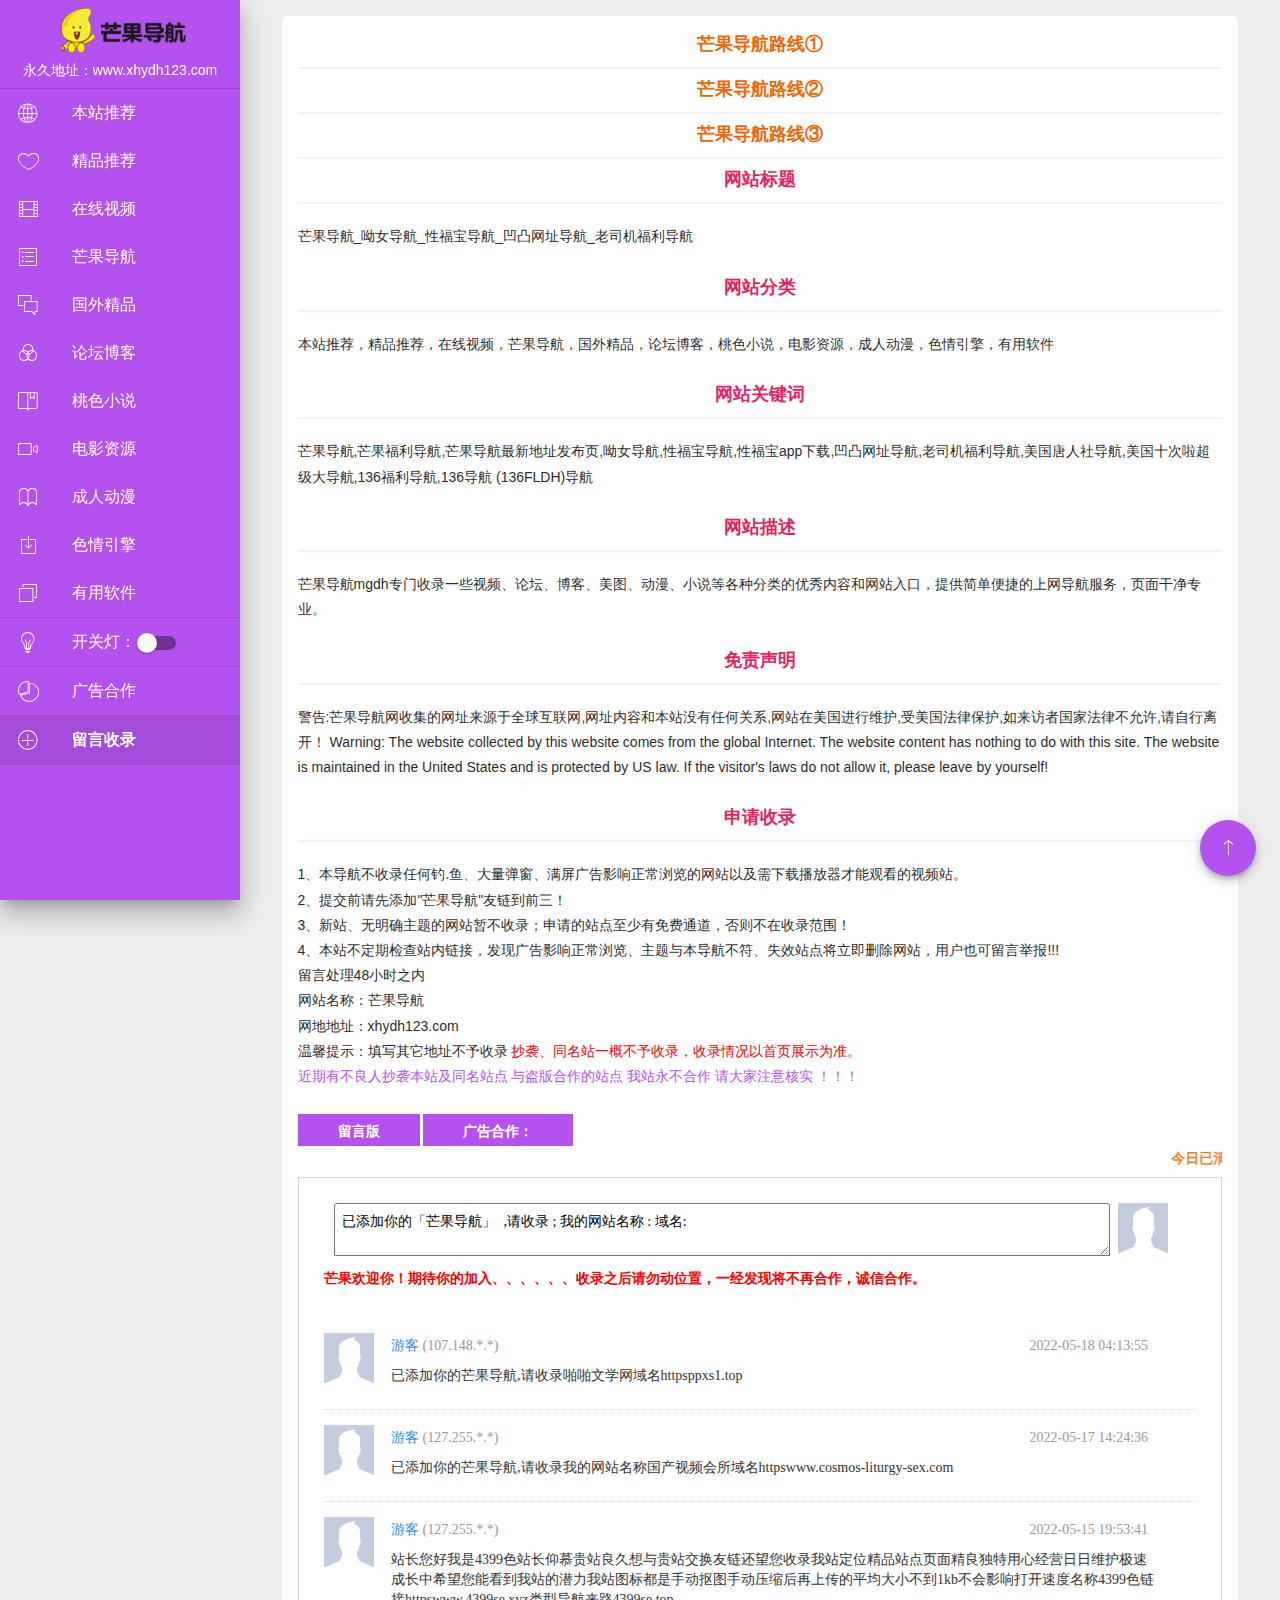
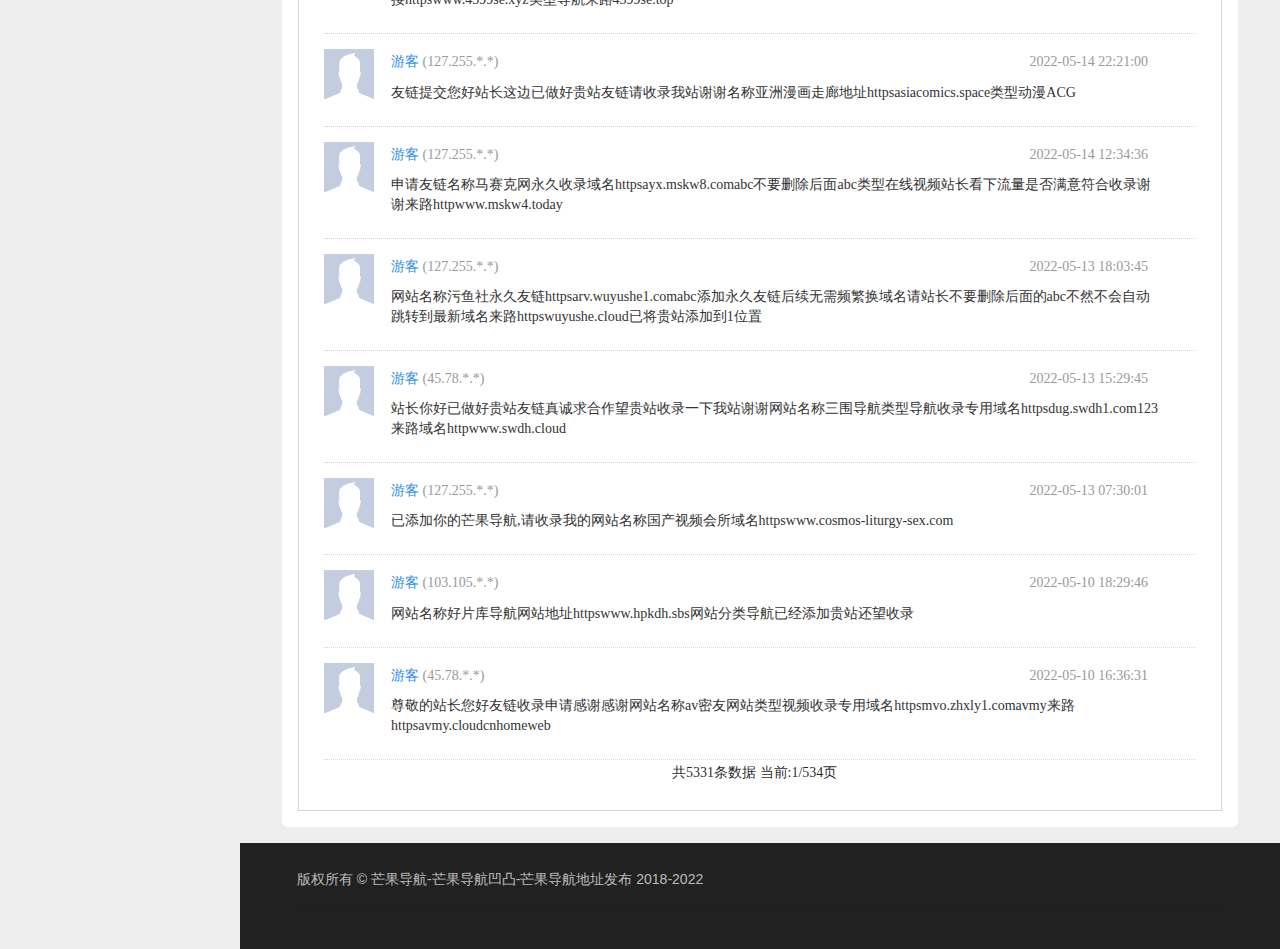
==== commit 1e7a29ed: "Update index.html" ====
--- a/index.html
+++ b/index.html
@@ -147,7 +147,7 @@
 	  <div class="mdui-list-item-content">广告合作</div>
   </li>
   <div class="mdui-divider mdui-m-y-0"></div>
-  <a href="index.php?m=gbook-show.html" class="mdui-list-item mdui-ripple   mdui-list-item-active ">
+  <a href="/" class="mdui-list-item mdui-ripple   mdui-list-item-active ">
     <i class="mdui-list-item-icon mdui-icon ion-ios-plus-outline"></i>
 	  <div class="mdui-list-item-content">留言收录</div>
   </a>
@@ -601,4 +601,4 @@
     });
 </script>
 
-</body></html>+</body></html>
